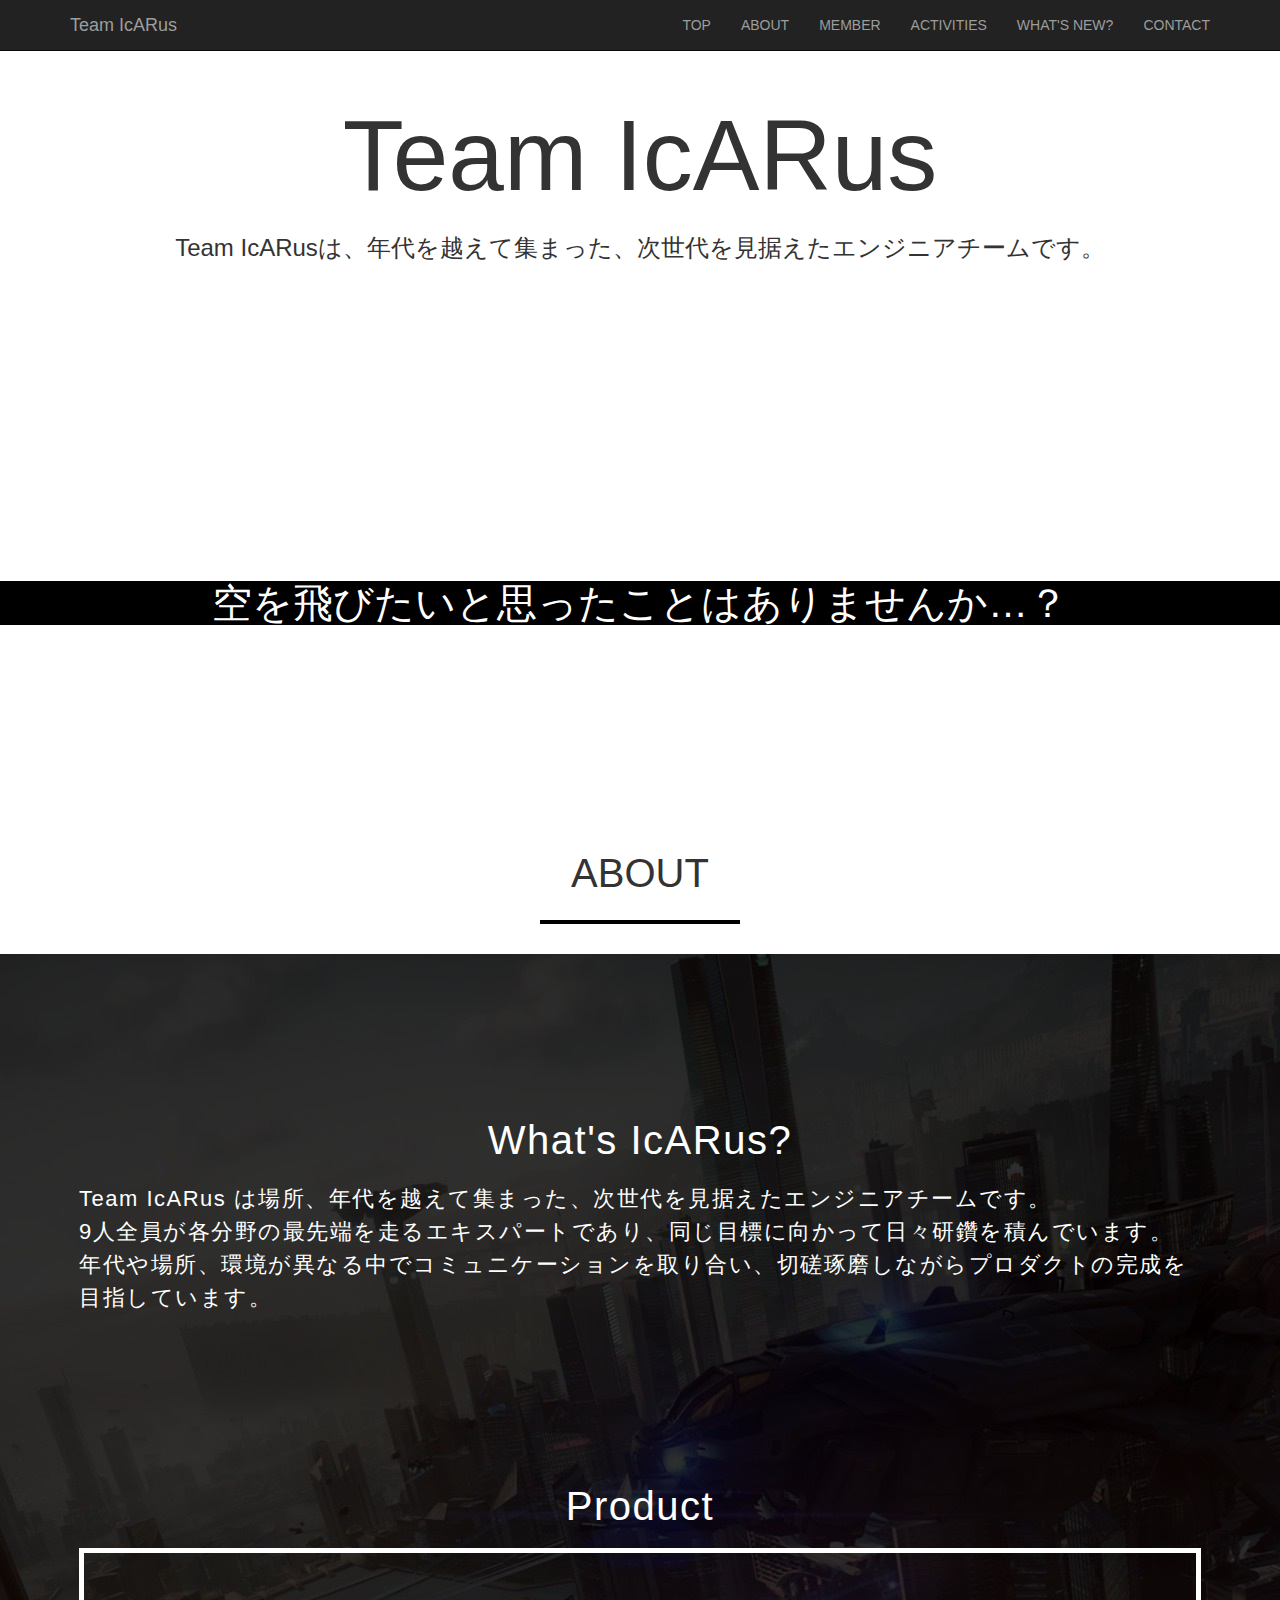
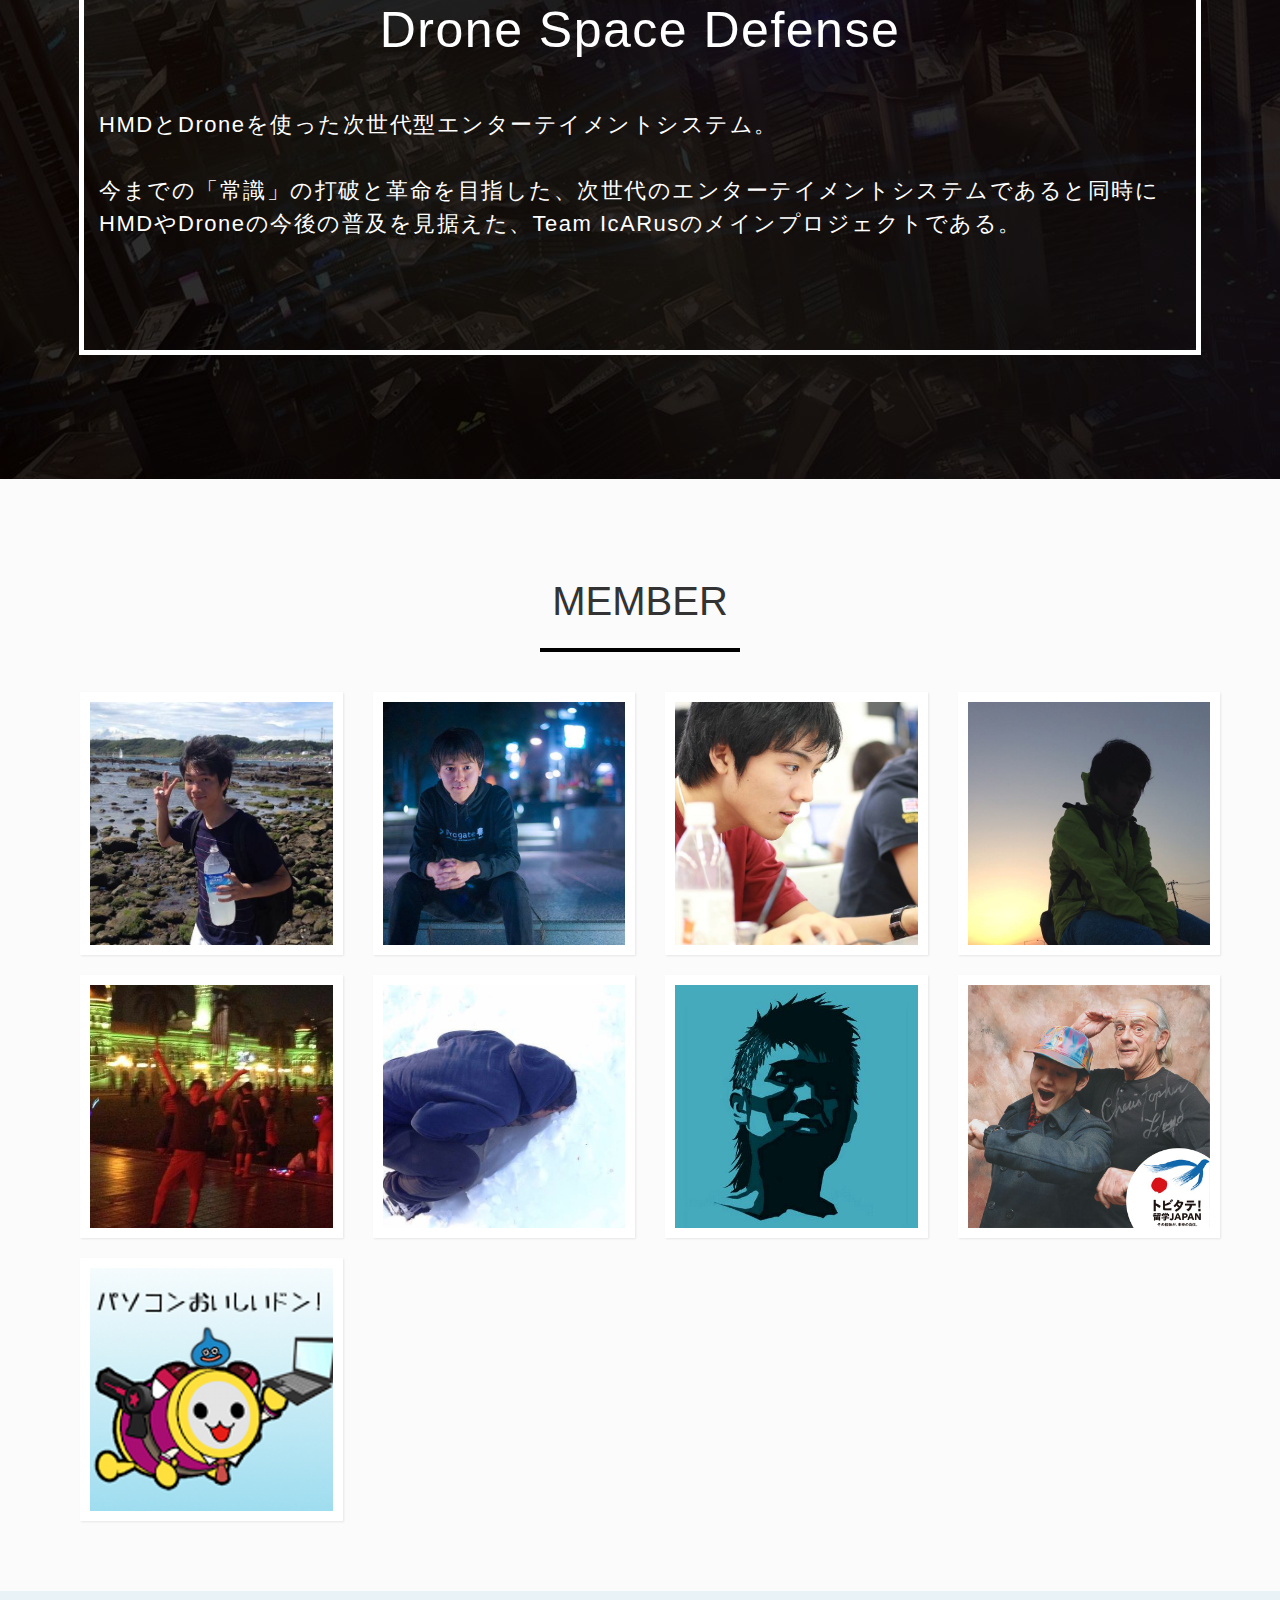
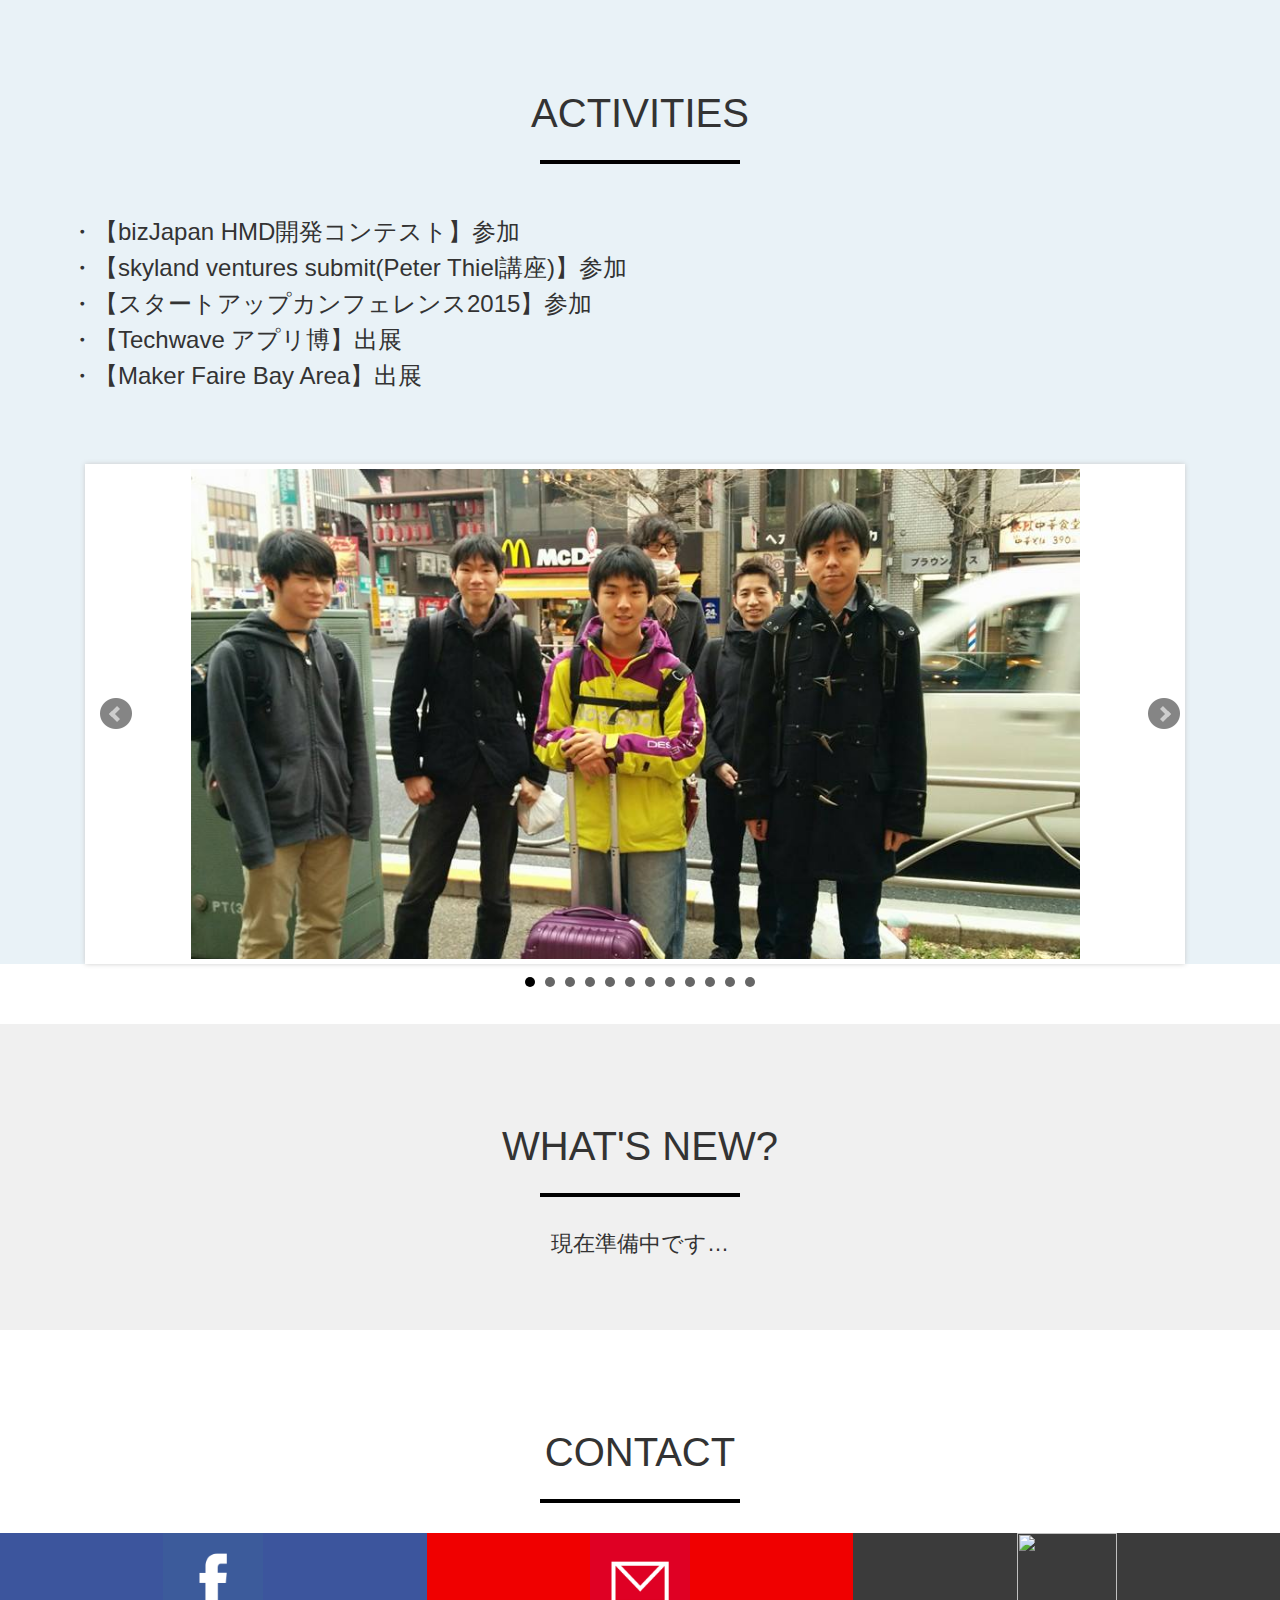
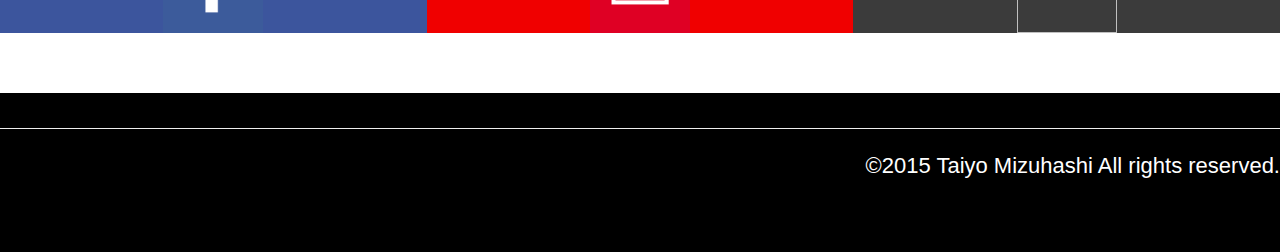
==== index.html @ 560e9fd8 "進捗どうですか" ====
<!DOCTYPE html>
<html lang="ja">
<head>
<meta charset="UTF-8">
<!--  <meta http-equiv="content-type" content="text/html; charset=UTF-8" /> -->
<meta http-equiv="content-language" content="ja" /><!--<meta http-equiv="content-language" content="ja,en" />-->
<meta http-equiv="X-UA-Compatible" content="IE=edge">
<meta name="viewport" content="width=device-width, initial-scale=1">
<title>Team IcARus(チーム イカロス)</title>

<!-- -->

<meta name="description" content="Team IcARusは、年代を越えて集まった、次世代を見据えたエンジニアチームです。">
<meta name="keywords" content="Team IcARus,エンジニア,Drone Space Defense">
<link rel="shortcut icon" href="favicon.ico">
<!-- ここにHPリンクいれろよ！-->
<link rel="canonical" href="">

<!-- 二つもいらねーだろ！-->
<meta name="author" content="Taiyo Mizuhashi">
<link rel="author" content="Taiyo Mizuhashi"/>
<meta name="copyright" content="©2015 Taiyo Mizuhashi All rights reserved." />

<!-- この辺いらなくね？
  <meta name="rating" content="general" />
  <meta name="coverage" content="japan" />
  <meta name="reply-to" content="" />

  -->



<!-- fb:adminみたいなやつ…-->

<meta property="og:title" content="Team IcARus">
<meta property="og:type" content="article">
<meta property="og:description" content="Team IcARusは、年代を越えて集まった、次世代を見据えたエンジニアチームです。">
<meta property="og:url" content="">
<meta property="og:image" content="favicon.ico">
<meta property="og:site_name" content="Team IcARus">
<!-- <meta property="og:email" content="techandlogics@gmail.com"> -->

<meta name="twitter:card" content="summary_large_image">
<meta name="twitter:site" content="">
<meta name="twitter:creator" content="">
<meta name="twitter:title" content="Team IcARus">
<meta name="twitter:description" content="Team IcARusは、年代を越えて集まった、次世代を見据えたエンジニアチームです。">
<meta name="twitter:image:src" content="favicon.ico">
<link href="css/bootstrap.css" rel="stylesheet">
<!--[if lt IE 9]>
                         <script src="https://oss.maxcdn.com/html5shiv/3.7.2/html5shiv.min.js"></script>
                         <script src="https://oss.maxcdn.com/respond/1.4.2/respond.min.js"></script>
<![endif]-->

<link rel="stylesheet" href="css/jquery.remodal.css">

<link rel="stylesheet" href="css/jquery.bxslider.css">

<script src="js/jquery-2.1.3.min.js"></script>
<script src="js/bootstrap.min.js"></script>
<script src="js/jquery.remodal.min.js"></script>
<script src="js/jquery.bxslider.min.js"></script>
<script src="js/main.js"></script>
<link rel="stylesheet" href="css/style.css">
</head>

<body>
<nav class="navbar navbar-inverse navbar-fixed-top">
	<div class="container">
		<div class="navbar-header ">
			<button type="button" class="navbar-toggle"
          data-toggle="collapse" data-target=".navbar-collapse"> <span class="icon-bar"></span> <span class="icon-bar"></span> <span class="icon-bar"></span> </button>
			<a class="navbar-brand" href="#top"> Team IcARus </a> </div>
		<div class="navbar-collapse collapse ">
			<ul class="nav navbar-nav">
				<!--nav右  -->
			</ul>
			<ul class="nav navbar-nav  navbar-right navele">
				<!--nav左  -->
				<li><a href="#top" > TOP </a></li>
				<li><a href="#about" > ABOUT </a></li>
				<li><a href="#member" > MEMBER </a></li>
				<li><a href="#activities" > ACTIVITIES </a></li>
				<li><a href="#whats"> WHAT'S NEW? </a></li>
				<li><a href="#contact" > CONTACT </a></li>
			</ul>
		</div>
	</div>
</nav>
<section class="container-fluid" id="top">
	<strong><h1 class="text-center title">Team IcARus</h1></strong>
	<h3 class="text-center"> Team IcARusは、年代を越えて集まった、次世代を見据えたエンジニアチームです。</h3>

</section>

<div class="container-fluid" id="fly">
	<h3 class="text-center" id="fly_ch"> 空を飛びたいと思ったことはありませんか…？</h3>
</div>

	<h3 class="text-center headline">ABOUT</h3>
		<hr class="small-bar">
	</hr>


<section class="container-fluid" id="about">


			<div class="col-md-12">
				<div id="whatsicarus" class="container-fluid">
					<h3 class="headline"> What's IcARus? </h3>
					<p>Team IcARus は場所、年代を越えて集まった、次世代を見据えたエンジニアチームです。<br>9人全員が各分野の最先端を走るエキスパートであり、同じ目標に向かって日々研鑽を積んでいます。
					年代や場所、環境が異なる中でコミュニケーションを取り合い、切磋琢磨しながらプロダクトの完成を目指しています。</p>
				</div>
				<div class="container-fluid">
					<h3 class="headline"> Product </h3>
					<div id="product">
						<h2> Drone Space Defense</h2>
						<p>HMDとDroneを使った次世代型エンターテイメントシステム。<br>
							<br>
							今までの「常識」の打破と革命を目指した、次世代のエンターテイメントシステムであると同時にHMDやDroneの今後の普及を見据えた、Team IcARusのメインプロジェクトである。</p>
					</div>
				</div>
			</div>

</section>
<section class="container-fluid" id="member">
	<h3 class="text-center headline">MEMBER</h3>
	<hr class="small-bar">
	</hr>
	<div class="container">
		<div class="row">
			<div class="col-xs-12 col-sm-4 col-md-3">
				<div class="view view-first img-responsive" id="view"> <img src="img/murashita.jpg" class="img-responsive">
					<div class="mask">
						<h2>村下 熙</h2>
						<p>Hiroki Murashita</p>
						<a href="#modal-1" class="info">View More</a> </div>
				</div>
			</div>
			<div class="col-xs-12 col-sm-4 col-md-3">
				<div class="view view-first img-responsive"> <img src="img/ushiro.jpg" class="img-responsive">
					<div class="mask">
						<h2>後 雄大</h2>
						<p>Yudai Ushiro</p>
						<a href="#modal-2" class="info">View More</a> </div>
				</div>
			</div>
			<div class="col-xs-12 col-sm-4 col-md-3">
				<div class="view view-first img-responsive"> <img src="img/demura.jpg" class="img-responsive">
					<div class="mask">
						<h2>出村 賢聖</h2>
						<p>Kensei Demura</p>
						<a href="#modal-3" class="info">View More</a> </div>
				</div>
			</div>
			<div class="col-xs-12 col-sm-4 col-md-3">
				<div class="view view-first img-responsive"> <img src="img/hasegawa.jpg" class="img-responsive">
					<div class="mask">
						<h2>長谷川 陸央</h2>
						<p>Rikuo Hasegawa</p>
						<a href="#modal-4" class="info">View More</a> </div>
				</div>
			</div>
			<div class="col-xs-12 col-sm-4 col-md-3">
				<div class="view view-first img-responsive"> <img src="img/sumi.jpg" class="img-responsive">
					<div class="mask">
						<h2>角 拓夢</h2>
						<p>Takumu sumi</p>
						<a href="#modal-5" class="info">View More</a> </div>
				</div>
			</div>
			<div class="col-xs-12 col-sm-4 col-md-3">
				<div class="view view-first img-responsive"> <img src="img/kameishi.jpg" class="img-responsive">
					<div class="mask">
						<h2>亀石 成人</h2>
						<p>Narito Kameishi</p>
						<a href="#modal-6" class="info">View More</a> </div>
				</div>
			</div>
			<div class="col-xs-12 col-sm-4 col-md-3">
				<div class="view view-first img-responsive"> <img src="img/tsuneya.jpg" class="img-responsive">
					<div class="mask">
						<h2>常谷 健人</h2>
						<p>Kenta Tsuneya</p>
						<a href="#modal-7" class="info">View More</a> </div>
				</div>
			</div>
			<div class="col-xs-12 col-sm-4 col-md-3">
				<div class="view view-first img-responsive"> <img src="img/adaniya.jpg" class="img-responsive">
					<div class="mask">
						<h2>安谷屋 樹</h2>
						<p>Tatsuki Adaniya</p>
						<a href="#modal-8" class="info">View More</a> </div>
				</div>
			</div>
			<div class="col-xs-12 col-sm-4 col-md-3">
				<div class="view view-first img-responsive"> <img src="img/mizuhashi.png" class="img-responsive">
					<div class="mask">
						<h2>水橋 大瑶</h2>
						<p>Taiyo Mizuhashi</p>
						<a href="#modal-9" class="info">View More</a> </div>
				</div>
			</div>
		</div>
	</div>
	<!-- ここからmodalのcontent --> 
	
	<!-- -->
	<div class="remodal" data-remodal-id="modal-1">
		<h3 class="h1">村下 照</h3>
		<p > 東京大学 工学部 計数工学科 新3年<br>
			サークル 東大企業サークルZero×One<br>
			C-school講師<br>
			<br>
			プログラミングC/C++ (ruby , java少し)<br>
			マイコン arduino/arduinoADK (pic 少し)<br>
			センサー  GPS,磁気方位センサーなど<br>
			アプリ開発  (android少し)<br>
			<br>
			去年の夏にarduinoを使った自動操縦のオーロラ撮影船を設計製作する。<br>
			<br>
			カフェで開かれる個別指導塾のc.schoolで数学の講師を勤める中で教え子の中学1年生の少年の影響で飛行機に興味を持ち、冬からインドアプレーンの自作に取り組み始める。<br>
			そんな中知り合いからoculusの開発コンテストに誘われる。<br>
			中1の生徒と参加し、「ラジコン飛行機とoculusで本物さながらの空中戦をする」というプロジェクトを立ち上げる。<br>
			その際会場で現在のチームIcARusのメンバーの多くと出会う。<br>
			<br>
			その後チームの主軸はDroneに変更となるが<br>
			自分自身は固定翼飛行機で空中戦をするという当初の中1の少年と思い描いた方向を模索している。<br>
			現在はカメラを乗せて低速飛行ができるような超軽量バルサ製のスケール機の製作を進めている。<br>
			<br>
			ものつくりは昔から好きでしたが作りたいものがあっても知識が追い付かないことが多く諦めていたものが多かったです。しかし大学生になり今まで諦めていたものがそれほど遠い存在ではないような気がして去年の夏から再びなにかを作ってみたいと主な強く思うようになり、実際に行動して「新しいもの」を自分に求める気持ちが今までになくに高まっています。<br>
			<br>
		</p>
		<br />
		<a class="remodal-confirm" href="#">OK</a> </div>
	
	<!-- -->
	<div class="remodal" data-remodal-id="modal-2">
		<h3 class="h1">
		後 雄大
		</h13
		>
		<p> <br>
			早稲田大学先進理工学部電気情報生命工学科4年<br>
			<br>
			2015年2月より株式会社nowall勤務　railsエンジニア<br>
			<br>
			スキル HTML, CSS, javascript, ruby, ruby on rails, unity <br>
			<br>
			株式会社nowallではプログラミング学習サービスを開発しています。<br>
			<br>
			また、世界に通用するプロダクトの開発を目指す、東京大学エンジニアサークルzeroxoneの代表を務めています。<br>
		</p>
		<br />
		<a class="remodal-confirm" href="#">OK</a> </div>
	
	<!-- -->
	<div class="remodal" data-remodal-id="modal-3">
		<h3 class="h1">出村 賢聖</h3>
		<p> 石川県立金沢泉丘高等学校理数科２年（４月から関東に移ります） <br>
			NII(国立情報学研究所) SIGVerse Project Developer <br>
			D.K.T. President (http://dkt.jpn.org) <br>
			<br>
			<br>
			詳しい経歴
			:https://www.wantedly.com/users/6190668 <br>
			スキル<br>
			ロボット開発,組み込みシステム開発、コンピュータネットワーク・セキュリティ、画像処理、３D設計/モデリング、３Dプリンティング、CNC加工、 2D設計、WEBアプリ開発、オブジェクト指向開発、Linux/UNIX、プレゼン、ICT・ロボティクス教育、PM、英語コミュニケーション（技術発表・プレゼン、ロボットの国際会議で発言したり、スピーチ等） <br>
			プログラミング言語<br>
			C/C++で開発中心, bash/shでスクリプト製作中心,  ARMアセンブラ, JavaScript, HTML/XML ,CSS/Sass, python, batchfile,haskell初心者, phpノービス <br>
			フレームワーク<br>
			ROS(Robot Operating System), OpenCV, jQuery, AngularJS, Apache Cordova, Choregraphe, CMAKE, Unity初心者 <br>
			ロボット開発<br>
			PIC開発ボードの自作ロボット、Arduino自作ロボット、Turtlebot,Softbank Pepper <br>
			組み込み<br>
			Arduino, Raspberry Pi,ARMプロセッサのアーキテクチャとアセンブリ命令,Intel Edison, NVIDIA Jetson TK1, PIC, Parallex Propeller <br>
			<br>
			当初はHMDのアプリケーションでロボットの学習データ集めをするためこのプロジェクトに参加したのですが、最近UAVの面白さがわかってきました！ <br>
			UAVはロボティクスとかなり共通する部分があります！ <br>
			<br>
			画像処理、ドローンのソフトウエアインフラ、３Dモデリング等をしていきたいと思います。 <br>
		</p>
		<br />
		<a class="remodal-confirm" href="#">OK</a> </div>
	
	<!-- -->
	<div class="remodal" data-remodal-id="modal-4">
		<h3 class="h1">長谷川 陸央</h3>
		<p> <br>
			都立国際高校2年　<br>
			Salon du Japon（仮）　マネージャー（仮）<br>
			英検１級<br>
			<br>
			<br>
			起業はアメリカから引っ越す直前に「スケートボード会社」を友人と立ち上げようと話したことがきっかけ。<br>
			高校1年生のときは無駄に使ってしまうが、'14年の2月ごろからまた起業へ興味を。<br>
			<br>
			プログラミングも4月頃から始め、基礎的なことの勉強をちょこちょこと行っています。<br>
			PHP/jsでの簡単なゲーム自作/C++/C#、Webのフロント開発の勉強（フレームワークなど禁止状態で・・・）などをしてきました。<br>
			最近はArduinoやRaspberry Piとかを使ったハードウェアなどを使って実際の物理的世界へ目に見える影響が出ることに興味が沸いています。<br>
			<br>
			<br>
			軽い経歴としては、<br>
			アメリカで生まれ、デトロイト郊外で育ち、ゆっとりと原っぱでサバゲーや焚き火、爆弾を作ったりして遊んでました。<br>
			中学生のころから友人とコミュニティーサイトみたいのを作ったりしたり、挫折しまくる・・・<br>
			高校に入ってマーチングバンドでMacy'sParadeに参加し、州大会では惜しくも2位をとって、<br>
			自由に身になった後は知人とツリーハウスを作り、喜び、喧嘩し、1ヶ月以内に放火して文字通り炎上してしまうと。<br>
			日本に来て、静岡の平和に飲まれ、東京に来ては全体的に絶望し、グレて、今に至る。と。<br>
			あまり技術的な話はできないですが世間話は少し盛り上がるという典型的な凡人タイプです。<br>
			<br>
		</p>
		<br />
		<a class="remodal-confirm" href="#">OK</a> </div>
	
	<!-- -->
	<div class="remodal" data-remodal-id="modal-5">
		<h3 class="h1">角 拓夢</h3>
		<p> 都立国際高校2年　
		<p> <br>
			略歴：<br>
			①中央大学（化学専攻）兼  産業総合研究所（ナノテク部門）<br>
			②東京大学大学院（物理化学専攻）兼  理化学研究所（材料科学部門）　<br>
			③Maverick.,inc (adtech企業に所属)<br>
			<br>
			プログラマーではありませんが、個人的に電子工作や作製したデバイスのセンサーからの取得情報のR使った分析などの経験はあります。<br>
			また、Jsは軽くできます。<br>
			<br>
			ただ、参画させて頂いた場合は、技術的な面より、発表・資料作成など、運営周りやユーザー目線でフィードバックさせていただく等でお力に慣れれば、ぜひ協力させていただきたいと思っています！ <br>
		</p>
		<br />
		<a class="remodal-confirm" href="#">OK</a> </div>
	
	<!-- -->
	<div class="remodal" data-remodal-id="modal-6">
		<h3 class="h1">亀石 成人</h3>
		<p><br>
			略歴<br>
			東海大学 理学部 数学科<br>
			アクサス株式会社<br>
			<br>
			現在はPHPプログラマです。<br>
			PHPに関連してくるDB、サーバ(特にLinux)、apacheは触っています。<br>
			あとはクライアント側でJSなども…<br>
			<br>
			今回は主にサーバー周りの開発を担当<br>
		</p>
		<br />
		<a class="remodal-confirm" href="#">OK</a> </div>
	
	<!-- -->
	<div class="remodal" data-remodal-id="modal-7">
		<h3 class="h1">常谷 健人</h3>
		<p><br>
			専門学校HAL東京　ゲームデザイン学科卒<br>
			2015年4月より都内ゲーム会社勤務　ゲームデザイナー<br>
			<br>
			使用ソフトウェア<br>
			autodesk maya<br>
			adobe photoshop / illustlator / aftereffects / premiere<br>
			<br>
			スキル<br>
			ゲームビジュアルコンセプトデザイン / キャラクターデザイン /3Dモデリング<br>
			キャラクターアニメーション / アニメーションセットアップ<br>
			ゲームデザイン(ゲームプランニング) / その他ビジュアルデザインに掛かること<br>
			<br>
			専門学校で４年間ゲーム作りの下積みをしてきました。今春からはゲームデザイナーです。<br>
			下請けでの3Dゲームモデルの制作経験有り。就職に先駆けてプロとして仕事を頂きました。<br>
			ゲームの企画コンセプトとビジュアルのバランスを大切にしながらデザインを手がけるのがモットーです。<br>
		</p>
		<br />
		<a class="remodal-confirm" href="#">OK</a> </div>
	
	<!-- -->
	<div class="remodal" data-remodal-id="modal-8">
		<h3 class="h1">安谷屋 樹</h3>
		<p> ・学部時代に起業経験あり <br>
			・スタンフォード大学留学中<br>
			・Facebook Oculus本社インターン<br>
			・テレイグジステンスデバイス<br>
			・拡張現実の研究開発<br>
			・トビタテ!留学JAPAN 第一期生 登壇<br>
		</p>
		<br />
		<a class="remodal-confirm" href="#">OK</a> </div>
	
	<!-- Taiyo Mizuhashi-->
	<div class="remodal" data-remodal-id="modal-9">
		<h3 class="h1">水橋　大瑶</h3>
		<p> 長野県 の 中学３年<br>
			Cludot. Inc 所属<br>
			Tech & Logics 所属<br>
			筑波大学GFESTサイエンストップリーダー<br>
			基本情報技術者<br>
			<br>
			・プログラミング<br>
			C / C++ / C# / NXC (Mindstorms)/ Python / unity / Swift / HTML / CSS / Javascript / jQuery / PHP / Linux<br>
			・3DCG<br>
			blender / unity / Maya / 3ds Max　その他<br>
			・メディア アート関連<br>
			Adobe After Effects / Adobe Premiere  /  Fusion / Aviutl / NicoVisualEffects /<br>
			・ロボット<br>
			Mindstorms NXT/EV3<br>
			・組み込み<br>
			Intel Edison / arduino / (Raspberry pi)<br>
			<br>
			長野住みということもあって、ネットから得られる情報のみで興味本位でプログラミングをガラパゴス的に勉強する。<br>
			情報オリンピックを一ヶ月勉強して敢闘賞もらったり、基本情報技術者をなんとなく受けてみたり、ロボットをいじってみたり。<br>
			筑波大学の人材育成プロジェクトGFESTで東京にでて、その情報量の多さやIT人口に驚愕し、地方がいかにITの面で遅れているかを思い知らされる。<br>
			また最近そこで出会った本メンバーの出村 賢聖氏に出会い、覚醒する。<br>
			<br>
			最近は、iOS開発をしながらフロントエンドや組み込み、3DCGは継続、デザイン/アートをよくする。<br>
			<br>
			Cloudot IncにMac借りて奮闘中<br>
			<br>
			Tech系以外だと、音楽・数学な人<br>
			IT格差の改善を行うべく東京と長野を往復しながら起業準備中…<br>
			<br>
			詳しい経歴はブログにて（←開発中…）<br>
			<br>
			<br>
		</p>
		<br />
		<a class="remodal-confirm" href="#">OK</a> </div>
	
	<!-- ここまでmodalのcontennt --> 
	
</section>
<section class="container-fluid" id="activities">
	<h3 class="text-center headline">ACTIVITIES</h3>
	<hr class="small-bar">
	</hr>
	<div class="container">
		<div class="row">
			<div class="col-md-11">
				<p class="h3">・【bizJapan HMD開発コンテスト】参加<br>
					・【skyland ventures submit(Peter Thiel講座)】参加<br>
					・【スタートアップカンフェレンス2015】参加<br>
					・【Techwave アプリ博】出展<br>
					・【Maker Faire Bay Area】出展
					<br>
					</p>

			</div>
		</div>
	</div>
	<!-- bxslider --> 
	
</section>
<div class="gallary">
	<ul class="bxslider">
		<li><img src="img/0.jpg" title="" align="center"  /></li>
		<li><img src="img/1.jpg" title="" align="center"/></li>
		<li><img src="img/2.jpg" title="" align="center"/></li>
		<li><img src="img/3.jpg" title="" align="center"/></li>
		<li><img src="img/5.jpg" title="" align="center"/></li>
		<li><img src="img/7.jpg" title="" align="center"/></li>
		<li><img src="img/8.jpg" title="" align="center"/></li>
		<li><img src="img/9.jpg" title="" align="center"/></li>
		<li><img src="img/10.jpg" title="" align="center"/></li>
		<li><img src="img/11.jpg" title="" align="center"/></li>
		<li><img src="img/12.jpg" title="" align="center"/></li>
		<li><img src="img/14.jpg" title="" align="center"/></li>
	</ul>
	<script type="text/javascript">
        		$(document).ready(function(){
            	$('.bxslider').bxSlider({
                auto: true,
                pause:3000,
                controls: true
           	 });
        	});
			</script> 
</div>
<section class="container-fluid" id="whats">
	<h3 class="text-center headline">WHAT'S NEW?</h3>
	<hr class="small-bar">
	</hr>
	<!--
	<center><div id="fb-root"></div><script>window.fbAsyncInit=function(){FB.init({
	appId:'857829227622548',xfbml:true,version:'v2.3'});};(function(a,b,c){var d=a.getElementsByTagName(b)[0];a.getElementById(c)||(a=a.createElement(b),a.id=c,a.src="//connect.facebook.net/ja_JP/sdk.js#xfbml=1&version=v2.3",d.parentNode.insertBefore(a,d))})(document,"script","facebook-jssdk");</script><div class="fb-page" data-href="https://www.facebook.com/pages/Team-Icarus/794220340669886?ref=hl" data-hide-cover="false" data-show-facepile="true" data-show-posts="false"></div></center> -->

<p class="text-center">	現在準備中です… </p>
</section>

<section class="container-fluid" id="contact">
	<h3 class="text-center headline">CONTACT</h3>
	<hr class="small-bar">
	<center class="sns">
			<div class="col-md-4 facebook">
			<a href="https://www.facebook.com/teamicalus.jp"><img src="./img/facebook.png"></a>
			</div>
			<div class="col-md-4 mail">
			<a href="mailto:icarus@freeml.com"><img src="./img/mail.png"></a>
			</div>
			<div class="col-md-4 github">
			<a href="https://github.com/TeamIcARus"><img src="./img/github.png"></a>
			</div>
	</center>





</section>
<div class="footer container-fluid">
	<hr>
	<p class="text-right">©2015 Taiyo Mizuhashi All rights reserved.</p>
</div>
</body>
</html>
---- css/style.css ----
.view {

    height: 300px;
    width: 300px;

    margin: 10px;
    float: left;
    border: 10px solid #fff;
    overflow: hidden;
    position: relative;
    text-align: center;
    box-shadow: 1px 1px 2px #e6e6e6;
    cursor: default;
}
.view .mask, .view .content {
    height: 300px;
    width: 100%;
    margin:auto auto;
    position: absolute;
    overflow: hidden;
    top: 0;
    left: 0;
}
.view img {
    margin : 0 auto;
    display: block;
    position: absolute;
}
.view h2 {
    text-transform: uppercase;
    color: #fff;
    text-align: center;
    position: relative;
    font-size: 25px;
    padding: 10px;
    background: rgba(0, 0, 0, 0.8);
    margin: 20px 0 0 0
}
.view p {
/*    font-family: Georgia, serif;  */
/*  font-style: italic; */
    font-size: 20px;
    position: relative;
    color: #fff;
    padding: 10px 20px 20px;
    text-align: center
}
.view a.info {
    display: inline-block;
    text-decoration: none;
    padding: 7px 14px;
    background: #000;
    color: #fff;
    text-transform: uppercase;
    box-shadow: 0 0 1px #000
}
.view a.info:hover {
    box-shadow: 0 0 5px #000
}

.view-first img { 
    transition: all 0.2s linear;
}
.view-first .mask {
    opacity: 0;
    background-color: rgba(219,127,8, 0.7);
    transition: all 0.4s ease-in-out;
}
.view-first h2 {
    transform: translateY(-100px);
    opacity: 0;
    transition: all 0.2s ease-in-out;
}
.view-first p { 
    transform: translateY(100px);
    opacity: 0;
  transition: all 0.2s linear;
}
.view-first a.info{
    opacity: 0;
  transition: all 0.2s ease-in-out;
}

.view-first:hover img { 
  transform: scale(1.1);
} 
.view-first:hover .mask { 
  opacity: 1;
}
.view-first:hover h2,
.view-first:hover p,
.view-first:hover a.info {
    opacity: 1;
    transform: translateY(0px);
}
.view-first:hover p {
    transition-delay: 0.1s;
}
.view-first:hover a.info {
    transition-delay: 0.2s;
}









.navele>li
{
	text-align:center;
}

.bg {

  /* Set up proportionate scaling */
  width: 100%;
  height: auto;
  /* Set up positioning */
  /* またはabsolute; */
  top: 0;
  left: 0;
}


h1{

margin-bottom: 25px;


}

p
{

    font-size: 20px;
    line-height: 150%;

}

.h3{

    line-height: 1.5;
}

.container-fluid
{
    padding: 80px 0 60px 0;



}





hr.small-bar{


    max-width: 200px;
    margin: 15px auto;
    border-width: 4px;
    border-color: #000;
    margin-bottom: 30px;



}


#fly{

width: 100%;
height: 500px;
background-position: center bottom;
background-image: url(../img/sky.jpg);
background-size: cover /*contain*/;
padding-top: 250px;

}

#fly_ch
{
    color: #FFF;
    margin: auto;
    font-size: 40px;
    background-color:rgb(0,0,0);
}

.gallary
{
    padding:0 7%;
}


.gallary img{

    max-height: 500px;

}


.headline /* 各メニューのコールあれこれ */
{
    font-size: 30px;

}

sns a{

    display: block;
    height: 100%;
    width: 100%;
}

.facebook{


    background-color: rgba(60,85,157,1);
}

.mail{


     background-color: rgba(240,0,0,1);
}

.github{


     background-color: rgba(59,59,59,1);
}


.sns a img
{

    height: 100px;
    width: 100px;
}

.title{
    font-size:100px;
}

.headline{


    text-align: center;
    font-size: 40px;
    padding-bottom: 10px;
}

p{

        border-spacing: 10px;
        font-size: 22px
}

#product{

    border: solid 5px #FFFFFF;
    padding-right: 15px;
    padding-left: 15px;
    padding-bottom: 100px;

}

#product h2{


    font-size: 50px;
    text-align: center;
    margin: 50px;
}


#top
{
	

}

#about
{
    letter-spacing: 1.5px;
        background-color: rgba(250,250,250,1);
        background-image: url("../img/dsd.jpeg");
        width: 100%;
background-position: center bottom;
color: rgb(255,255,255);
padding: 5%;



}

#member
{
background-color: rgba(250,250,250,0.8);

}

#activities
{
    background-color: rgba(233,242,247,1);

 
}

.gallary{

    background-color: rgba(233,242,247,1);   
}



#whats
{
    background-color: rgba(240,240,240,1.0);


}

#contact
{


}

.footer{
    background-color:rgb(0,0,0);
    color: rgb(255,255,255);
    padding-top: 15px;
}
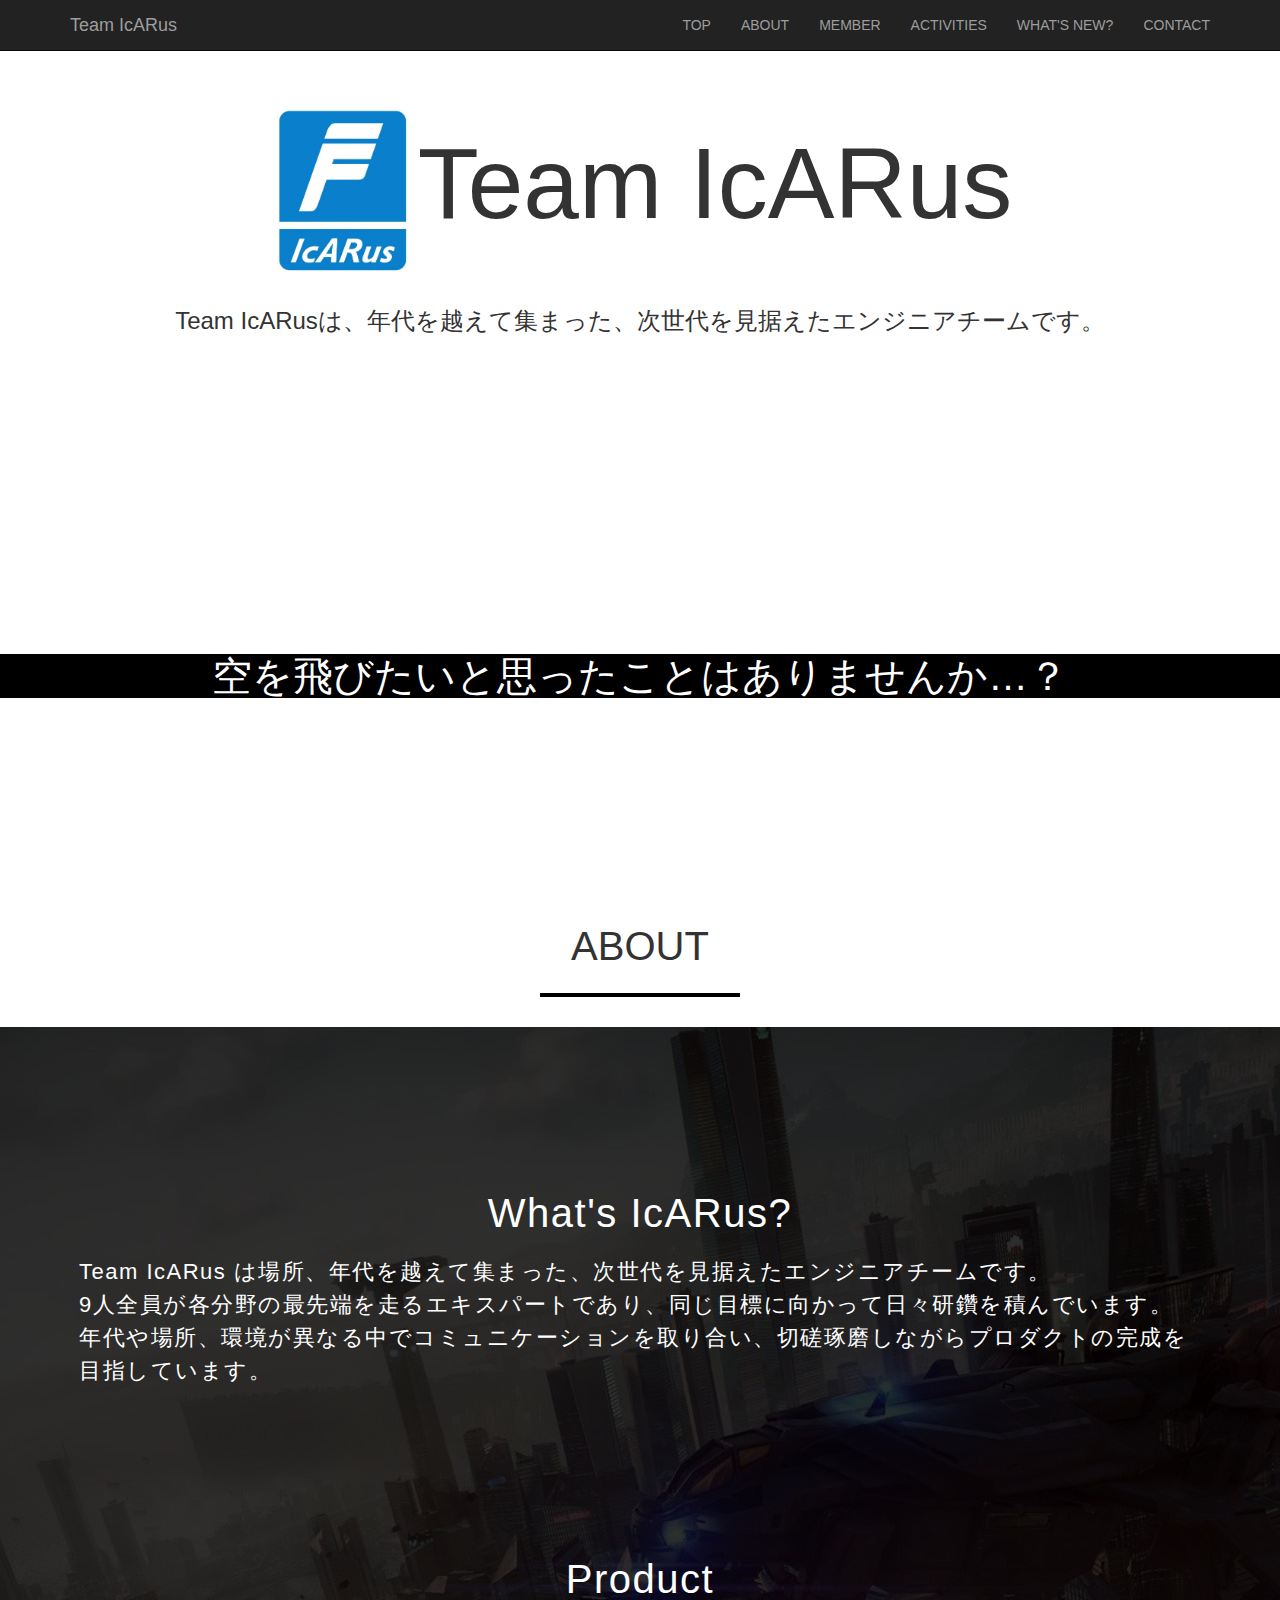
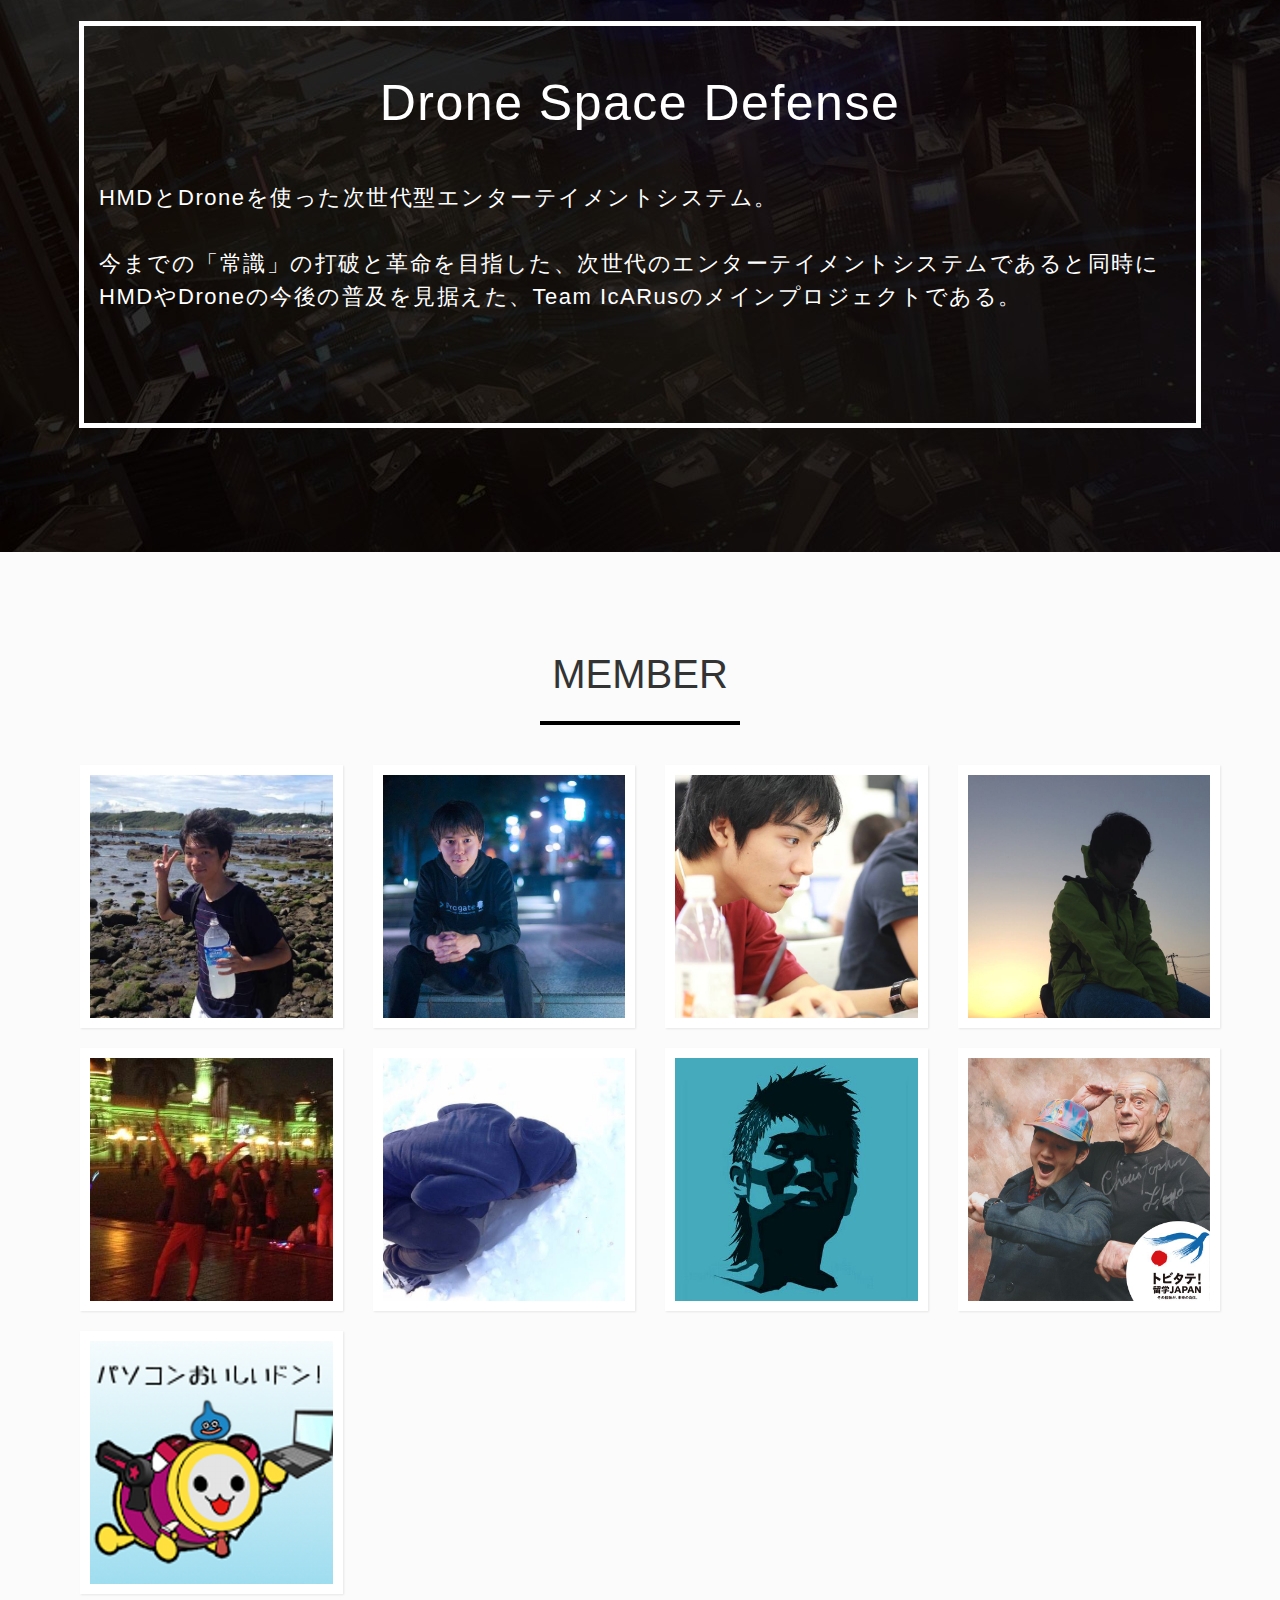
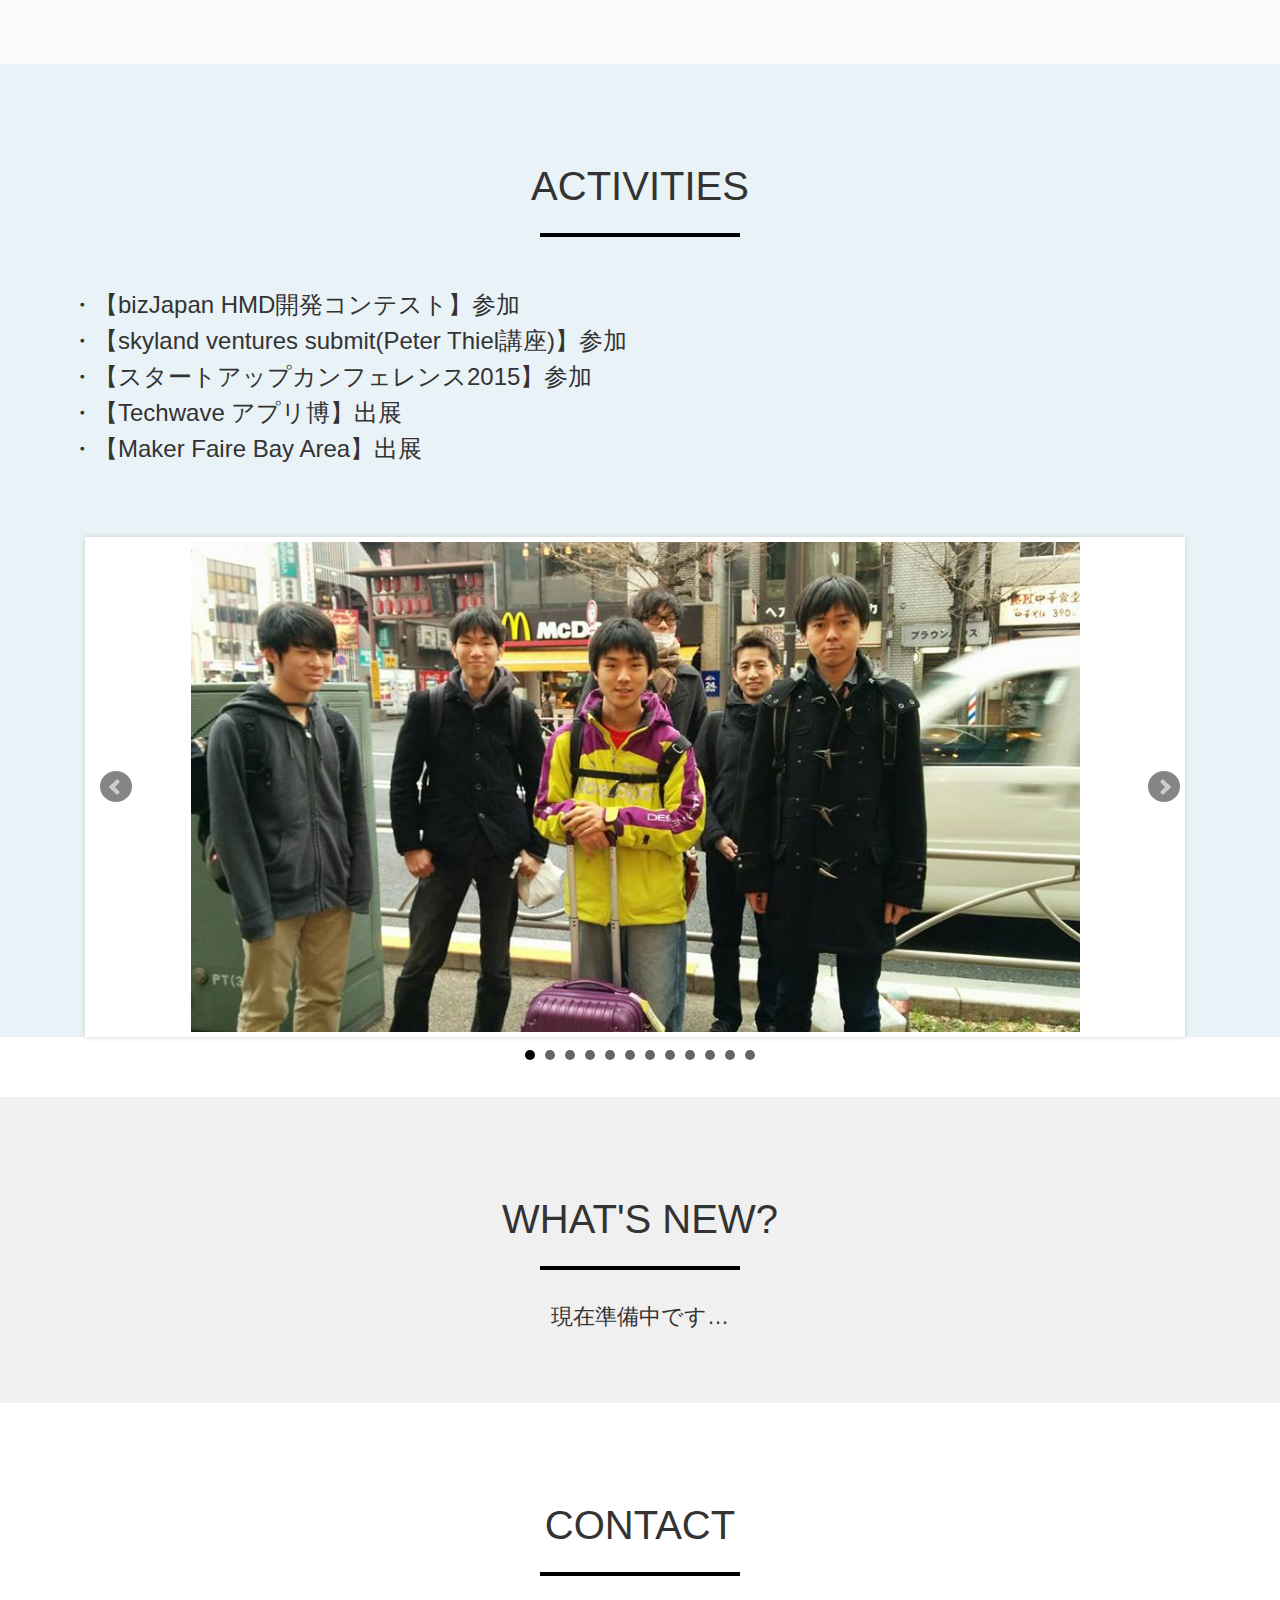
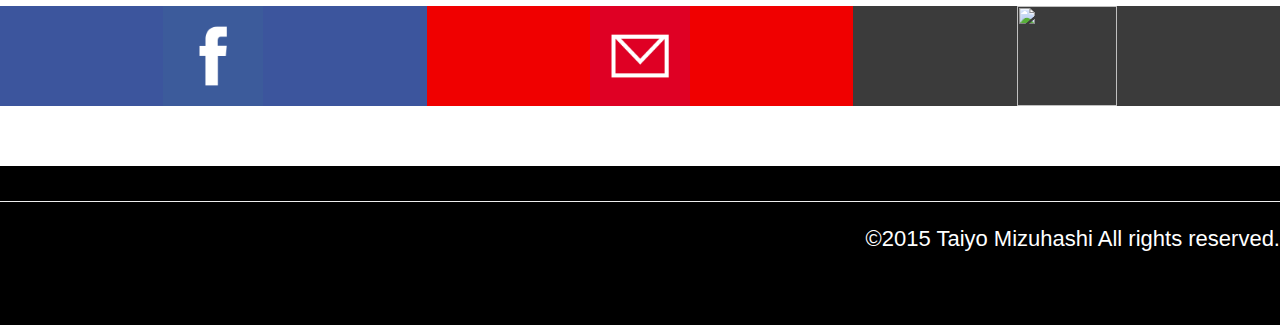
==== commit 06c51634: "ちょこと" ====
--- a/index.html
+++ b/index.html
@@ -88,7 +88,8 @@
 	</div>
 </nav>
 <section class="container-fluid" id="top">
-	<strong><h1 class="text-center title">Team IcARus</h1></strong>
+
+	<strong><h1 class="text-center title"><img src="img/logo.jpg" class="logo">Team IcARus</h1></strong>
 	<h3 class="text-center"> Team IcARusは、年代を越えて集まった、次世代を見据えたエンジニアチームです。</h3>
 
 </section>
--- a/css/style.css
+++ b/css/style.css
@@ -1,3 +1,4 @@
+
 
 
 .view {
@@ -104,7 +105,12 @@
 
 
 
-
+.logo{
+
+
+    width: 150px;
+
+}
 
 
 
@@ -340,3 +346,16 @@
 }
 
 
+h1 {
+    font-size : 12px; 
+}
+ 
+@media screen and (min-width : 768px){
+    h1{ font-size : 14px;}
+}
+ 
+@media screen and (min-width : 1024px) {
+    h1{ font-size : 16px;} 
+}
+
+
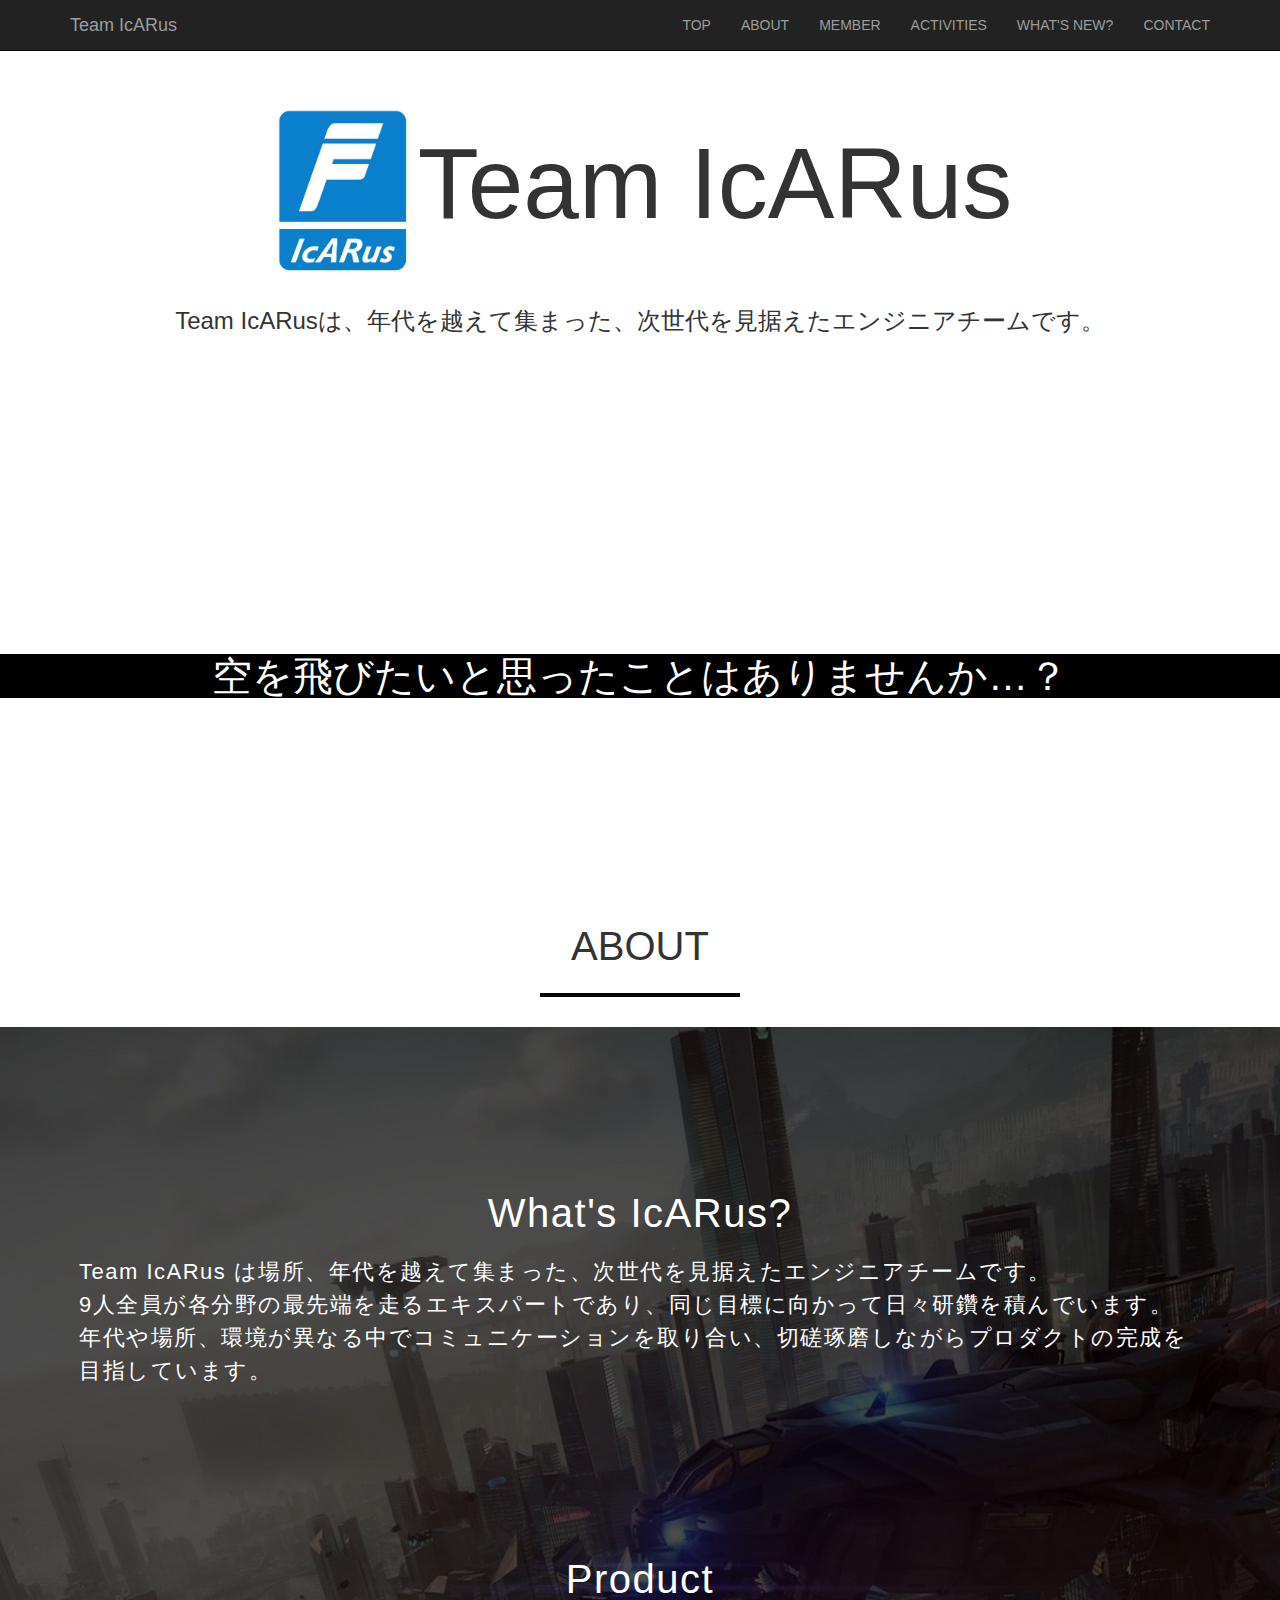
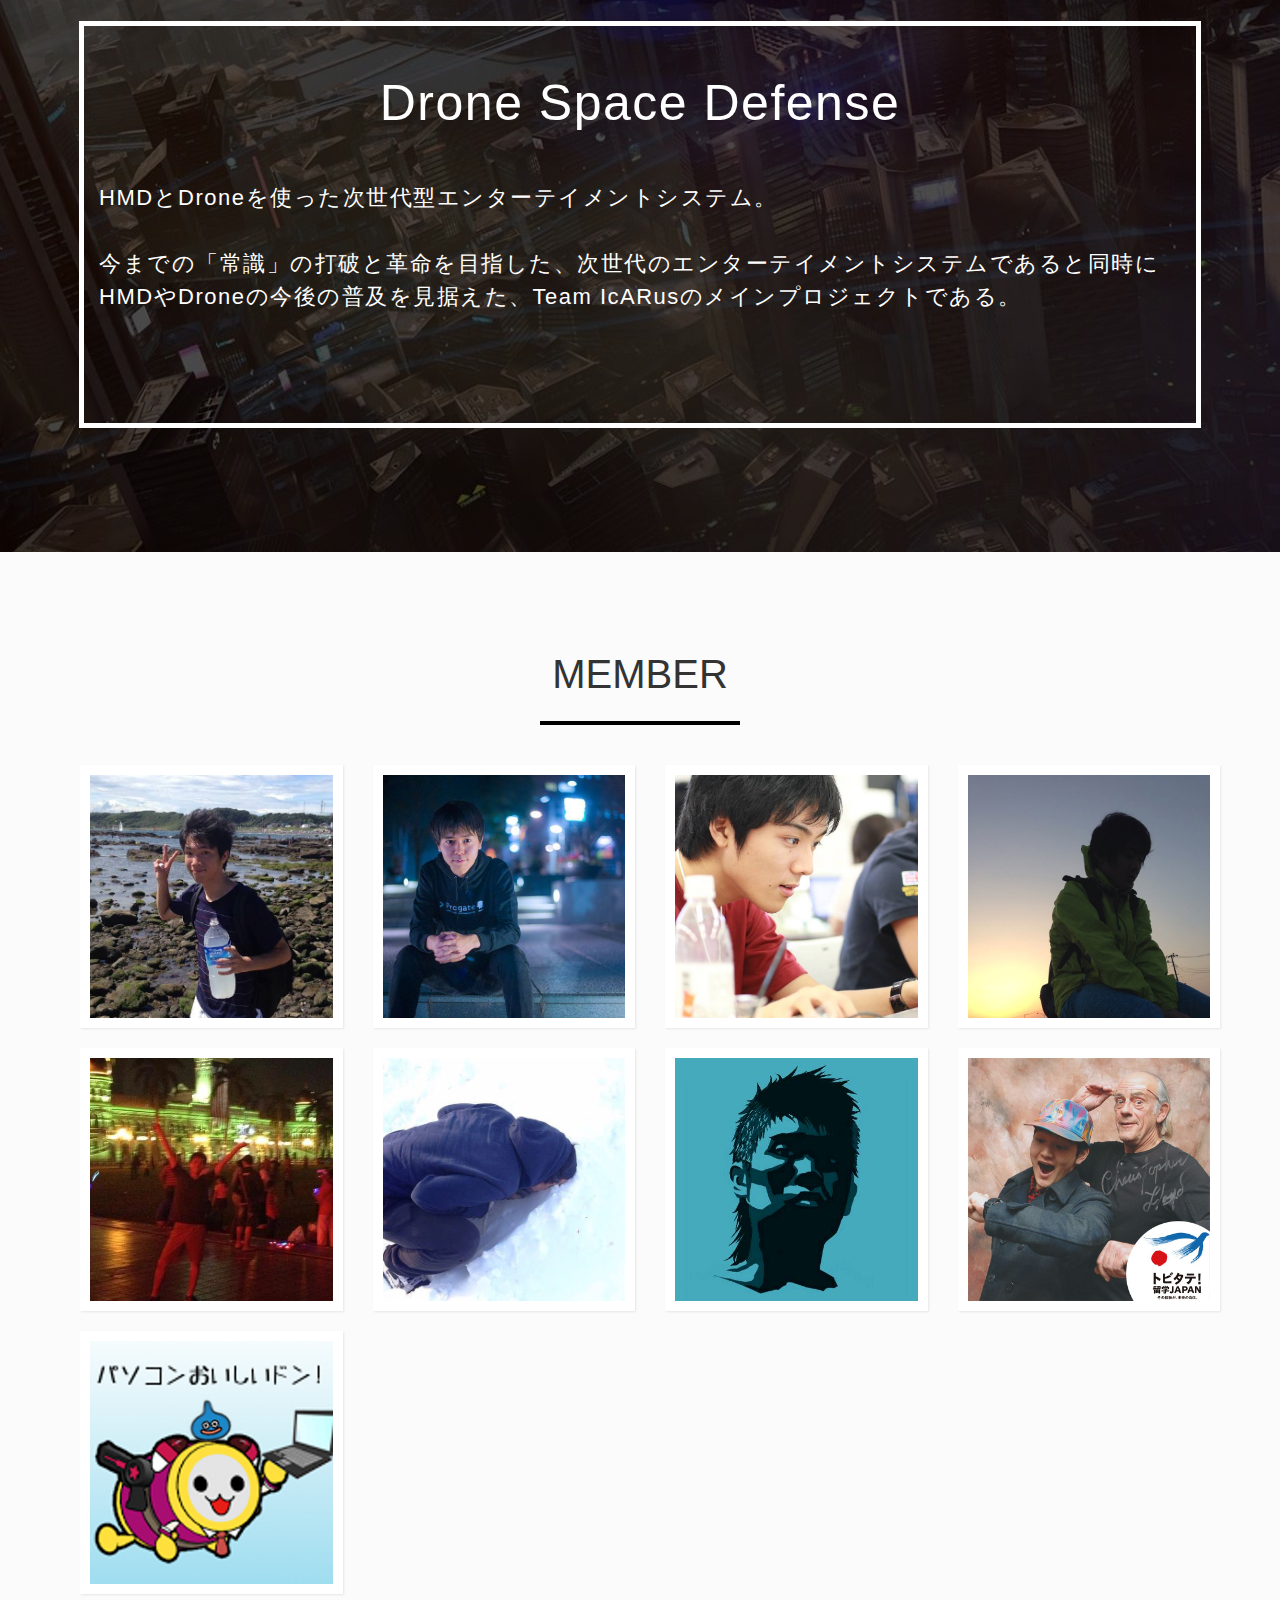
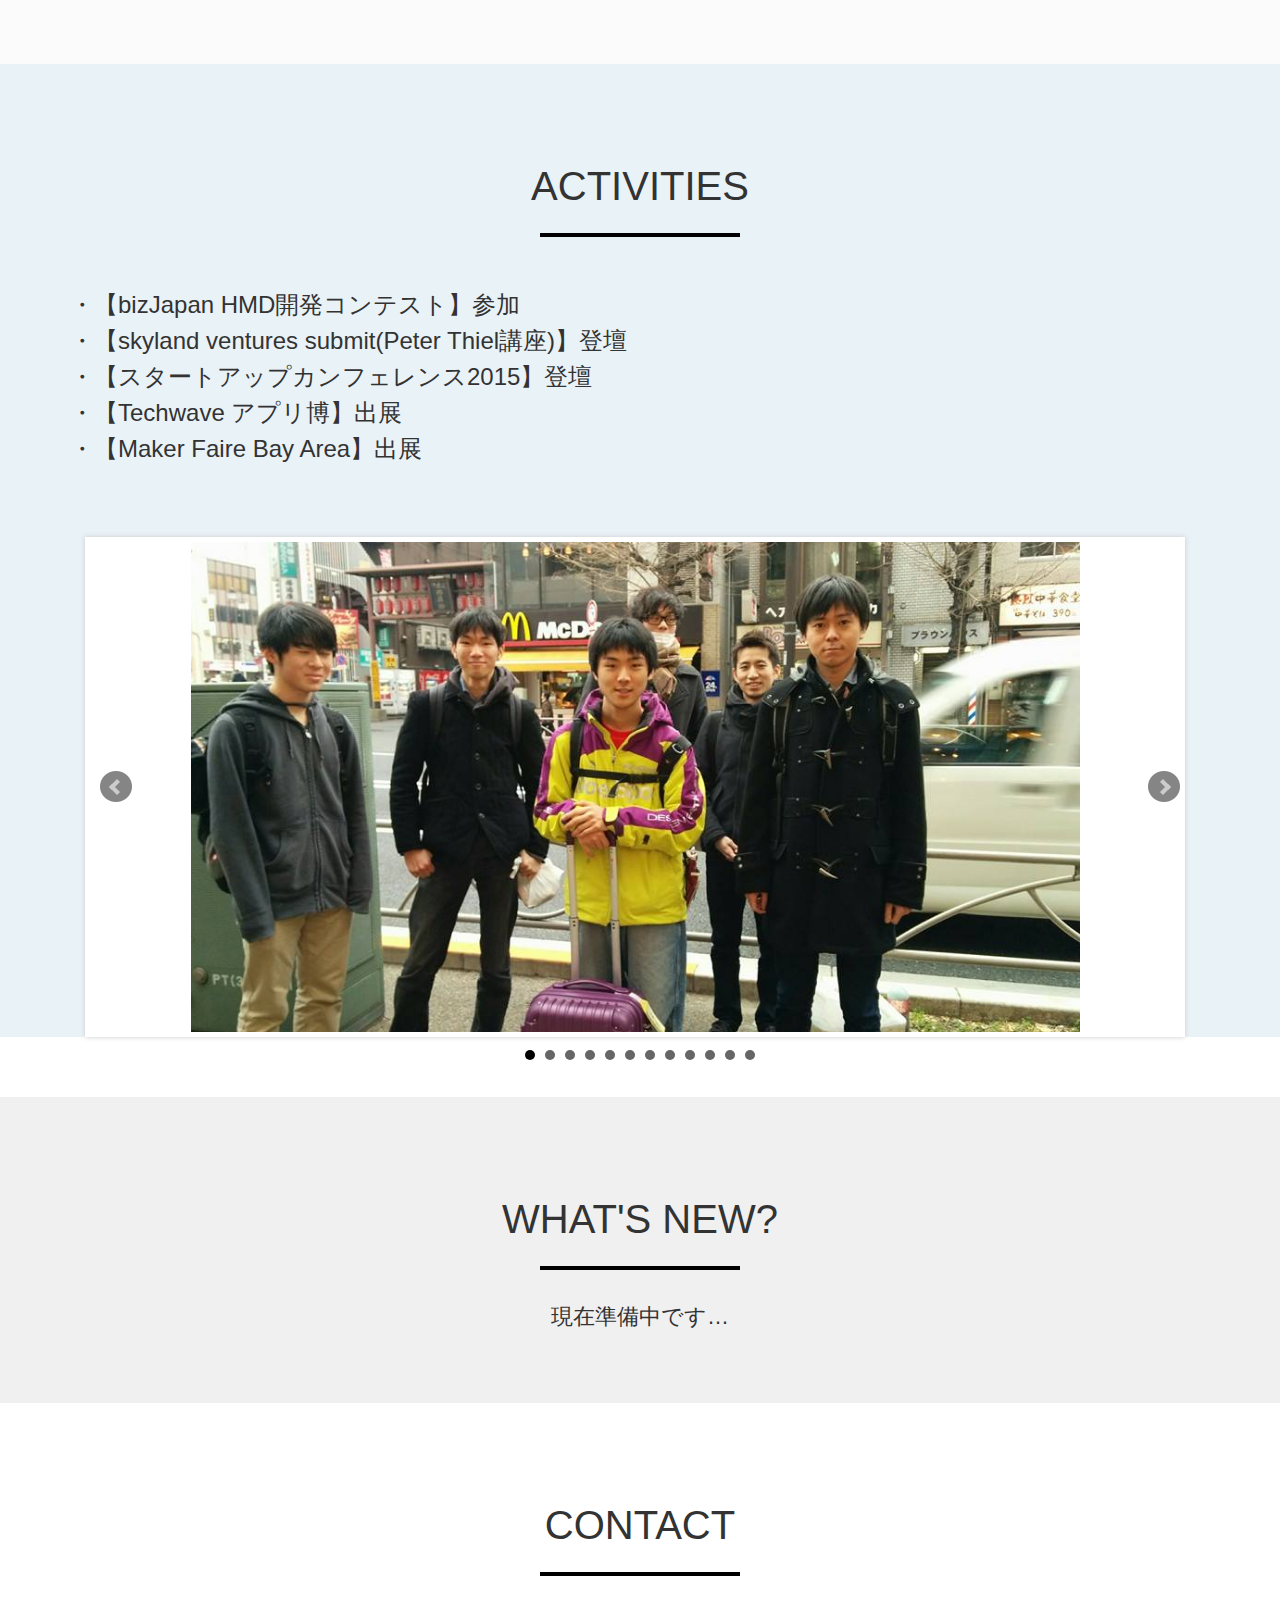
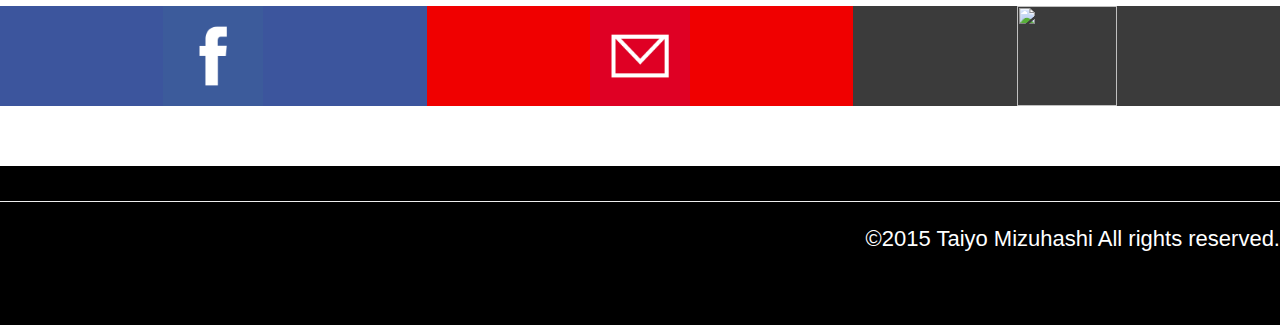
==== commit 537f3d8e: "文章修正" ====
--- a/index.html
+++ b/index.html
@@ -433,9 +433,10 @@
 	<div class="container">
 		<div class="row">
 			<div class="col-md-11">
-				<p class="h3">・【bizJapan HMD開発コンテスト】参加<br>
-					・【skyland ventures submit(Peter Thiel講座)】参加<br>
-					・【スタートアップカンフェレンス2015】参加<br>
+				<p class="h3">
+					・【bizJapan HMD開発コンテスト】参加<br>
+					・【skyland ventures submit(Peter Thiel講座)】登壇<br>
+					・【スタートアップカンフェレンス2015】登壇<br>
 					・【Techwave アプリ博】出展<br>
 					・【Maker Faire Bay Area】出展
 					<br>
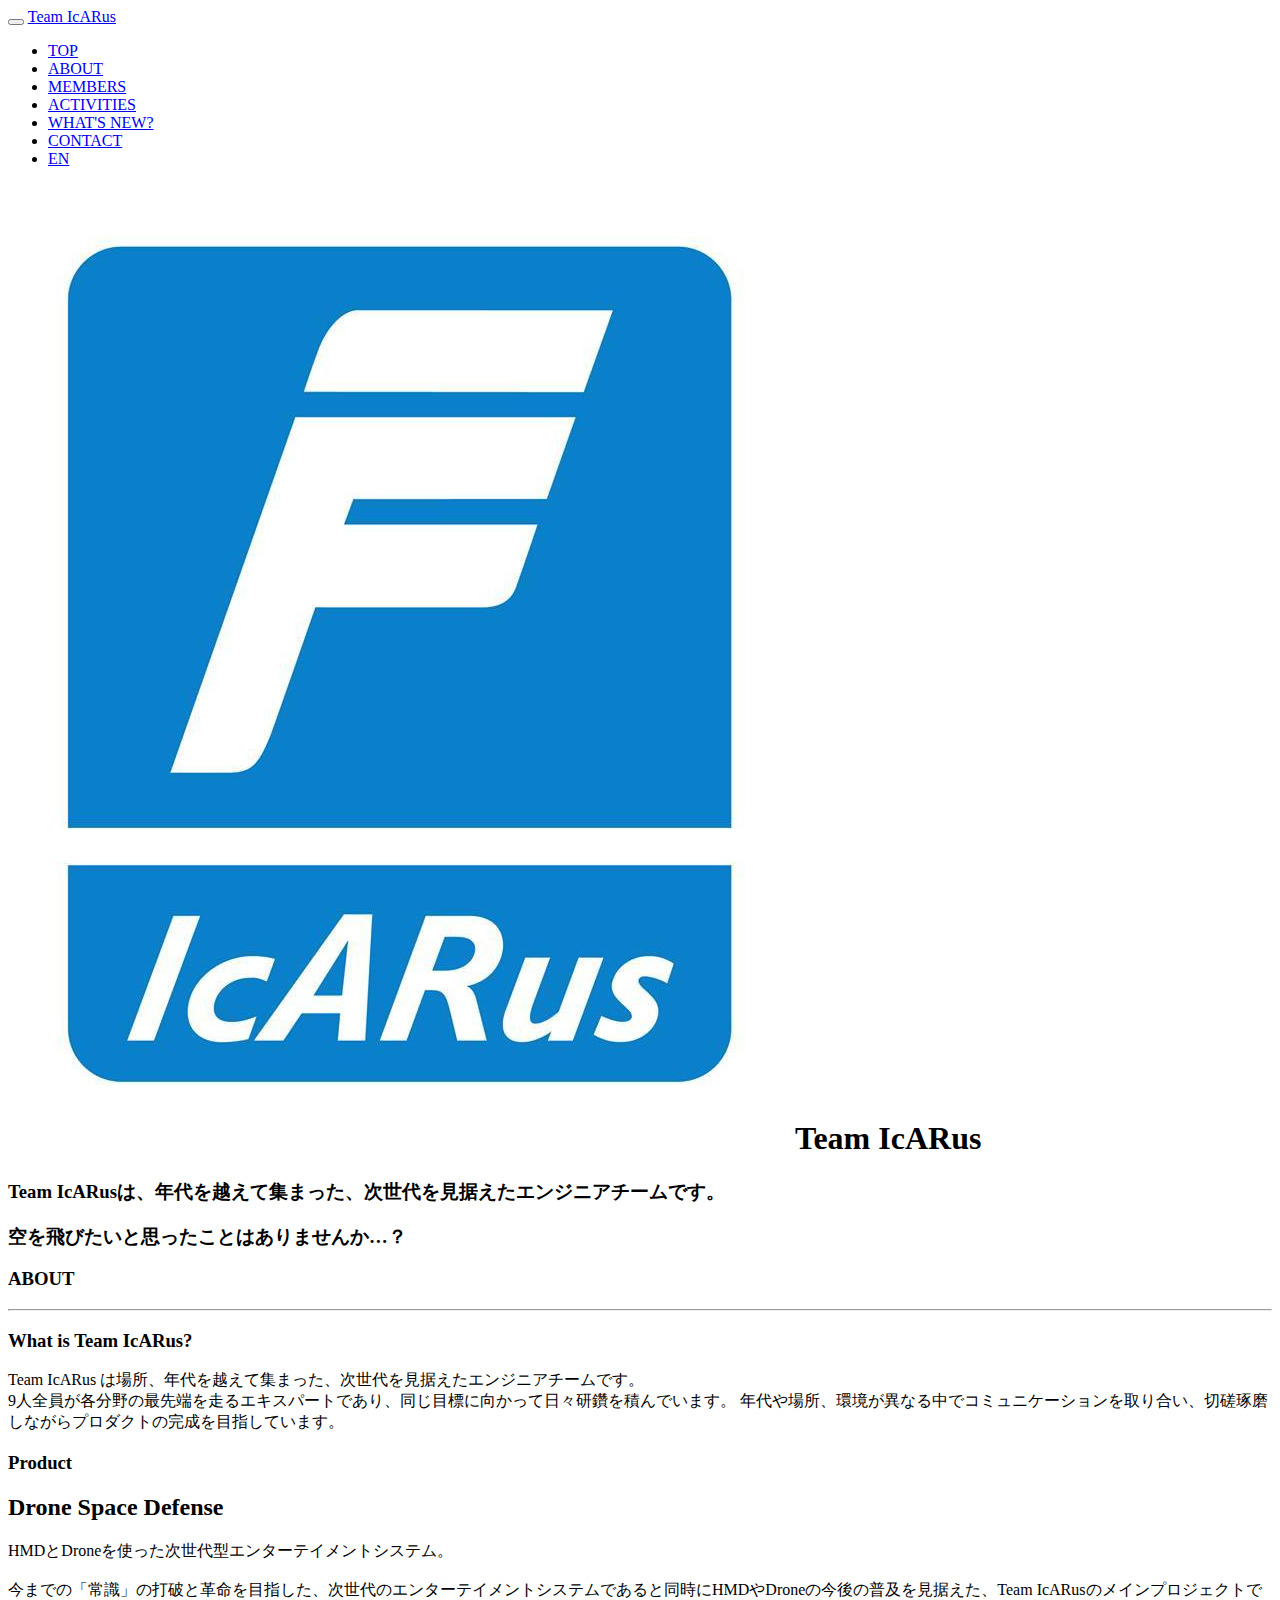
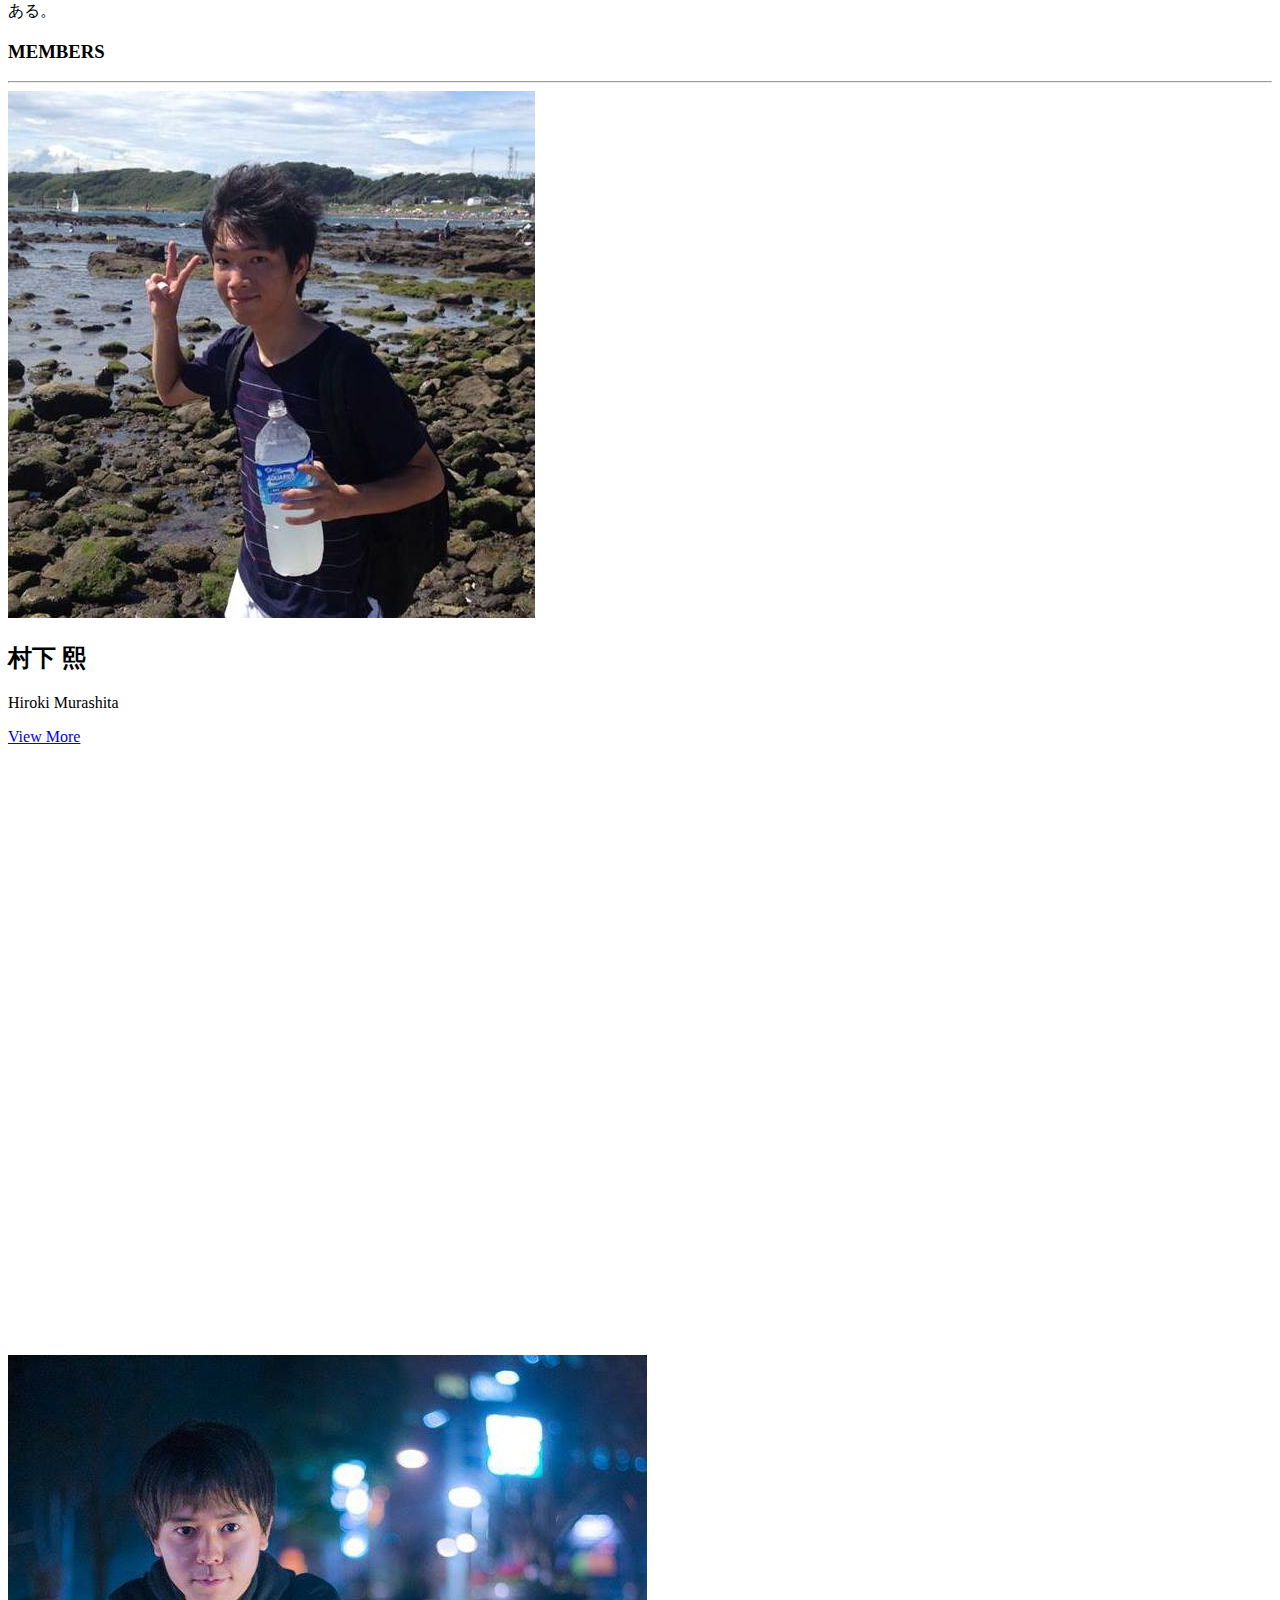
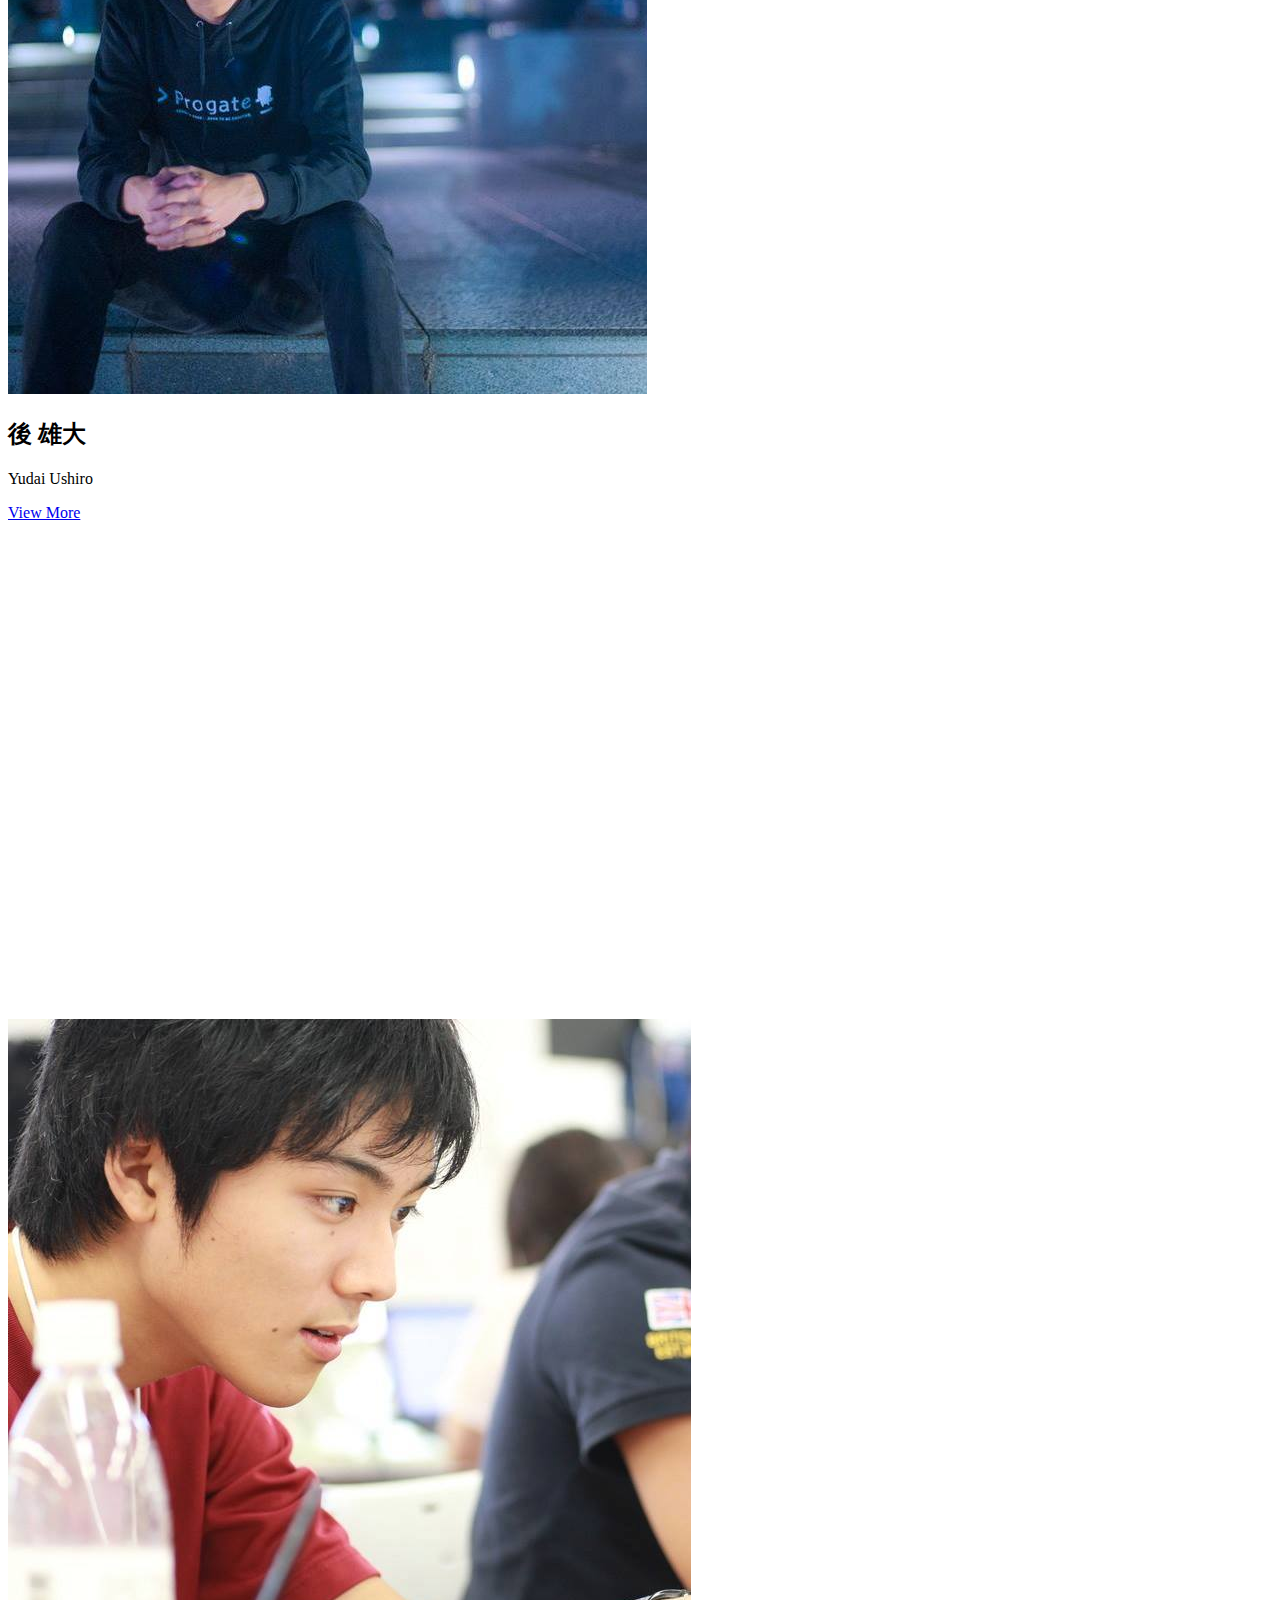
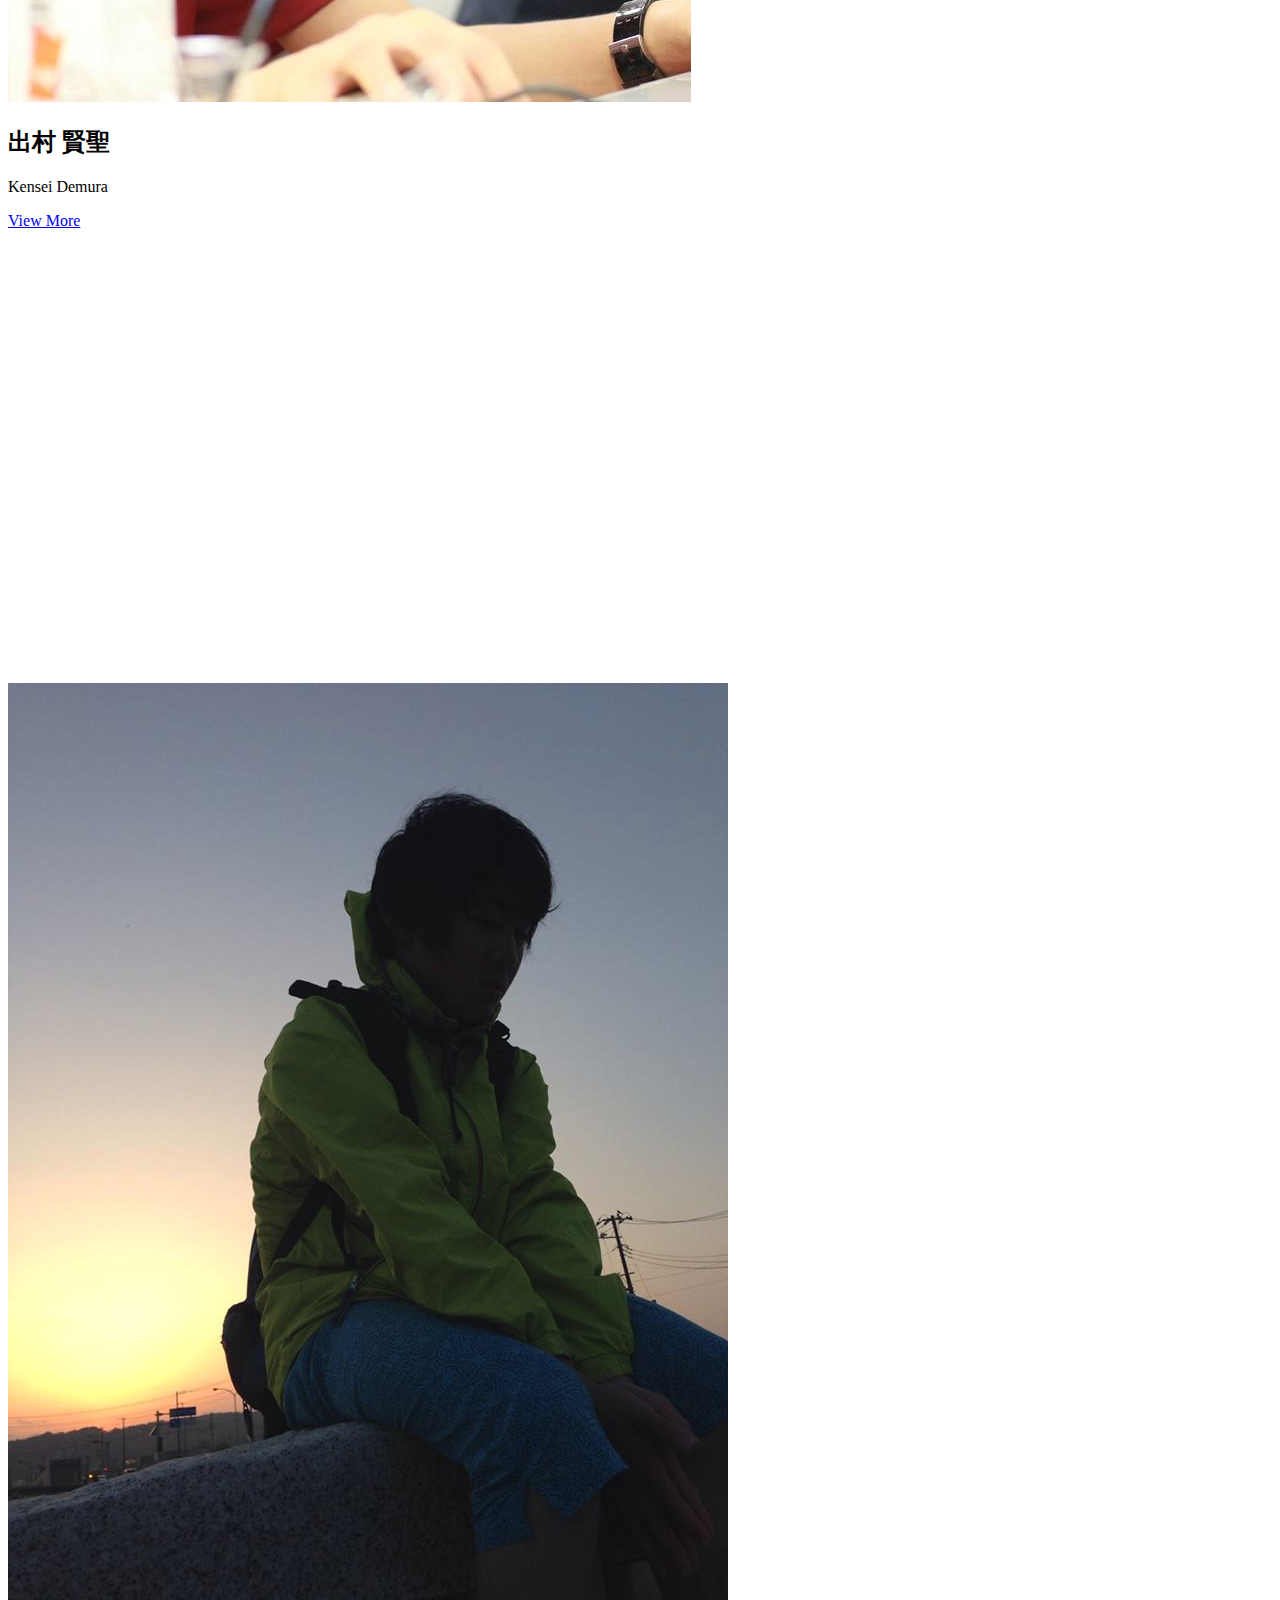
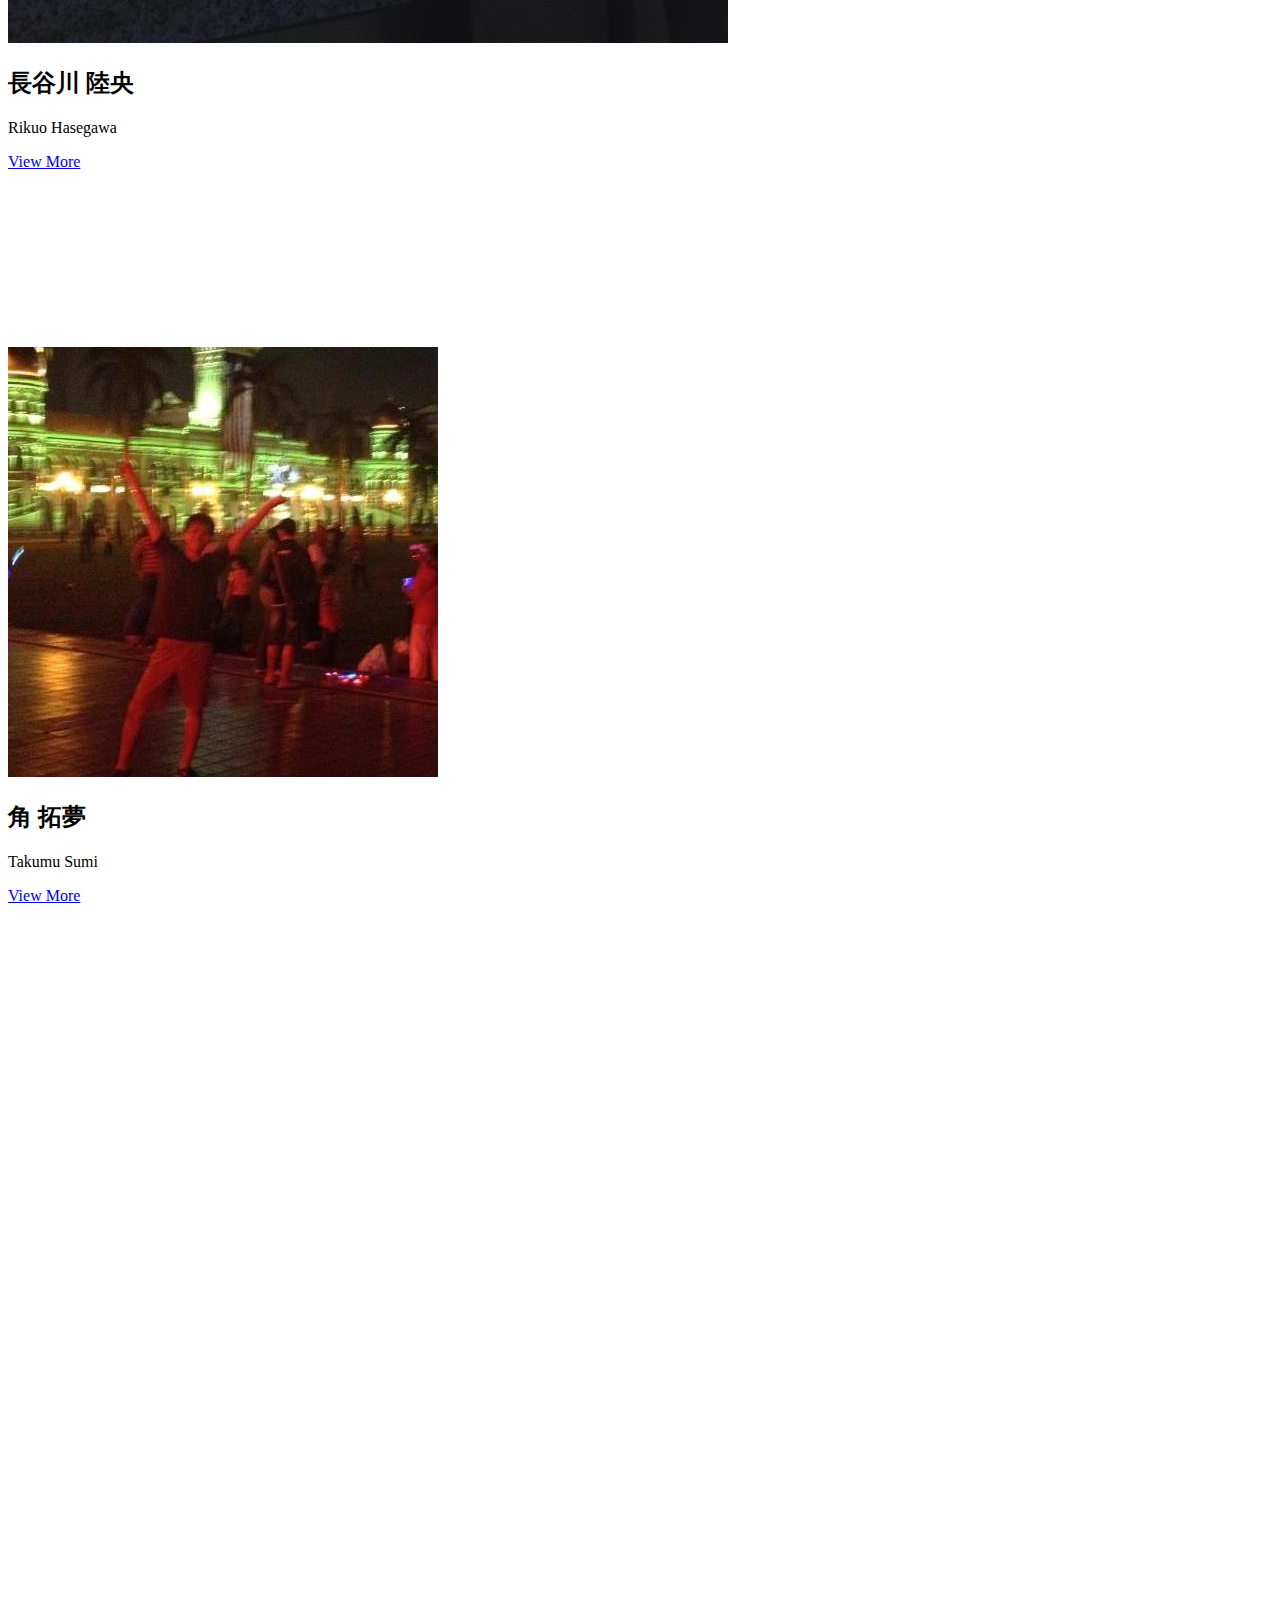
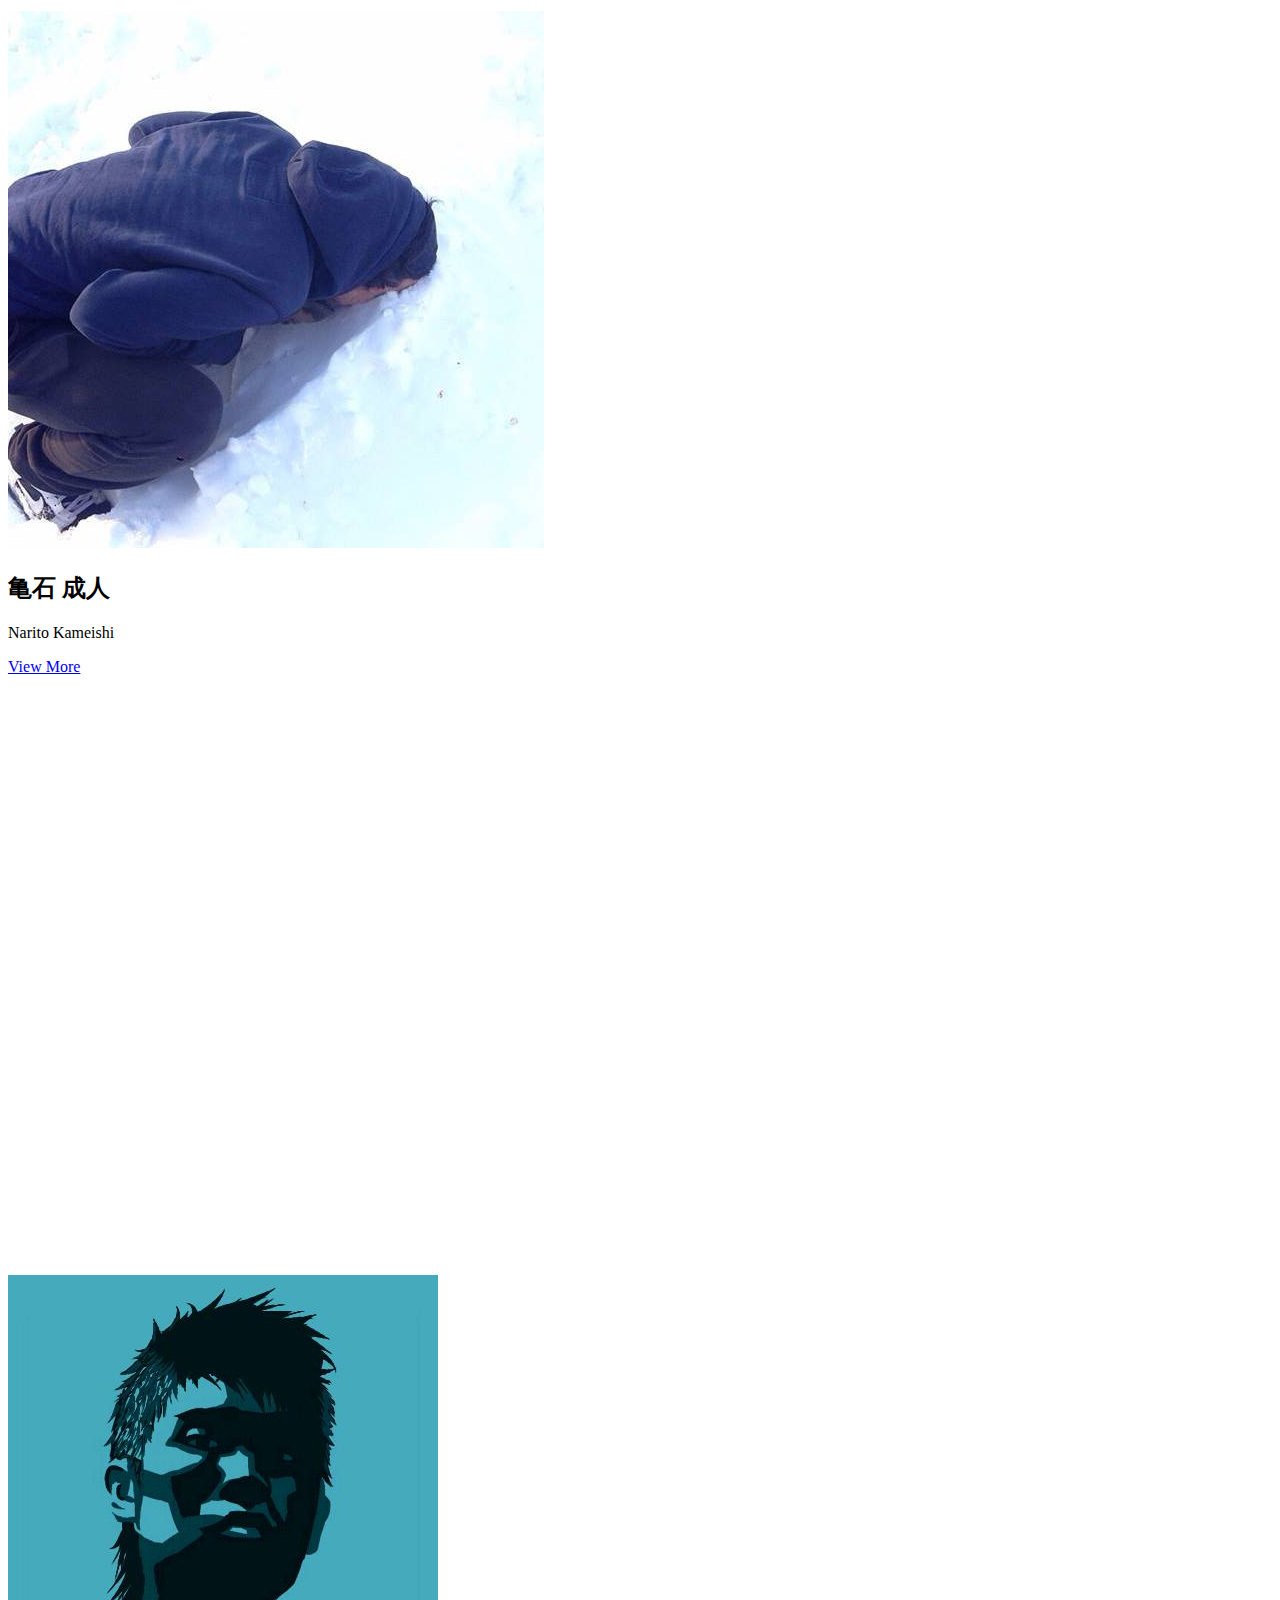
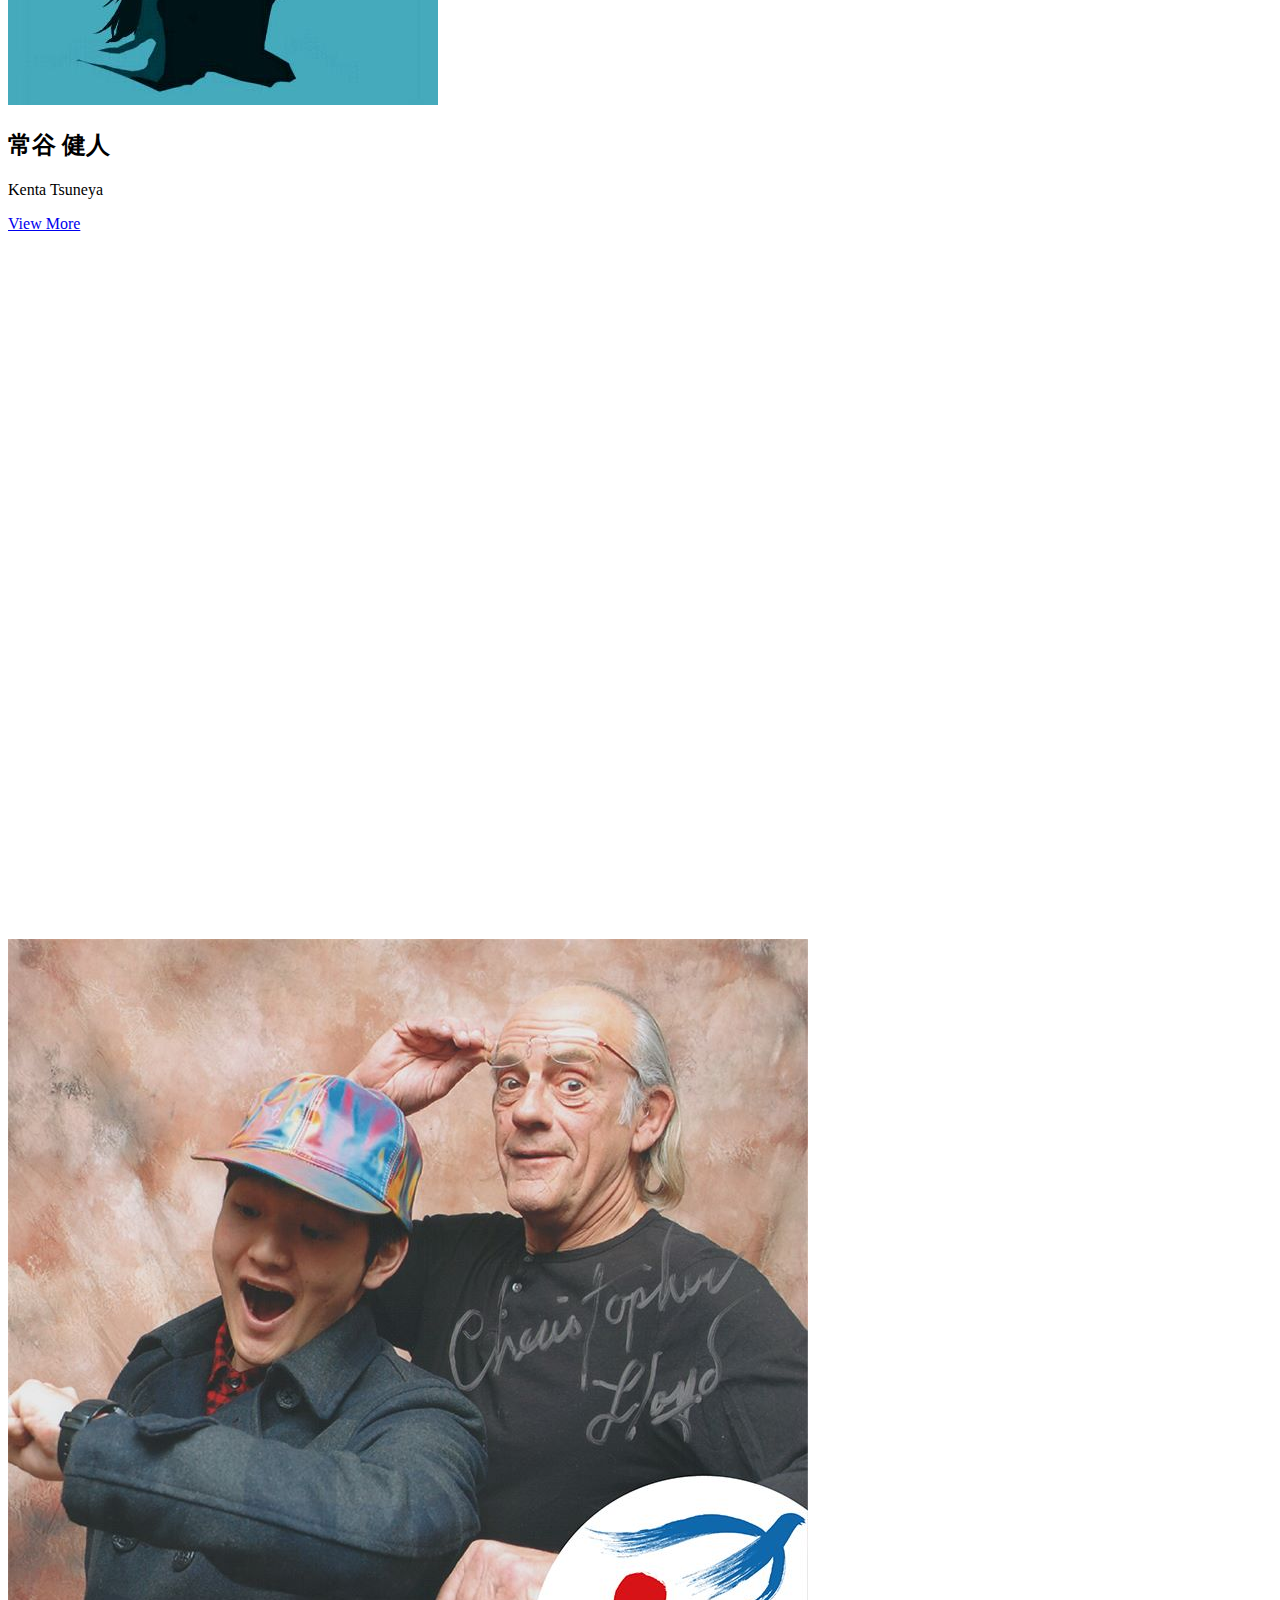
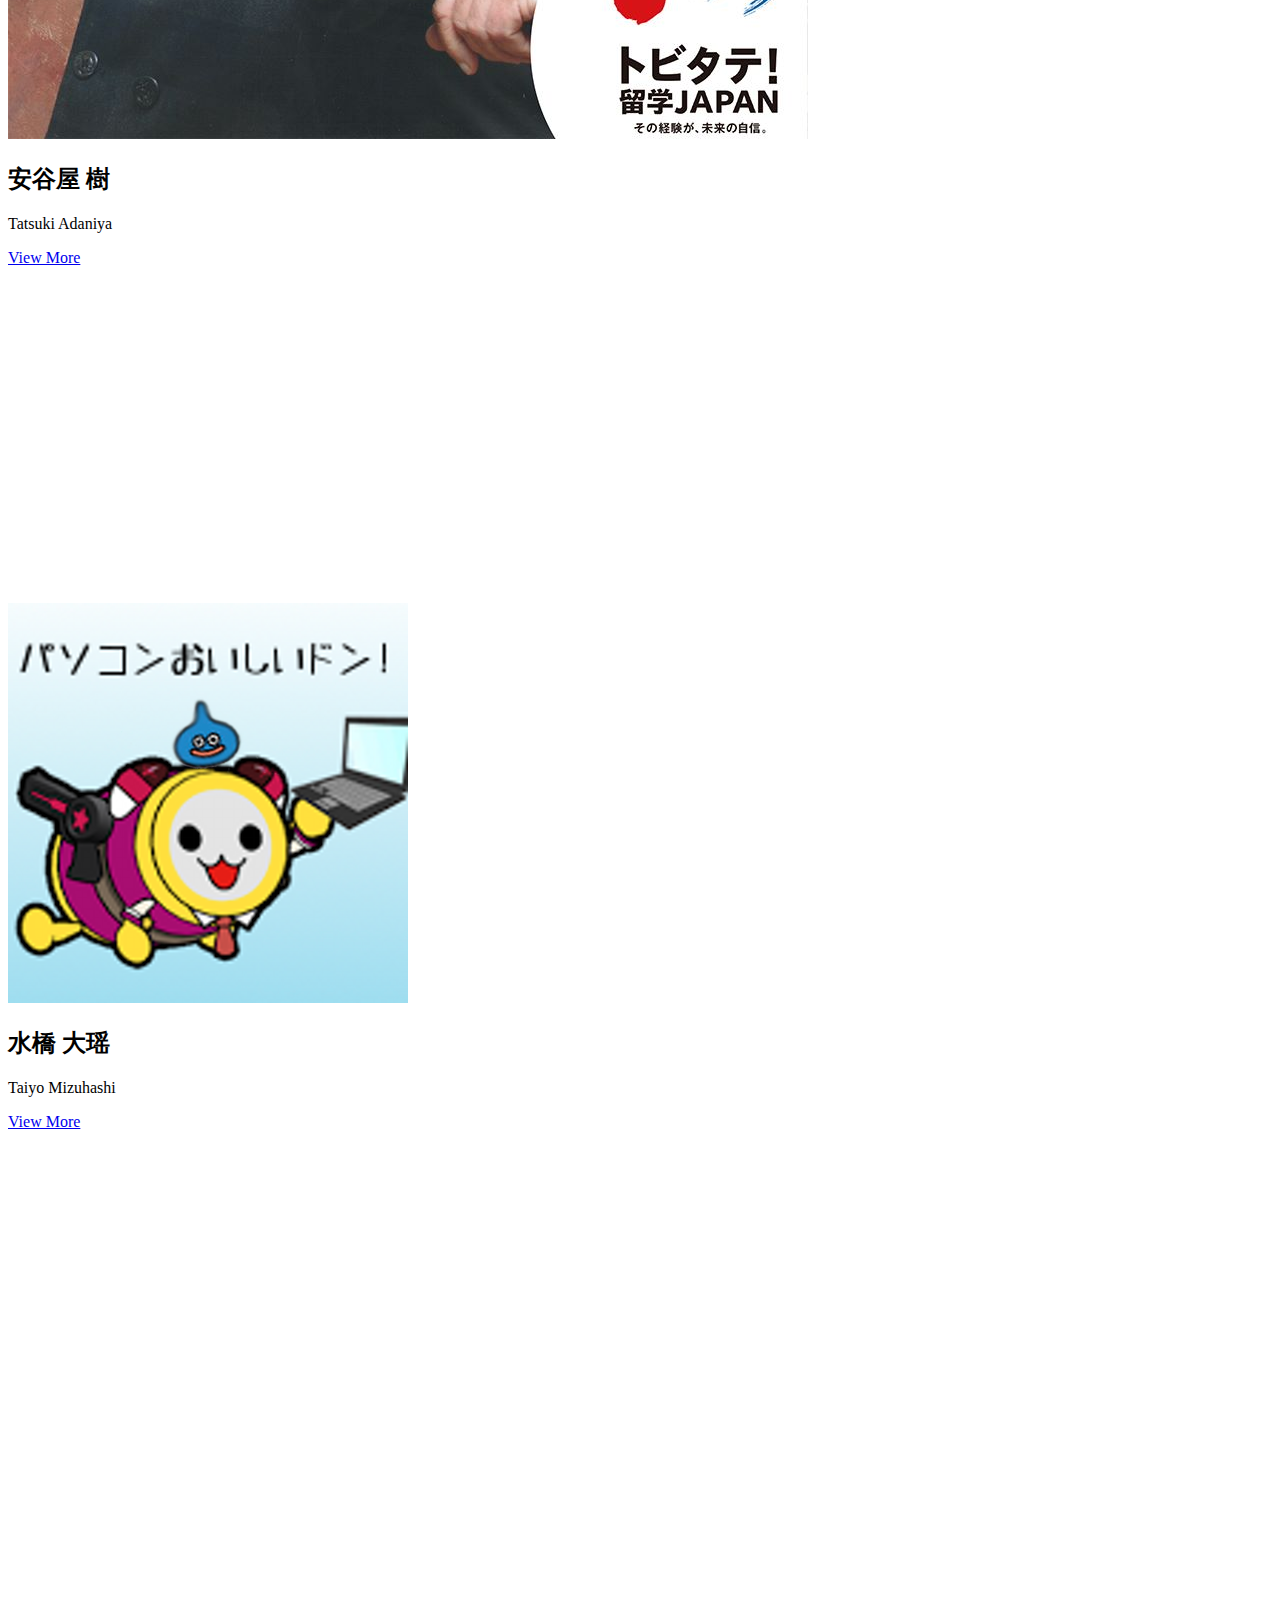
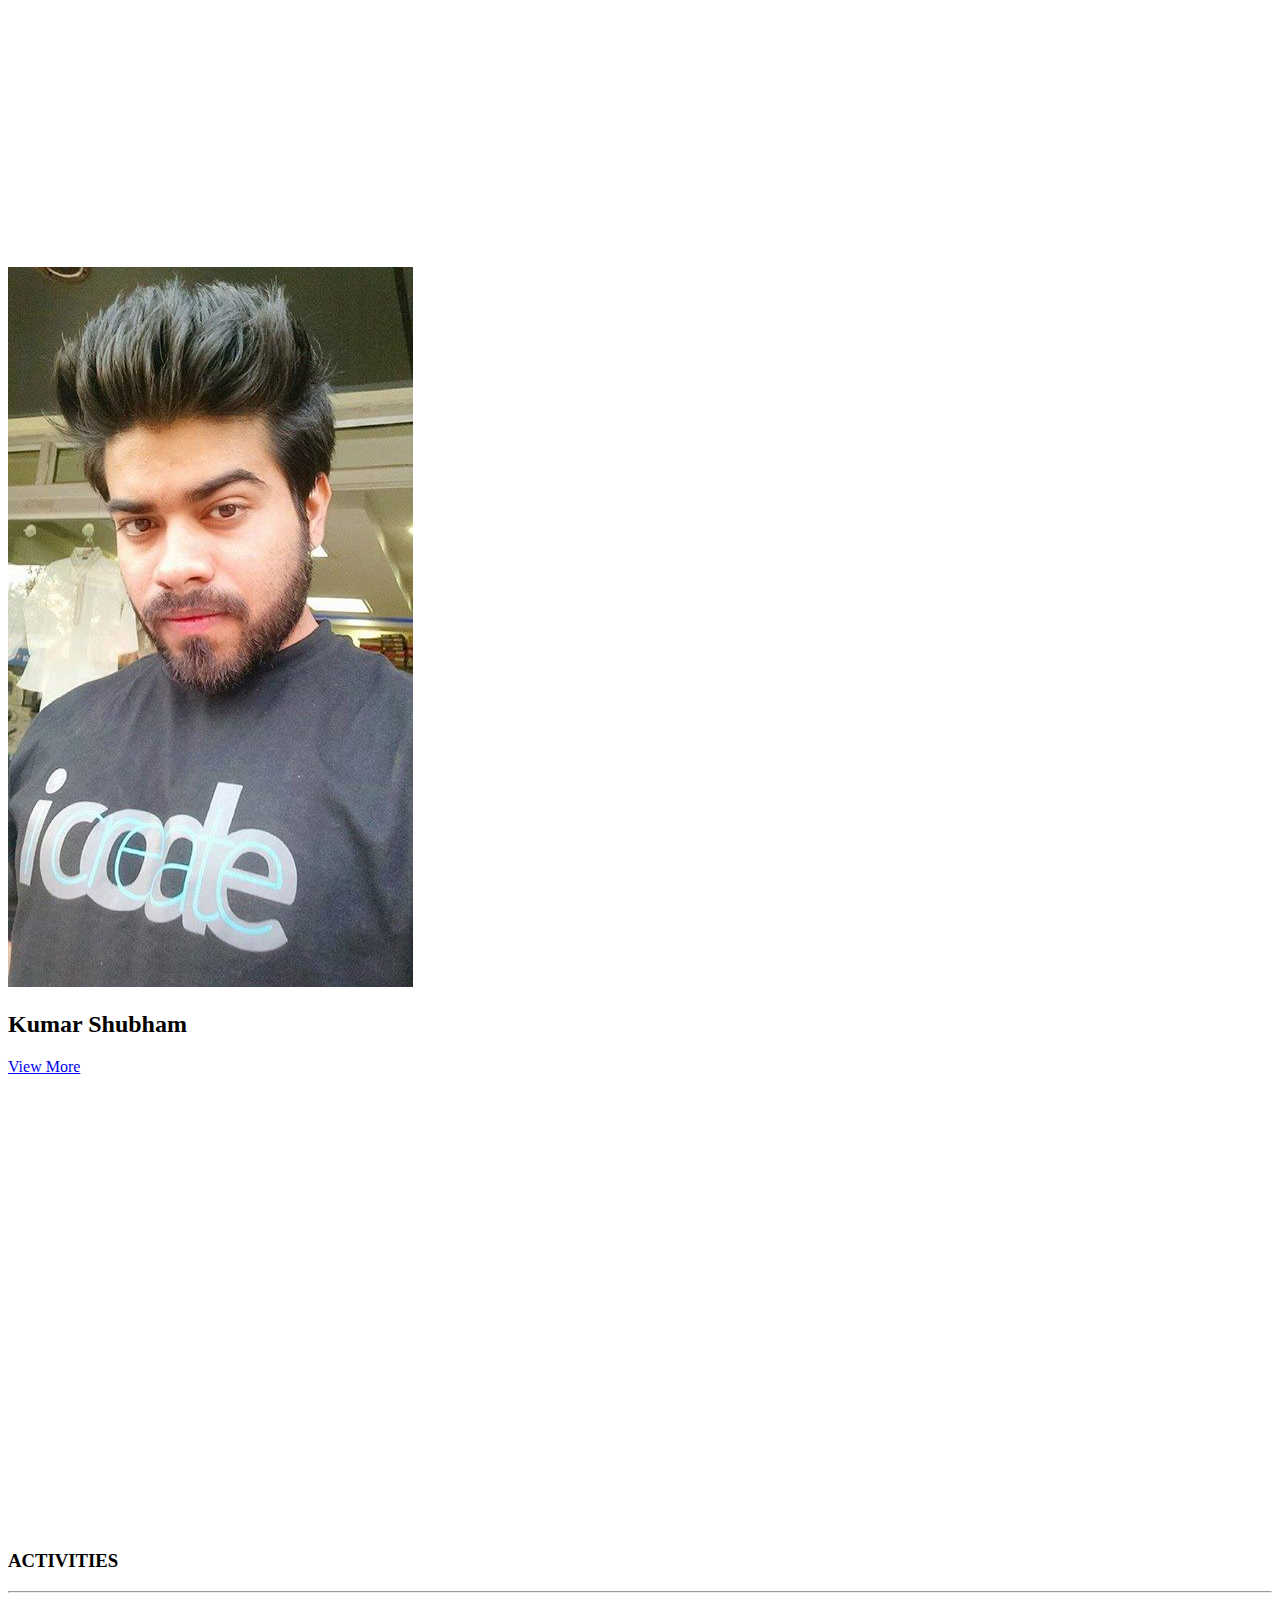
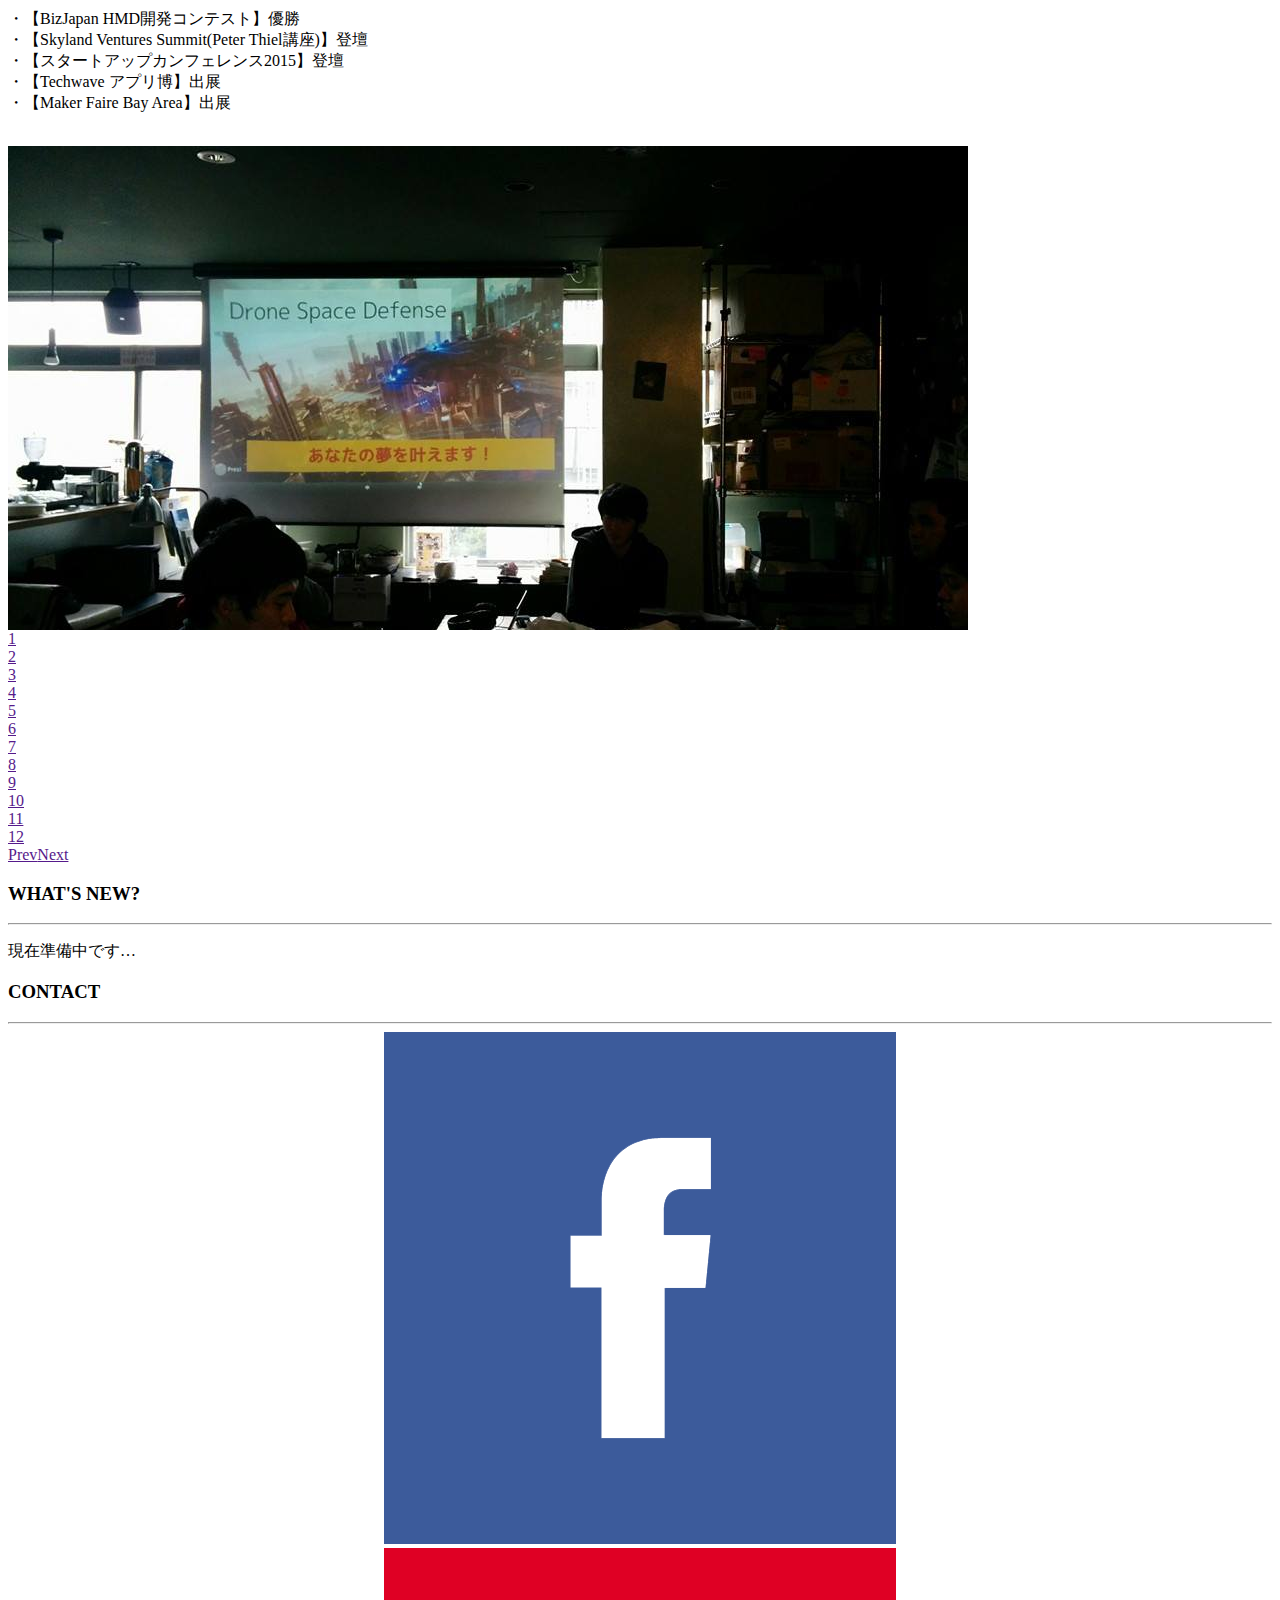
==== commit eca5b382: "github更新、英訳作業" ====
--- a/index.html
+++ b/index.html
@@ -1,95 +1,71 @@
 <!DOCTYPE html>
-<html lang="ja">
-<head>
+<!-- saved from url=(0023)http://teamicarus.net/# -->
+<html lang="ja" class=""><head><meta http-equiv="Content-Type" content="text/html; charset=UTF-8">
 <meta charset="UTF-8">
 <!--  <meta http-equiv="content-type" content="text/html; charset=UTF-8" /> -->
-<meta http-equiv="content-language" content="ja" /><!--<meta http-equiv="content-language" content="ja,en" />-->
+<meta http-equiv="content-language" content="ja"><!--<meta http-equiv="content-language" content="ja,en" />-->
 <meta http-equiv="X-UA-Compatible" content="IE=edge">
 <meta name="viewport" content="width=device-width, initial-scale=1">
 <title>Team IcARus(チーム イカロス)</title>
-
-<!-- -->
-
 <meta name="description" content="Team IcARusは、年代を越えて集まった、次世代を見据えたエンジニアチームです。">
-<meta name="keywords" content="Team IcARus,エンジニア,Drone Space Defense">
-<link rel="shortcut icon" href="favicon.ico">
-<!-- ここにHPリンクいれろよ！-->
-<link rel="canonical" href="">
-
-<!-- 二つもいらねーだろ！-->
-<meta name="author" content="Taiyo Mizuhashi">
-<link rel="author" content="Taiyo Mizuhashi"/>
-<meta name="copyright" content="©2015 Taiyo Mizuhashi All rights reserved." />
-
-<!-- この辺いらなくね？
-  <meta name="rating" content="general" />
-  <meta name="coverage" content="japan" />
-  <meta name="reply-to" content="" />
-
-  -->
-
-
-
-<!-- fb:adminみたいなやつ…-->
-
+<meta name="keywords" content="Team IcARus,teamicarus,Drone Space Defense">
+<link rel="shortcut icon" href="./index_files/logo.jpg">
+<link rel="canonical" href="http://www.teamicarus.net/">
+<meta name="author" content="Taiyo Mizuhashi & Rikuo Hasegawa">
+<meta name="copyright" content="©2015 Taiyo Mizuhashi & Rikuo Hasegawa All rights reserved.">
+<meta name="google-site-verification" content="ZeMHjeMinTCL0TPbTu-j8TyS68Oto9-_1--agJ3uEAs">
 <meta property="og:title" content="Team IcARus">
 <meta property="og:type" content="article">
 <meta property="og:description" content="Team IcARusは、年代を越えて集まった、次世代を見据えたエンジニアチームです。">
-<meta property="og:url" content="">
-<meta property="og:image" content="favicon.ico">
+<meta property="og:url" content="http://www.teamicarus.net">
+<meta property="og:image" content="img/logo.jpg">
 <meta property="og:site_name" content="Team IcARus">
-<!-- <meta property="og:email" content="techandlogics@gmail.com"> -->
-
 <meta name="twitter:card" content="summary_large_image">
-<meta name="twitter:site" content="">
+<meta name="twitter:site" content="http://www.teamicarus.net">
 <meta name="twitter:creator" content="">
 <meta name="twitter:title" content="Team IcARus">
 <meta name="twitter:description" content="Team IcARusは、年代を越えて集まった、次世代を見据えたエンジニアチームです。">
-<meta name="twitter:image:src" content="favicon.ico">
-<link href="css/bootstrap.css" rel="stylesheet">
+<meta name="twitter:image:src" content="img/logo.jpg">
+<link href="http://teamicarus.net/css/bootstrap.css" rel="stylesheet">
 <!--[if lt IE 9]>
                          <script src="https://oss.maxcdn.com/html5shiv/3.7.2/html5shiv.min.js"></script>
                          <script src="https://oss.maxcdn.com/respond/1.4.2/respond.min.js"></script>
 <![endif]-->
-
-<link rel="stylesheet" href="css/jquery.remodal.css">
-
-<link rel="stylesheet" href="css/jquery.bxslider.css">
-
-<script src="js/jquery-2.1.3.min.js"></script>
-<script src="js/bootstrap.min.js"></script>
-<script src="js/jquery.remodal.min.js"></script>
-<script src="js/jquery.bxslider.min.js"></script>
-<script src="js/main.js"></script>
-<link rel="stylesheet" href="css/style.css">
+<link rel="stylesheet" href="http://teamicarus.net/css/jquery.remodal.css">
+<link rel="stylesheet" href="http://teamicarus.net/css/jquery.bxslider.css">
+<script src="./index_files/jquery-2.1.3.min.js"></script><style type="text/css"></style>
+<script src="./index_files/bootstrap.min.js"></script>
+<script src="./index_files/jquery.remodal.min.js"></script>
+<script src="./index_files/jquery.bxslider.min.js"></script>
+<script src="./index_files/main.js"></script>
+<link rel="stylesheet" href="http://teamicarus.net/css/style.css">
 </head>
-
-<body>
+<body style="padding-right: 0px;" class="">
 <nav class="navbar navbar-inverse navbar-fixed-top">
 	<div class="container">
 		<div class="navbar-header ">
-			<button type="button" class="navbar-toggle"
-          data-toggle="collapse" data-target=".navbar-collapse"> <span class="icon-bar"></span> <span class="icon-bar"></span> <span class="icon-bar"></span> </button>
-			<a class="navbar-brand" href="#top"> Team IcARus </a> </div>
+			<button type="button" class="navbar-toggle" data-toggle="collapse" data-target=".navbar-collapse"> <span class="icon-bar"></span> <span class="icon-bar"></span> <span class="icon-bar"></span> </button>
+			<a class="navbar-brand" href="http://teamicarus.net/#top"> Team IcARus </a> </div>
 		<div class="navbar-collapse collapse ">
 			<ul class="nav navbar-nav">
 				<!--nav右  -->
 			</ul>
 			<ul class="nav navbar-nav  navbar-right navele">
 				<!--nav左  -->
-				<li><a href="#top" > TOP </a></li>
-				<li><a href="#about" > ABOUT </a></li>
-				<li><a href="#member" > MEMBER </a></li>
-				<li><a href="#activities" > ACTIVITIES </a></li>
-				<li><a href="#whats"> WHAT'S NEW? </a></li>
-				<li><a href="#contact" > CONTACT </a></li>
+				<li><a href="http://teamicarus.net/#top"> TOP </a></li>
+				<li><a href="http://teamicarus.net/#about"> ABOUT </a></li>
+				<li><a href="http://teamicarus.net/#member"> MEMBERS </a></li>
+				<li><a href="http://teamicarus.net/#activities"> ACTIVITIES </a></li>
+				<li><a href="http://teamicarus.net/#whats"> WHAT'S NEW? </a></li>
+				<li><a href="http://teamicarus.net/#contact"> CONTACT </a></li>
+				<li><a href="english.html">EN </a></li>
 			</ul>
 		</div>
 	</div>
 </nav>
 <section class="container-fluid" id="top">
 
-	<strong><h1 class="text-center title"><img src="img/logo.jpg" class="logo">Team IcARus</h1></strong>
+	<strong><h1 class="text-center title"><img src="./index_files/logo.jpg" class="logo">Team IcARus</h1></strong>
 	<h3 class="text-center"> Team IcARusは、年代を越えて集まった、次世代を見据えたエンジニアチームです。</h3>
 
 </section>
@@ -100,7 +76,7 @@
 
 	<h3 class="text-center headline">ABOUT</h3>
 		<hr class="small-bar">
-	</hr>
+	
 
 
 <section class="container-fluid" id="about">
@@ -108,7 +84,7 @@
 
 			<div class="col-md-12">
 				<div id="whatsicarus" class="container-fluid">
-					<h3 class="headline"> What's IcARus? </h3>
+					<h3 class="headline"> What is Team IcARus? </h3>
 					<p>Team IcARus は場所、年代を越えて集まった、次世代を見据えたエンジニアチームです。<br>9人全員が各分野の最先端を走るエキスパートであり、同じ目標に向かって日々研鑽を積んでいます。
 					年代や場所、環境が異なる中でコミュニケーションを取り合い、切磋琢磨しながらプロダクトの完成を目指しています。</p>
 				</div>
@@ -125,317 +101,106 @@
 
 </section>
 <section class="container-fluid" id="member">
-	<h3 class="text-center headline">MEMBER</h3>
+	<h3 class="text-center headline">MEMBERS</h3>
 	<hr class="small-bar">
-	</hr>
+	
 	<div class="container">
 		<div class="row">
 			<div class="col-xs-12 col-sm-4 col-md-3">
-				<div class="view view-first img-responsive" id="view"> <img src="img/murashita.jpg" class="img-responsive">
+				<div class="view view-first img-responsive" id="view" style="height: 263px;"> <img src="./index_files/murashita.jpg" class="img-responsive">
 					<div class="mask">
 						<h2>村下 熙</h2>
 						<p>Hiroki Murashita</p>
-						<a href="#modal-1" class="info">View More</a> </div>
-				</div>
-			</div>
-			<div class="col-xs-12 col-sm-4 col-md-3">
-				<div class="view view-first img-responsive"> <img src="img/ushiro.jpg" class="img-responsive">
+						<a href="http://teamicarus.net/#modal-1" class="info">View More</a> </div>
+				</div>
+			</div>
+			<div class="col-xs-12 col-sm-4 col-md-3">
+				<div class="view view-first img-responsive" style="height: 263px;"> <img src="./index_files/ushiro.jpg" class="img-responsive">
 					<div class="mask">
 						<h2>後 雄大</h2>
 						<p>Yudai Ushiro</p>
-						<a href="#modal-2" class="info">View More</a> </div>
-				</div>
-			</div>
-			<div class="col-xs-12 col-sm-4 col-md-3">
-				<div class="view view-first img-responsive"> <img src="img/demura.jpg" class="img-responsive">
+						<a href="http://teamicarus.net/#modal-2" class="info">View More</a> </div>
+				</div>
+			</div>
+			<div class="col-xs-12 col-sm-4 col-md-3">
+				<div class="view view-first img-responsive" style="height: 263px;"> <img src="./index_files/demura.jpg" class="img-responsive">
 					<div class="mask">
 						<h2>出村 賢聖</h2>
 						<p>Kensei Demura</p>
-						<a href="#modal-3" class="info">View More</a> </div>
-				</div>
-			</div>
-			<div class="col-xs-12 col-sm-4 col-md-3">
-				<div class="view view-first img-responsive"> <img src="img/hasegawa.jpg" class="img-responsive">
+						<a href="http://teamicarus.net/#modal-3" class="info">View More</a> </div>
+				</div>
+			</div>
+			<div class="col-xs-12 col-sm-4 col-md-3">
+				<div class="view view-first img-responsive" style="height: 263px;"> <img src="./index_files/hasegawa.jpg" class="img-responsive">
 					<div class="mask">
 						<h2>長谷川 陸央</h2>
 						<p>Rikuo Hasegawa</p>
-						<a href="#modal-4" class="info">View More</a> </div>
-				</div>
-			</div>
-			<div class="col-xs-12 col-sm-4 col-md-3">
-				<div class="view view-first img-responsive"> <img src="img/sumi.jpg" class="img-responsive">
+						<a href="http://teamicarus.net/#modal-4" class="info">View More</a> </div>
+				</div>
+			</div>
+			<div class="col-xs-12 col-sm-4 col-md-3">
+				<div class="view view-first img-responsive" style="height: 263px;"> <img src="./index_files/sumi.jpg" class="img-responsive">
 					<div class="mask">
 						<h2>角 拓夢</h2>
-						<p>Takumu sumi</p>
-						<a href="#modal-5" class="info">View More</a> </div>
-				</div>
-			</div>
-			<div class="col-xs-12 col-sm-4 col-md-3">
-				<div class="view view-first img-responsive"> <img src="img/kameishi.jpg" class="img-responsive">
+						<p>Takumu Sumi</p>
+						<a href="http://teamicarus.net/#modal-5" class="info">View More</a> </div>
+				</div>
+			</div>
+			<div class="col-xs-12 col-sm-4 col-md-3">
+				<div class="view view-first img-responsive" style="height: 263px;"> <img src="./index_files/kameishi.jpg" class="img-responsive">
 					<div class="mask">
 						<h2>亀石 成人</h2>
 						<p>Narito Kameishi</p>
-						<a href="#modal-6" class="info">View More</a> </div>
-				</div>
-			</div>
-			<div class="col-xs-12 col-sm-4 col-md-3">
-				<div class="view view-first img-responsive"> <img src="img/tsuneya.jpg" class="img-responsive">
+						<a href="http://teamicarus.net/#modal-6" class="info">View More</a> </div>
+				</div>
+			</div>
+			<div class="col-xs-12 col-sm-4 col-md-3">
+				<div class="view view-first img-responsive" style="height: 263px;"> <img src="./index_files/tsuneya.jpg" class="img-responsive">
 					<div class="mask">
 						<h2>常谷 健人</h2>
 						<p>Kenta Tsuneya</p>
-						<a href="#modal-7" class="info">View More</a> </div>
-				</div>
-			</div>
-			<div class="col-xs-12 col-sm-4 col-md-3">
-				<div class="view view-first img-responsive"> <img src="img/adaniya.jpg" class="img-responsive">
+						<a href="http://teamicarus.net/#modal-7" class="info">View More</a> </div>
+				</div>
+			</div>
+			<div class="col-xs-12 col-sm-4 col-md-3">
+				<div class="view view-first img-responsive" style="height: 263px;"> <img src="./index_files/adaniya.jpg" class="img-responsive">
 					<div class="mask">
 						<h2>安谷屋 樹</h2>
 						<p>Tatsuki Adaniya</p>
-						<a href="#modal-8" class="info">View More</a> </div>
-				</div>
-			</div>
-			<div class="col-xs-12 col-sm-4 col-md-3">
-				<div class="view view-first img-responsive"> <img src="img/mizuhashi.png" class="img-responsive">
+						<a href="http://teamicarus.net/#modal-8" class="info">View More</a> </div>
+				</div>
+			</div>
+			<div class="col-xs-12 col-sm-4 col-md-3">
+				<div class="view view-first img-responsive" style="height: 263px;"> <img src="./index_files/mizuhashi.png" class="img-responsive">
 					<div class="mask">
 						<h2>水橋 大瑶</h2>
 						<p>Taiyo Mizuhashi</p>
-						<a href="#modal-9" class="info">View More</a> </div>
-				</div>
-			</div>
+						<a href="http://teamicarus.net/#modal-9" class="info">View More</a> </div>
+				</div>
+			</div>
+	                <div class="col-xs-12 col-sm-4 col-md-3">
+                                <div class="view view-first img-responsive" style="height: 263px;"> <img src="./index_files/kumar.jpg" class="img-responsive">
+                                        <div class="mask">
+                                                <h2>Kumar Shubham</h2>
+                                                <p></p>
+                                                <a href="http://teamicarus.net/#modal-10" class="info">View More</a> </div>
+                                </div>
+                        </div>
 		</div>
 	</div>
-	<!-- ここからmodalのcontent --> 
-	
-	<!-- -->
-	<div class="remodal" data-remodal-id="modal-1">
-		<h3 class="h1">村下 照</h3>
-		<p > 東京大学 工学部 計数工学科 新3年<br>
-			サークル 東大企業サークルZero×One<br>
-			C-school講師<br>
-			<br>
-			プログラミングC/C++ (ruby , java少し)<br>
-			マイコン arduino/arduinoADK (pic 少し)<br>
-			センサー  GPS,磁気方位センサーなど<br>
-			アプリ開発  (android少し)<br>
-			<br>
-			去年の夏にarduinoを使った自動操縦のオーロラ撮影船を設計製作する。<br>
-			<br>
-			カフェで開かれる個別指導塾のc.schoolで数学の講師を勤める中で教え子の中学1年生の少年の影響で飛行機に興味を持ち、冬からインドアプレーンの自作に取り組み始める。<br>
-			そんな中知り合いからoculusの開発コンテストに誘われる。<br>
-			中1の生徒と参加し、「ラジコン飛行機とoculusで本物さながらの空中戦をする」というプロジェクトを立ち上げる。<br>
-			その際会場で現在のチームIcARusのメンバーの多くと出会う。<br>
-			<br>
-			その後チームの主軸はDroneに変更となるが<br>
-			自分自身は固定翼飛行機で空中戦をするという当初の中1の少年と思い描いた方向を模索している。<br>
-			現在はカメラを乗せて低速飛行ができるような超軽量バルサ製のスケール機の製作を進めている。<br>
-			<br>
-			ものつくりは昔から好きでしたが作りたいものがあっても知識が追い付かないことが多く諦めていたものが多かったです。しかし大学生になり今まで諦めていたものがそれほど遠い存在ではないような気がして去年の夏から再びなにかを作ってみたいと主な強く思うようになり、実際に行動して「新しいもの」を自分に求める気持ちが今までになくに高まっています。<br>
-			<br>
-		</p>
-		<br />
-		<a class="remodal-confirm" href="#">OK</a> </div>
-	
-	<!-- -->
-	<div class="remodal" data-remodal-id="modal-2">
-		<h3 class="h1">
-		後 雄大
-		</h13
-		>
-		<p> <br>
-			早稲田大学先進理工学部電気情報生命工学科4年<br>
-			<br>
-			2015年2月より株式会社nowall勤務　railsエンジニア<br>
-			<br>
-			スキル HTML, CSS, javascript, ruby, ruby on rails, unity <br>
-			<br>
-			株式会社nowallではプログラミング学習サービスを開発しています。<br>
-			<br>
-			また、世界に通用するプロダクトの開発を目指す、東京大学エンジニアサークルzeroxoneの代表を務めています。<br>
-		</p>
-		<br />
-		<a class="remodal-confirm" href="#">OK</a> </div>
-	
-	<!-- -->
-	<div class="remodal" data-remodal-id="modal-3">
-		<h3 class="h1">出村 賢聖</h3>
-		<p> 石川県立金沢泉丘高等学校理数科２年（４月から関東に移ります） <br>
-			NII(国立情報学研究所) SIGVerse Project Developer <br>
-			D.K.T. President (http://dkt.jpn.org) <br>
-			<br>
-			<br>
-			詳しい経歴
-			:https://www.wantedly.com/users/6190668 <br>
-			スキル<br>
-			ロボット開発,組み込みシステム開発、コンピュータネットワーク・セキュリティ、画像処理、３D設計/モデリング、３Dプリンティング、CNC加工、 2D設計、WEBアプリ開発、オブジェクト指向開発、Linux/UNIX、プレゼン、ICT・ロボティクス教育、PM、英語コミュニケーション（技術発表・プレゼン、ロボットの国際会議で発言したり、スピーチ等） <br>
-			プログラミング言語<br>
-			C/C++で開発中心, bash/shでスクリプト製作中心,  ARMアセンブラ, JavaScript, HTML/XML ,CSS/Sass, python, batchfile,haskell初心者, phpノービス <br>
-			フレームワーク<br>
-			ROS(Robot Operating System), OpenCV, jQuery, AngularJS, Apache Cordova, Choregraphe, CMAKE, Unity初心者 <br>
-			ロボット開発<br>
-			PIC開発ボードの自作ロボット、Arduino自作ロボット、Turtlebot,Softbank Pepper <br>
-			組み込み<br>
-			Arduino, Raspberry Pi,ARMプロセッサのアーキテクチャとアセンブリ命令,Intel Edison, NVIDIA Jetson TK1, PIC, Parallex Propeller <br>
-			<br>
-			当初はHMDのアプリケーションでロボットの学習データ集めをするためこのプロジェクトに参加したのですが、最近UAVの面白さがわかってきました！ <br>
-			UAVはロボティクスとかなり共通する部分があります！ <br>
-			<br>
-			画像処理、ドローンのソフトウエアインフラ、３Dモデリング等をしていきたいと思います。 <br>
-		</p>
-		<br />
-		<a class="remodal-confirm" href="#">OK</a> </div>
-	
-	<!-- -->
-	<div class="remodal" data-remodal-id="modal-4">
-		<h3 class="h1">長谷川 陸央</h3>
-		<p> <br>
-			都立国際高校2年　<br>
-			Salon du Japon（仮）　マネージャー（仮）<br>
-			英検１級<br>
-			<br>
-			<br>
-			起業はアメリカから引っ越す直前に「スケートボード会社」を友人と立ち上げようと話したことがきっかけ。<br>
-			高校1年生のときは無駄に使ってしまうが、'14年の2月ごろからまた起業へ興味を。<br>
-			<br>
-			プログラミングも4月頃から始め、基礎的なことの勉強をちょこちょこと行っています。<br>
-			PHP/jsでの簡単なゲーム自作/C++/C#、Webのフロント開発の勉強（フレームワークなど禁止状態で・・・）などをしてきました。<br>
-			最近はArduinoやRaspberry Piとかを使ったハードウェアなどを使って実際の物理的世界へ目に見える影響が出ることに興味が沸いています。<br>
-			<br>
-			<br>
-			軽い経歴としては、<br>
-			アメリカで生まれ、デトロイト郊外で育ち、ゆっとりと原っぱでサバゲーや焚き火、爆弾を作ったりして遊んでました。<br>
-			中学生のころから友人とコミュニティーサイトみたいのを作ったりしたり、挫折しまくる・・・<br>
-			高校に入ってマーチングバンドでMacy'sParadeに参加し、州大会では惜しくも2位をとって、<br>
-			自由に身になった後は知人とツリーハウスを作り、喜び、喧嘩し、1ヶ月以内に放火して文字通り炎上してしまうと。<br>
-			日本に来て、静岡の平和に飲まれ、東京に来ては全体的に絶望し、グレて、今に至る。と。<br>
-			あまり技術的な話はできないですが世間話は少し盛り上がるという典型的な凡人タイプです。<br>
-			<br>
-		</p>
-		<br />
-		<a class="remodal-confirm" href="#">OK</a> </div>
-	
-	<!-- -->
-	<div class="remodal" data-remodal-id="modal-5">
-		<h3 class="h1">角 拓夢</h3>
-		<p> 都立国際高校2年　
-		<p> <br>
-			略歴：<br>
-			①中央大学（化学専攻）兼  産業総合研究所（ナノテク部門）<br>
-			②東京大学大学院（物理化学専攻）兼  理化学研究所（材料科学部門）　<br>
-			③Maverick.,inc (adtech企業に所属)<br>
-			<br>
-			プログラマーではありませんが、個人的に電子工作や作製したデバイスのセンサーからの取得情報のR使った分析などの経験はあります。<br>
-			また、Jsは軽くできます。<br>
-			<br>
-			ただ、参画させて頂いた場合は、技術的な面より、発表・資料作成など、運営周りやユーザー目線でフィードバックさせていただく等でお力に慣れれば、ぜひ協力させていただきたいと思っています！ <br>
-		</p>
-		<br />
-		<a class="remodal-confirm" href="#">OK</a> </div>
-	
-	<!-- -->
-	<div class="remodal" data-remodal-id="modal-6">
-		<h3 class="h1">亀石 成人</h3>
-		<p><br>
-			略歴<br>
-			東海大学 理学部 数学科<br>
-			アクサス株式会社<br>
-			<br>
-			現在はPHPプログラマです。<br>
-			PHPに関連してくるDB、サーバ(特にLinux)、apacheは触っています。<br>
-			あとはクライアント側でJSなども…<br>
-			<br>
-			今回は主にサーバー周りの開発を担当<br>
-		</p>
-		<br />
-		<a class="remodal-confirm" href="#">OK</a> </div>
-	
-	<!-- -->
-	<div class="remodal" data-remodal-id="modal-7">
-		<h3 class="h1">常谷 健人</h3>
-		<p><br>
-			専門学校HAL東京　ゲームデザイン学科卒<br>
-			2015年4月より都内ゲーム会社勤務　ゲームデザイナー<br>
-			<br>
-			使用ソフトウェア<br>
-			autodesk maya<br>
-			adobe photoshop / illustlator / aftereffects / premiere<br>
-			<br>
-			スキル<br>
-			ゲームビジュアルコンセプトデザイン / キャラクターデザイン /3Dモデリング<br>
-			キャラクターアニメーション / アニメーションセットアップ<br>
-			ゲームデザイン(ゲームプランニング) / その他ビジュアルデザインに掛かること<br>
-			<br>
-			専門学校で４年間ゲーム作りの下積みをしてきました。今春からはゲームデザイナーです。<br>
-			下請けでの3Dゲームモデルの制作経験有り。就職に先駆けてプロとして仕事を頂きました。<br>
-			ゲームの企画コンセプトとビジュアルのバランスを大切にしながらデザインを手がけるのがモットーです。<br>
-		</p>
-		<br />
-		<a class="remodal-confirm" href="#">OK</a> </div>
-	
-	<!-- -->
-	<div class="remodal" data-remodal-id="modal-8">
-		<h3 class="h1">安谷屋 樹</h3>
-		<p> ・学部時代に起業経験あり <br>
-			・スタンフォード大学留学中<br>
-			・Facebook Oculus本社インターン<br>
-			・テレイグジステンスデバイス<br>
-			・拡張現実の研究開発<br>
-			・トビタテ!留学JAPAN 第一期生 登壇<br>
-		</p>
-		<br />
-		<a class="remodal-confirm" href="#">OK</a> </div>
-	
-	<!-- Taiyo Mizuhashi-->
-	<div class="remodal" data-remodal-id="modal-9">
-		<h3 class="h1">水橋　大瑶</h3>
-		<p> 長野県 の 中学３年<br>
-			Cludot. Inc 所属<br>
-			Tech & Logics 所属<br>
-			筑波大学GFESTサイエンストップリーダー<br>
-			基本情報技術者<br>
-			<br>
-			・プログラミング<br>
-			C / C++ / C# / NXC (Mindstorms)/ Python / unity / Swift / HTML / CSS / Javascript / jQuery / PHP / Linux<br>
-			・3DCG<br>
-			blender / unity / Maya / 3ds Max　その他<br>
-			・メディア アート関連<br>
-			Adobe After Effects / Adobe Premiere  /  Fusion / Aviutl / NicoVisualEffects /<br>
-			・ロボット<br>
-			Mindstorms NXT/EV3<br>
-			・組み込み<br>
-			Intel Edison / arduino / (Raspberry pi)<br>
-			<br>
-			長野住みということもあって、ネットから得られる情報のみで興味本位でプログラミングをガラパゴス的に勉強する。<br>
-			情報オリンピックを一ヶ月勉強して敢闘賞もらったり、基本情報技術者をなんとなく受けてみたり、ロボットをいじってみたり。<br>
-			筑波大学の人材育成プロジェクトGFESTで東京にでて、その情報量の多さやIT人口に驚愕し、地方がいかにITの面で遅れているかを思い知らされる。<br>
-			また最近そこで出会った本メンバーの出村 賢聖氏に出会い、覚醒する。<br>
-			<br>
-			最近は、iOS開発をしながらフロントエンドや組み込み、3DCGは継続、デザイン/アートをよくする。<br>
-			<br>
-			Cloudot IncにMac借りて奮闘中<br>
-			<br>
-			Tech系以外だと、音楽・数学な人<br>
-			IT格差の改善を行うべく東京と長野を往復しながら起業準備中…<br>
-			<br>
-			詳しい経歴はブログにて（←開発中…）<br>
-			<br>
-			<br>
-		</p>
-		<br />
-		<a class="remodal-confirm" href="#">OK</a> </div>
-	
-	<!-- ここまでmodalのcontennt --> 
+
 	
 </section>
 <section class="container-fluid" id="activities">
 	<h3 class="text-center headline">ACTIVITIES</h3>
 	<hr class="small-bar">
-	</hr>
+	
 	<div class="container">
 		<div class="row">
 			<div class="col-md-11">
 				<p class="h3">
-					・【bizJapan HMD開発コンテスト】参加<br>
-					・【skyland ventures submit(Peter Thiel講座)】登壇<br>
+					・【BizJapan HMD開発コンテスト】優勝<br>
+					・【Skyland Ventures Summit(Peter Thiel講座)】登壇<br>
 					・【スタートアップカンフェレンス2015】登壇<br>
 					・【Techwave アプリ博】出展<br>
 					・【Maker Faire Bay Area】出展
@@ -449,20 +214,20 @@
 	
 </section>
 <div class="gallary">
-	<ul class="bxslider">
-		<li><img src="img/0.jpg" title="" align="center"  /></li>
-		<li><img src="img/1.jpg" title="" align="center"/></li>
-		<li><img src="img/2.jpg" title="" align="center"/></li>
-		<li><img src="img/3.jpg" title="" align="center"/></li>
-		<li><img src="img/5.jpg" title="" align="center"/></li>
-		<li><img src="img/7.jpg" title="" align="center"/></li>
-		<li><img src="img/8.jpg" title="" align="center"/></li>
-		<li><img src="img/9.jpg" title="" align="center"/></li>
-		<li><img src="img/10.jpg" title="" align="center"/></li>
-		<li><img src="img/11.jpg" title="" align="center"/></li>
-		<li><img src="img/12.jpg" title="" align="center"/></li>
-		<li><img src="img/14.jpg" title="" align="center"/></li>
-	</ul>
+	<div class="bx-wrapper" style="max-width: 100%;"><div class="bx-viewport" style="width: 100%; overflow: hidden; position: relative; height: 500px;"><ul class="bxslider" style="width: 1415%; position: relative; -webkit-transition-duration: 0s; transition-duration: 0s; -webkit-transform: translate3d(-9802px, 0px, 0px);"><li style="float: left; list-style: none; position: relative; width: 1627px;" class="bx-clone"><img src="./index_files/14.jpg" title="" align="center"></li>
+		<li style="float: left; list-style: none; position: relative; width: 1627px;"><img src="./index_files/0.jpg" title="" align="center"></li>
+		<li style="float: left; list-style: none; position: relative; width: 1627px;"><img src="./index_files/1.jpg" title="" align="center"></li>
+		<li style="float: left; list-style: none; position: relative; width: 1627px;"><img src="./index_files/2.jpg" title="" align="center"></li>
+		<li style="float: left; list-style: none; position: relative; width: 1627px;"><img src="./index_files/3.jpg" title="" align="center"></li>
+		<li style="float: left; list-style: none; position: relative; width: 1627px;"><img src="./index_files/5.jpg" title="" align="center"></li>
+		<li style="float: left; list-style: none; position: relative; width: 1627px;"><img src="./index_files/7.jpg" title="" align="center"></li>
+		<li style="float: left; list-style: none; position: relative; width: 1627px;"><img src="./index_files/8.jpg" title="" align="center"></li>
+		<li style="float: left; list-style: none; position: relative; width: 1627px;"><img src="./index_files/9.jpg" title="" align="center"></li>
+		<li style="float: left; list-style: none; position: relative; width: 1627px;"><img src="./index_files/10.jpg" title="" align="center"></li>
+		<li style="float: left; list-style: none; position: relative; width: 1627px;"><img src="./index_files/11.jpg" title="" align="center"></li>
+		<li style="float: left; list-style: none; position: relative; width: 1627px;"><img src="./index_files/12.jpg" title="" align="center"></li>
+		<li style="float: left; list-style: none; position: relative; width: 1627px;"><img src="./index_files/14.jpg" title="" align="center"></li>
+	<li style="float: left; list-style: none; position: relative; width: 1627px;" class="bx-clone"><img src="./index_files/0.jpg" title="" align="center"></li></ul></div><div class="bx-controls bx-has-pager bx-has-controls-direction"><div class="bx-pager bx-default-pager"><div class="bx-pager-item"><a href="" data-slide-index="0" class="bx-pager-link">1</a></div><div class="bx-pager-item"><a href="" data-slide-index="1" class="bx-pager-link">2</a></div><div class="bx-pager-item"><a href="" data-slide-index="2" class="bx-pager-link">3</a></div><div class="bx-pager-item"><a href="" data-slide-index="3" class="bx-pager-link">4</a></div><div class="bx-pager-item"><a href="" data-slide-index="4" class="bx-pager-link">5</a></div><div class="bx-pager-item"><a href="" data-slide-index="5" class="bx-pager-link active">6</a></div><div class="bx-pager-item"><a href="" data-slide-index="6" class="bx-pager-link">7</a></div><div class="bx-pager-item"><a href="" data-slide-index="7" class="bx-pager-link">8</a></div><div class="bx-pager-item"><a href="" data-slide-index="8" class="bx-pager-link">9</a></div><div class="bx-pager-item"><a href="" data-slide-index="9" class="bx-pager-link">10</a></div><div class="bx-pager-item"><a href="" data-slide-index="10" class="bx-pager-link">11</a></div><div class="bx-pager-item"><a href="" data-slide-index="11" class="bx-pager-link">12</a></div></div><div class="bx-controls-direction"><a class="bx-prev" href="">Prev</a><a class="bx-next" href="">Next</a></div></div></div>
 	<script type="text/javascript">
         		$(document).ready(function(){
             	$('.bxslider').bxSlider({
@@ -476,7 +241,7 @@
 <section class="container-fluid" id="whats">
 	<h3 class="text-center headline">WHAT'S NEW?</h3>
 	<hr class="small-bar">
-	</hr>
+	
 	<!--
 	<center><div id="fb-root"></div><script>window.fbAsyncInit=function(){FB.init({
 	appId:'857829227622548',xfbml:true,version:'v2.3'});};(function(a,b,c){var d=a.getElementsByTagName(b)[0];a.getElementById(c)||(a=a.createElement(b),a.id=c,a.src="//connect.facebook.net/ja_JP/sdk.js#xfbml=1&version=v2.3",d.parentNode.insertBefore(a,d))})(document,"script","facebook-jssdk");</script><div class="fb-page" data-href="https://www.facebook.com/pages/Team-Icarus/794220340669886?ref=hl" data-hide-cover="false" data-show-facepile="true" data-show-posts="false"></div></center> -->
@@ -489,13 +254,13 @@
 	<hr class="small-bar">
 	<center class="sns">
 			<div class="col-md-4 facebook">
-			<a href="https://www.facebook.com/teamicalus.jp"><img src="./img/facebook.png"></a>
+			<a href="https://www.facebook.com/teamicalus.jp"><img src="./index_files/facebook.png"></a>
 			</div>
 			<div class="col-md-4 mail">
-			<a href="mailto:icarus@freeml.com"><img src="./img/mail.png"></a>
+			<a href="mailto:icarus@freeml.com"><img src="./index_files/mail.png"></a>
 			</div>
 			<div class="col-md-4 github">
-			<a href="https://github.com/TeamIcARus"><img src="./img/github.png"></a>
+			<a href="https://github.com/TeamIcARus"><img src="./index_files/github.png"></a>
 			</div>
 	</center>
 
@@ -506,7 +271,211 @@
 </section>
 <div class="footer container-fluid">
 	<hr>
-	<p class="text-right">©2015 Taiyo Mizuhashi All rights reserved.</p>
+	<p class="text-right">©2015 Taiyo Mizuhashi & Rikuo Hasegawa All rights reserved.</p>
 </div>
-</body>
-</html>+
+
+<div class="remodal-overlay" style="display: none;"></div><div class="remodal-wrapper"><div class="remodal" data-remodal-id="modal-1" style="visibility: visible;">
+		<h3 class="h1">村下 照</h3>
+		<p> 固定翼機製作<br>
+			東京大学 工学部 計数工学科 新3年<br>
+			東大エンジニアサークル ZEROxONE 所属<br>
+			C-school講師<br>
+			<br>
+			プログラミングC/C++ (ruby , java少し)<br>
+			マイコン arduino/arduinoADK (pic 少し)<br>
+			センサー  GPS,磁気方位センサーなど<br>
+			アプリ開発  (android少し)<br>
+			<br>
+			去年の夏にarduinoを使った自動操縦のオーロラ撮影船を設計製作する。<br>
+			<br>
+			カフェで開かれる個別指導塾のc.schoolで数学の講師を勤める中で教え子の中学1年生の少年の影響で飛行機に興味を持ち、冬からインドアプレーンの自作に取り組み始める。<br>
+			そんな中知り合いからoculusの開発コンテストに誘われる。<br>
+			中1の生徒と参加し、「ラジコン飛行機とoculusで本物さながらの空中戦をする」というプロジェクトを立ち上げる。<br>
+			その際会場で現在のチームIcARusのメンバーの多くと出会う。<br>
+			<br>
+			その後チームの主軸はDroneに変更となるが<br>
+			自分自身は固定翼飛行機で空中戦をするという当初の中1の少年と思い描いた方向を模索している。<br>
+			現在はカメラを乗せて低速飛行ができるような超軽量バルサ製のスケール機の製作を進めている。<br>
+			<br>
+			ものつくりは昔から好きでしたが作りたいものがあっても知識が追い付かないことが多く諦めていたものが多かったです。
+			しかし大学生になり今まで諦めていたものがそれほど遠い存在ではないような気がして去年の夏から再びなにかを作ってみたいと主な強く思うようになり、実際に行動して「新しいもの」を自分に求める気持ちが今までになくに高まっています。<br>
+			<br>
+		</p>
+		<br>
+		<a class="remodal-confirm" href="./index_files/index.html">OK</a> <a href="./index_files/index.html" class="remodal-close"></a></div></div><div class="remodal-wrapper"><div class="remodal" data-remodal-id="modal-2" style="visibility: visible;">
+		<h3 class="h1">
+		後 雄大
+		<p> Unity Game Dev.
+			<br>
+			早稲田大学先進理工学部電気情報生命工学科4年<br>
+			東京大学エンジニアサークルZEROxONE代表
+			<br>
+			2015年2月より株式会社nowall勤務　railsエンジニア<br>
+			<br>
+			スキル HTML, CSS, javascript, ruby, ruby on rails, unity <br>
+			<br>
+			株式会社nowallではプログラミング学習サービスを開発しています。<br>
+			<br>
+		</p>
+		<br>
+		<a class="remodal-confirm" href="./index_files/index.html">OK</a> </h3><a href="./index_files/index.html" class="remodal-close"></a></div></div><div class="remodal-wrapper"><div class="remodal" data-remodal-id="modal-3" style="visibility: visible;">
+		<h3 class="h1">出村 賢聖</h3>
+		<p> チーフエンジニア<br>
+			石川県立金沢泉丘高等学校理数科２年（４月から関東に移ります） <br>
+			NII(国立情報学研究所) SIGVerse Project Developer <br>
+			D.K.T. President (http://dkt.jpn.org) <br>
+			<br>
+			<br>
+			詳しい経歴
+			:https://www.wantedly.com/users/6190668 <br>
+			スキル<br>
+			ロボット開発,組み込みシステム開発、コンピュータネットワーク・セキュリティ、画像処理、３D設計/モデリング、３Dプリンティング、CNC加工、 2D設計、WEBアプリ開発、オブジェクト指向開発、Linux/UNIX、プレゼン、ICT・ロボティクス教育、PM、英語コミュニケーション（技術発表・プレゼン、ロボットの国際会議で発言したり、スピーチ等） <br>
+			プログラミング言語<br>
+			C/C++で開発中心, bash/shでスクリプト製作中心,  ARMアセンブラ, JavaScript, HTML/XML ,CSS/Sass, python, batchfile,haskell初心者, phpノービス <br>
+			フレームワーク<br>
+			ROS(Robot Operating System), OpenCV, jQuery, AngularJS, Apache Cordova, Choregraphe, CMAKE, Unity初心者 <br>
+			ロボット開発<br>
+			PIC開発ボードの自作ロボット、Arduino自作ロボット、Turtlebot,Softbank Pepper <br>
+			組み込み<br>
+			Arduino, Raspberry Pi,ARMプロセッサのアーキテクチャとアセンブリ命令,Intel Edison, NVIDIA Jetson TK1, PIC, Parallex Propeller <br>
+			<br>
+			当初はHMDのアプリケーションでロボットの学習データ集めをするためこのプロジェクトに参加したのですが、最近UAVの面白さがわかってきました！ <br>
+			UAVはロボティクスとかなり共通する部分があります！ <br>
+			<br>
+			画像処理、ドローンのソフトウエアインフラ、３Dモデリング等をしていきたいと思います。 <br>
+		</p>
+		<br>
+		<a class="remodal-confirm" href="./index_files/index.html">OK</a> <a href="./index_files/index.html" class="remodal-close"></a></div></div><div class="remodal-wrapper"><div class="remodal" data-remodal-id="modal-4" style="visibility: visible;">
+		<h3 class="h1">長谷川 陸央</h3>
+		<p> Unity Game Dev., Web制作,広報<br>
+			<br>
+			都立国際高校25期　<br>
+			東大エンジニアサークル ZEROxONE 所属<br>
+			英検１級,TOEIC ip 985点<br>
+			<br>
+			<br>
+			中学校の頃からマーケティングなどの本を読み、ビジネスについての勉強をよくしていました。<br>
+			プログラミングを'14年の4月ごろから始めて、さまざまなプログラミング言語や環境を放浪してきました、PHP, javascriptを使ったゲーム制作,C++,visual C#,webのフロントエンド開発の勉強、Unity(C#スクリプト）<br>
+			IcARusではUnityのスクリプトを書いたり、雑務をこなしております。
+			<br>
+		</p>
+		<br>
+		<a class="remodal-confirm" href="./index_files/index.html">OK</a> <a href="./index_files/index.html" class="remodal-close"></a></div></div><div class="remodal-wrapper"><div class="remodal" data-remodal-id="modal-5" style="visibility: visible;">
+		<h3 class="h1">角 拓夢</h3>
+		<p> 資料制作<br>
+			略歴：<br>
+			①中央大学（化学専攻）兼  産業総合研究所（ナノテク部門）<br>
+			②東京大学大学院（物理化学専攻）兼  理化学研究所（材料科学部門）　<br>
+			③Maverick.,inc (adtech企業に所属)<br>
+			<br>
+			プログラマーではありませんが、個人的に電子工作や作製したデバイスのセンサーからの取得情報のR使った分析などの経験はあります。<br>
+			また、Jsは軽くできます。<br>
+			<br>
+			技術的な面より、発表・資料作成など、運営周りやユーザー目線でフィードバックを行います！ <br>
+		</p>
+		<br>
+		<a class="remodal-confirm" href="./index_files/index.html">OK</a> <a href="./index_files/index.html" class="remodal-close"></a></div></div><div class="remodal-wrapper"><div class="remodal" data-remodal-id="modal-6" style="visibility: visible;">
+		<h3 class="h1">亀石 成人</h3>
+		<p>サーバーエンジニア<br>
+			略歴<br>
+			東海大学 理学部 数学科<br>
+			アクサス株式会社<br>
+			<br>
+			現在はPHPプログラマです。<br>
+			PHPに関連してくるDB、サーバ(特にLinux)、apacheは触っています。<br>
+			あとはクライアント側でJSなども…<br>
+			<br>
+			今回は主にサーバー周りの開発を担当<br>
+		</p>
+		<br>
+		<a class="remodal-confirm" href="./index_files/index.html">OK</a> <a href="./index_files/index.html" class="remodal-close"></a></div></div><div class="remodal-wrapper"><div class="remodal" data-remodal-id="modal-7" style="visibility: visible;">
+		<h3 class="h1">常谷 健人</h3>
+		<p>3DCG制作、チーフデザイナー
+			<br>
+			専門学校HAL東京　ゲームデザイン学科卒<br>
+			2015年4月より都内ゲーム会社勤務　ゲームデザイナー<br>
+			<br>
+			使用ソフトウェア<br>
+			autodesk maya<br>
+			adobe photoshop / illustlator / aftereffects / premiere<br>
+			<br>
+			スキル:<br>
+			ゲームビジュアルコンセプトデザイン / キャラクターデザイン /3Dモデリング<br>
+			キャラクターアニメーション / アニメーションセットアップ<br>
+			ゲームデザイン(ゲームプランニング) / その他ビジュアルデザインに掛かること<br>
+			<br>
+			専門学校で４年間ゲーム作りの下積みをしてきました。今春からはゲームデザイナーです。<br>
+			下請けでの3Dゲームモデルの制作経験有り。就職に先駆けてプロとして仕事を頂きました。<br>
+			ゲームの企画コンセプトとビジュアルのバランスを大切にしながらデザインを手がけるのがモットーです。<br>
+		</p>
+		<br>
+		<a class="remodal-confirm" href="./index_files/index.html">OK</a> <a href="./index_files/index.html" class="remodal-close"></a></div></div><div class="remodal-wrapper"><div class="remodal" data-remodal-id="modal-8" style="visibility: visible;">
+		<h3 class="h1">安谷屋 樹</h3>
+		<p> Silicon Valley支部<br>
+			・学部時代に起業経験あり <br>
+			・スタンフォード大学留学中<br>
+			・Facebook Oculus本社インターン<br>
+			・テレイグジステンスデバイス<br>
+			・拡張現実の研究開発<br>
+			・トビタテ!留学JAPAN 第一期生 登壇<br>
+		</p>
+		<br>
+		<a class="remodal-confirm" href="./index_files/index.html">OK</a> 
+	<a href="./index_files/index.html" class="remodal-close"></a></div></div><div class="remodal-wrapper"><div class="remodal" data-remodal-id="modal-9" style="visibility: visible;">
+		<h3 class="h1">水橋　大瑶</h3>
+		<p> Web制作、Unity Game Dev.<br>
+			長野県 の 中学３年<br>
+			Cludot. Inc 所属<br>
+			Tech &amp; Logics 所属<br>
+			筑波大学GFESTサイエンストップリーダー<br>
+			基本情報技術者<br>
+			<br>
+			・プログラミング<br>
+			C / C++ / C# / NXC (Mindstorms)/ Python / unity / Swift / HTML / CSS / Javascript / jQuery / PHP / Linux<br>
+			・3DCG<br>
+			blender / unity / Maya / 3ds Max　その他<br>
+			・メディア アート関連<br>
+			Adobe After Effects / Adobe Premiere  /  Fusion / Aviutl / NicoVisualEffects /<br>
+			・ロボット<br>
+			Mindstorms NXT/EV3<br>
+			・組み込み<br>
+			Intel Edison / arduino / (Raspberry pi)<br>
+			<br>
+			長野住みということもあって、ネットから得られる情報のみで興味本位でプログラミングをガラパゴス的に勉強する。<br>
+			情報オリンピックを一ヶ月勉強して敢闘賞もらったり、基本情報技術者をなんとなく受けてみたり、ロボットをいじってみたり。<br>
+			筑波大学の人材育成プロジェクトGFESTで東京にでて、その情報量の多さやIT人口に驚愕し、地方がいかにITの面で遅れているかを思い知らされる。<br>
+			また最近そこで出会った本メンバーの出村 賢聖氏に出会い、覚醒する。<br>
+			<br>
+			最近は、iOS開発をしながらフロントエンドや組み込み、3DCGは継続、デザイン/アートをよくする。<br>
+			<br>
+			Cloudot IncにMac借りて奮闘中<br>
+			<br>
+			Tech系以外だと、音楽・数学な人<br>
+			IT格差の改善を行うべく東京と長野を往復しながら起業準備中…<br>
+			<br>
+			詳しい経歴はブログにて（←開発中…）<br>
+			<br>
+			<br>
+		</p>
+		<br>
+		<a class="remodal-confirm" href="./index_files/index.html">OK</a>
+	<a href="./index_files/index.html" class="remodal-close"></a></div></div><div class="remodal-wrapper" style="display: none;"><div class="remodal" data-remodal-id="modal-10" style="visibility: visible;">
+                <h3 class="h1">Kumar Shubham</h3>
+                <p>バンガロール支部<br>
+Founder of <a href="http://hackaholic.info%22%22/">http://hackaholic.info</a>, a cyber-based firm, I am a computer Science graduate from  Dayananda Sagar College of Engineering, Bangalore, India. Have been very passionate about programming and coding.
+<br><br>
+I am an open-source software development enthusiast. My greatest expertise revolve in the worlds of cyberspace, home automation, ethical Hacking, Shell scripting, other web based programming languages and Linux. I also love working with my little powerful tool - Raspberry pi and Arduino, and have developed interesting skills in robotics.
+<br><br>
+ My wish is to combine my knowledge and experience in these areas, to deliver the best in the world of cyberspace. I have a strong personal following of over 3k Facebook followers and 4k+ YouTube subscribers.Also a regular contributer to stackoverflow.
+<br><br>
+Link to my website and profile:
+<a href="http://hackaholic.info/">http://hackaholic.info</a><br>
+<a href="http://teamicarus.net/www.youtube.com/juniourkawasakicool">www.youtube.com/juniourkawasakicool</a><br>
+<a href="http://stackoverflow.com/users/2294755/hackaholic">http://stackoverflow.com/users/2294755/hackaholic</a><br>
+<br><br>
+ I also love Redbull. ;-)
+                </p>
+                <br>
+                <a class="remodal-confirm" href="./index_files/index.html">OK</a> 
+        <a href="./index_files/index.html" class="remodal-close"></a></div></div></body></html>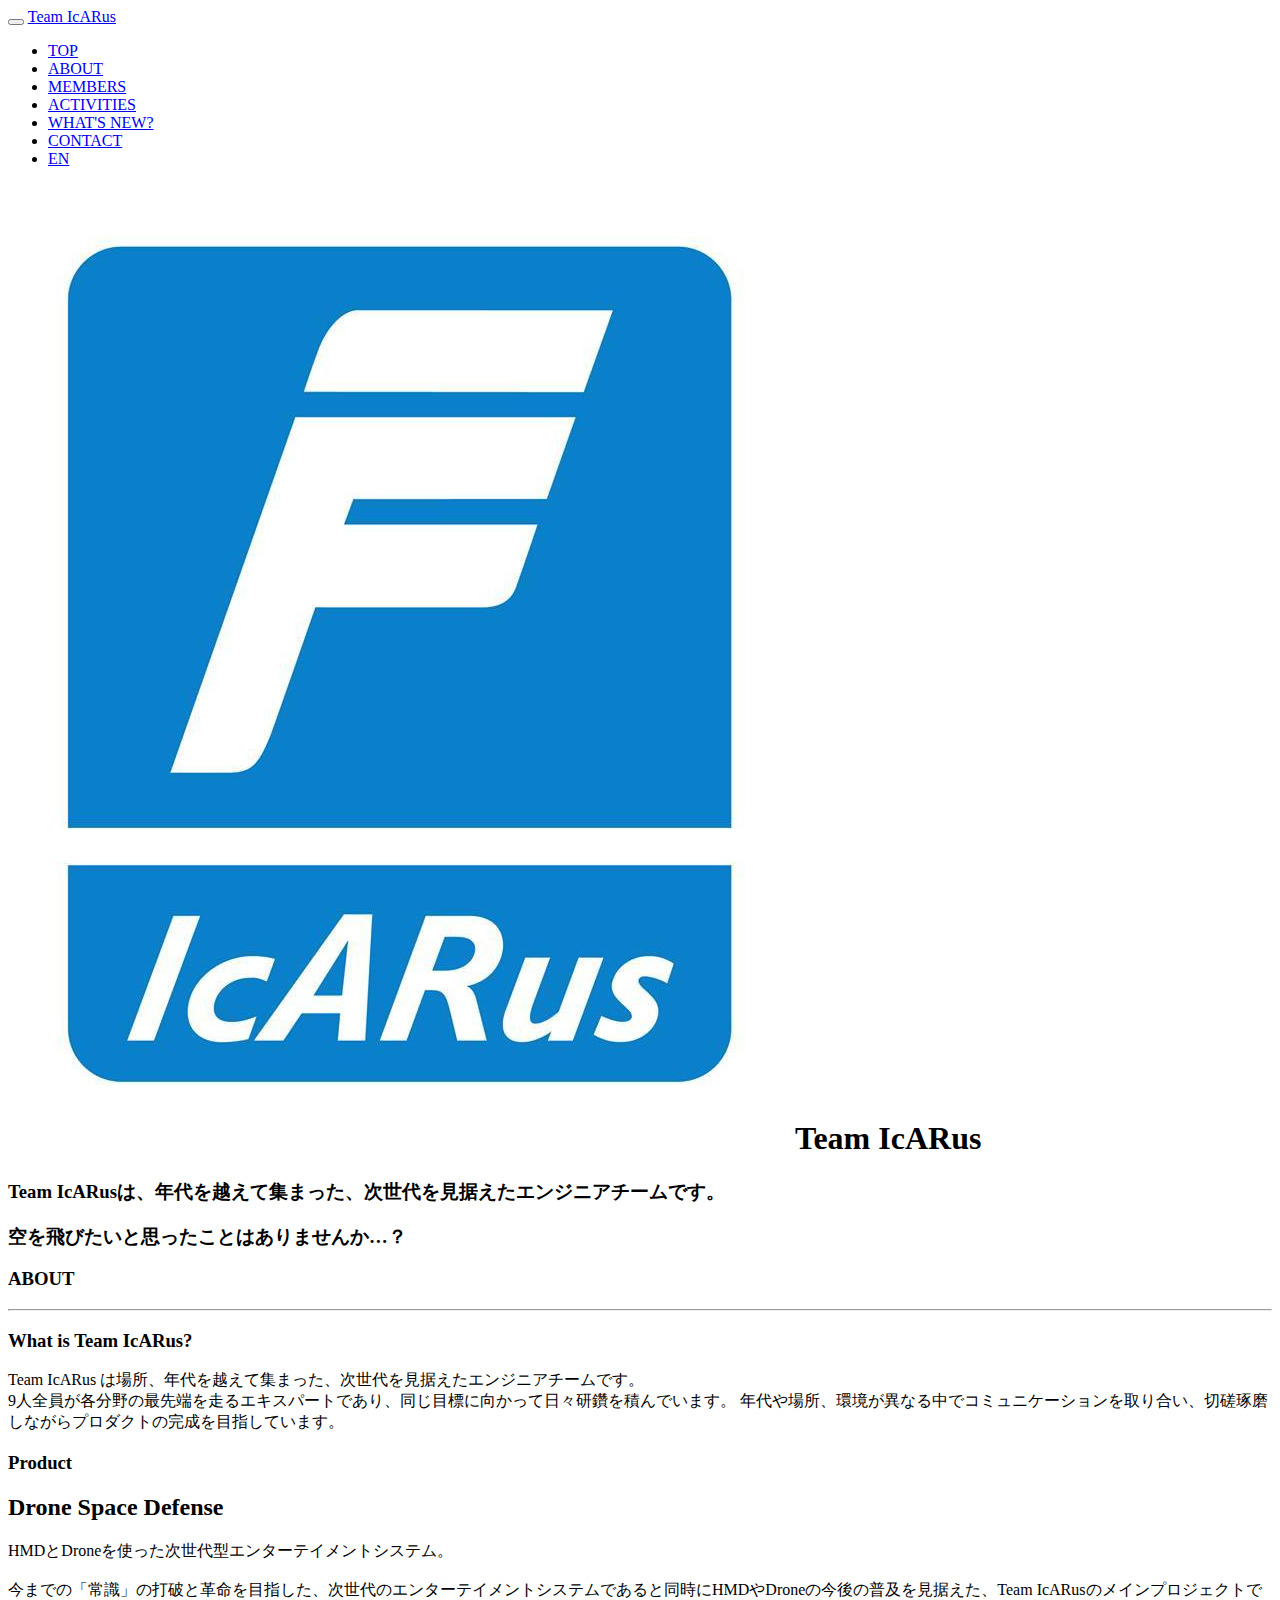
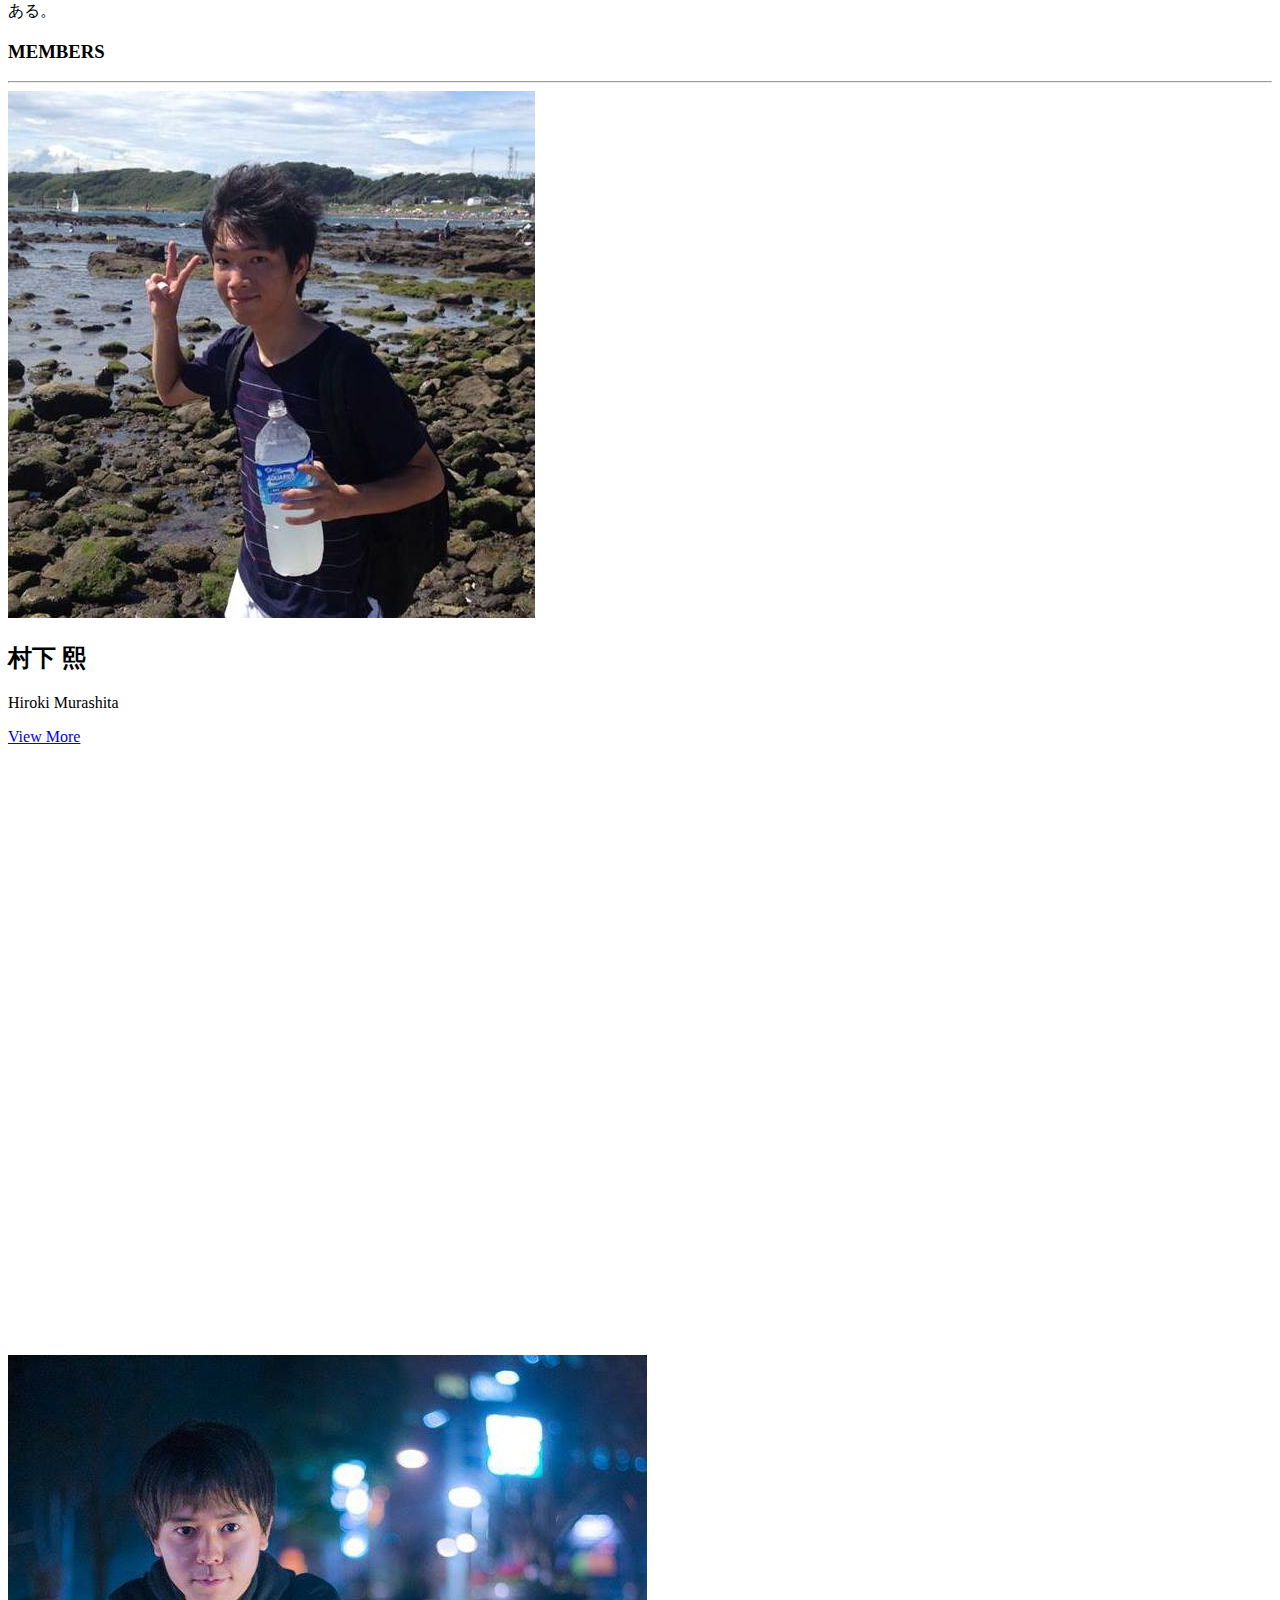
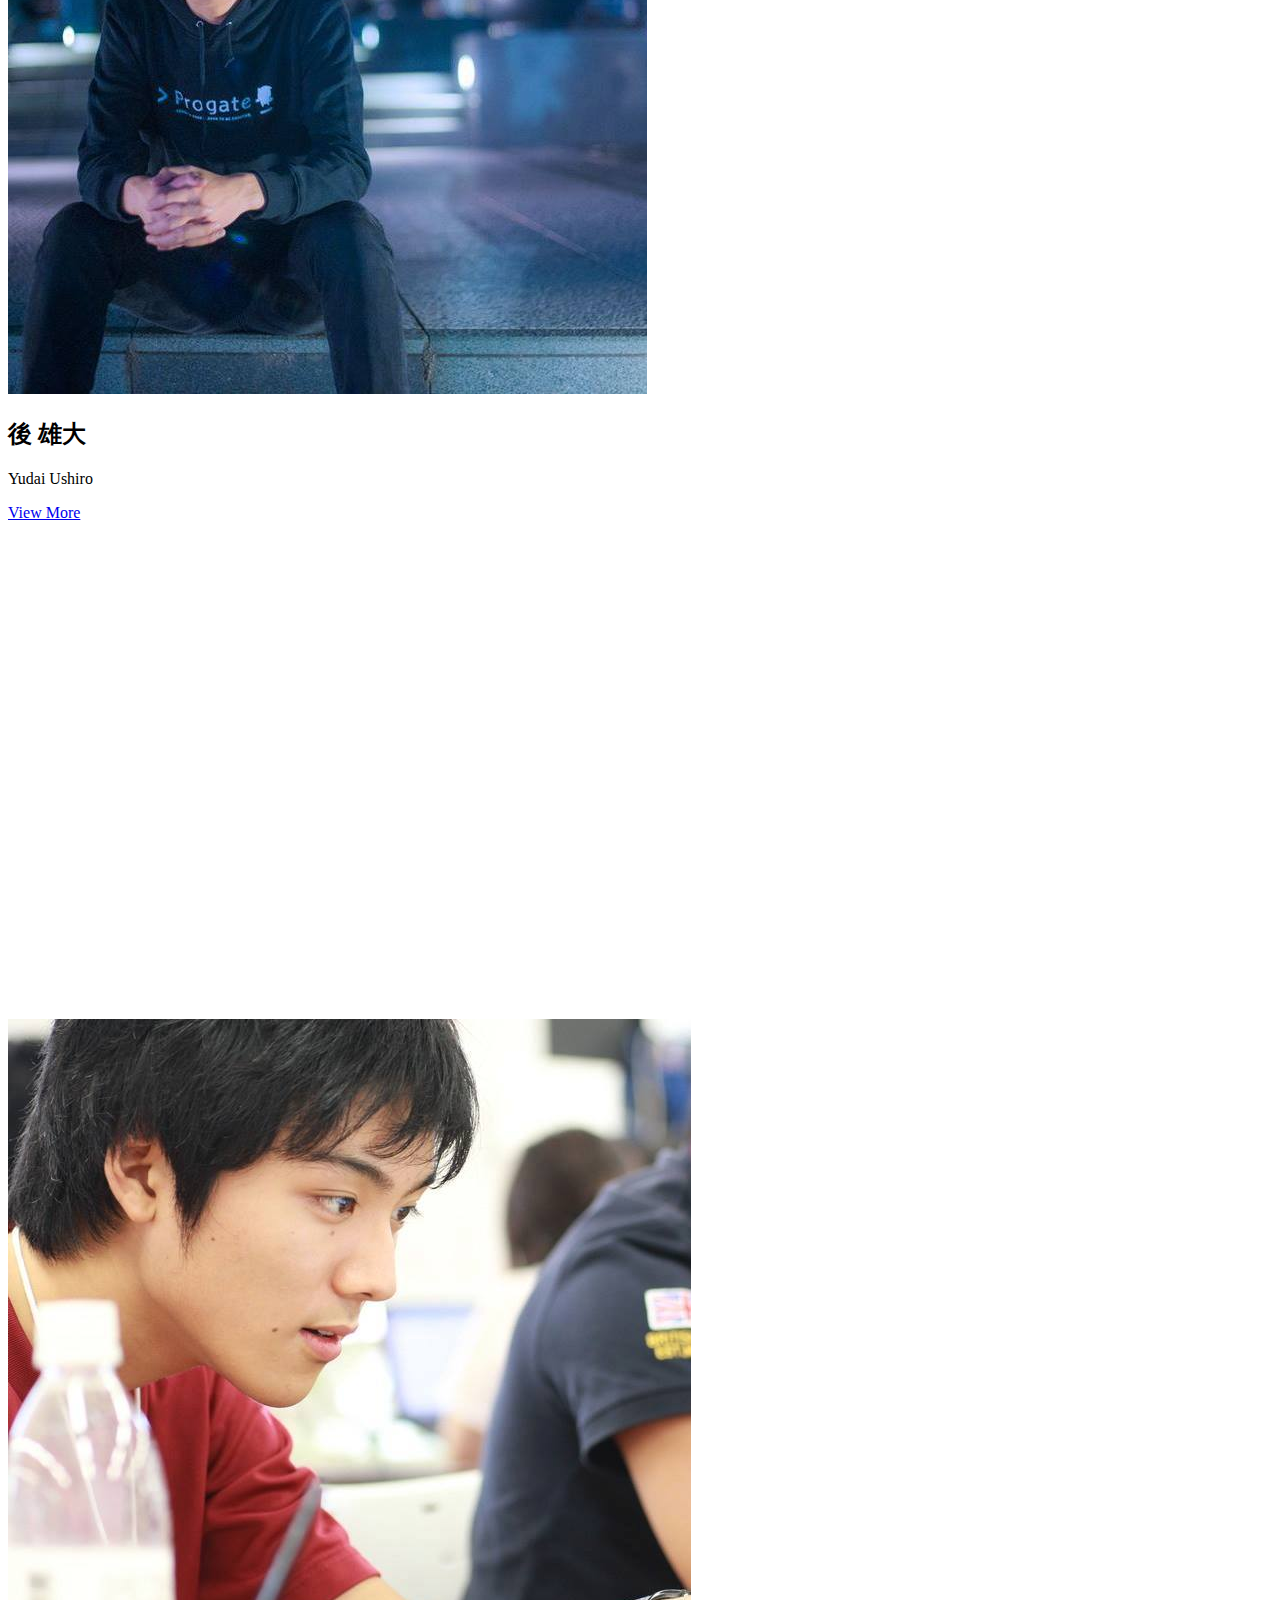
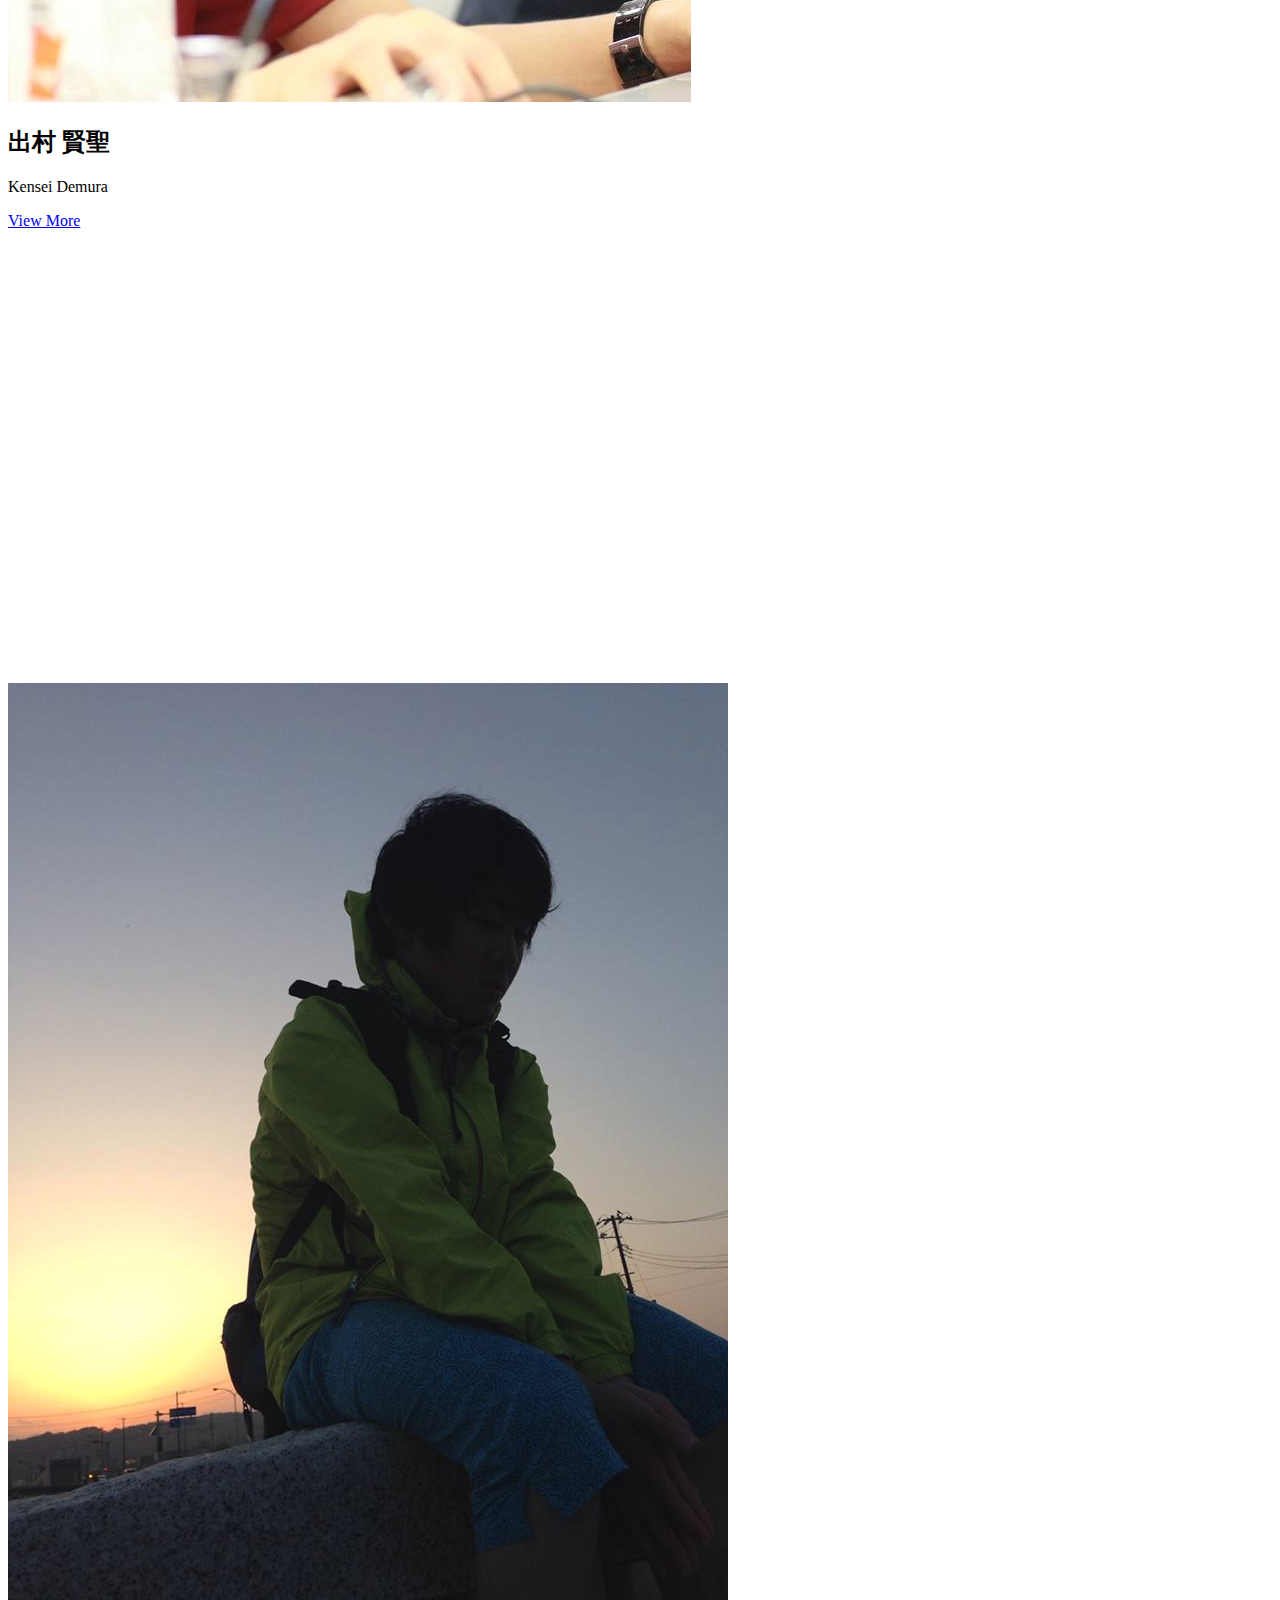
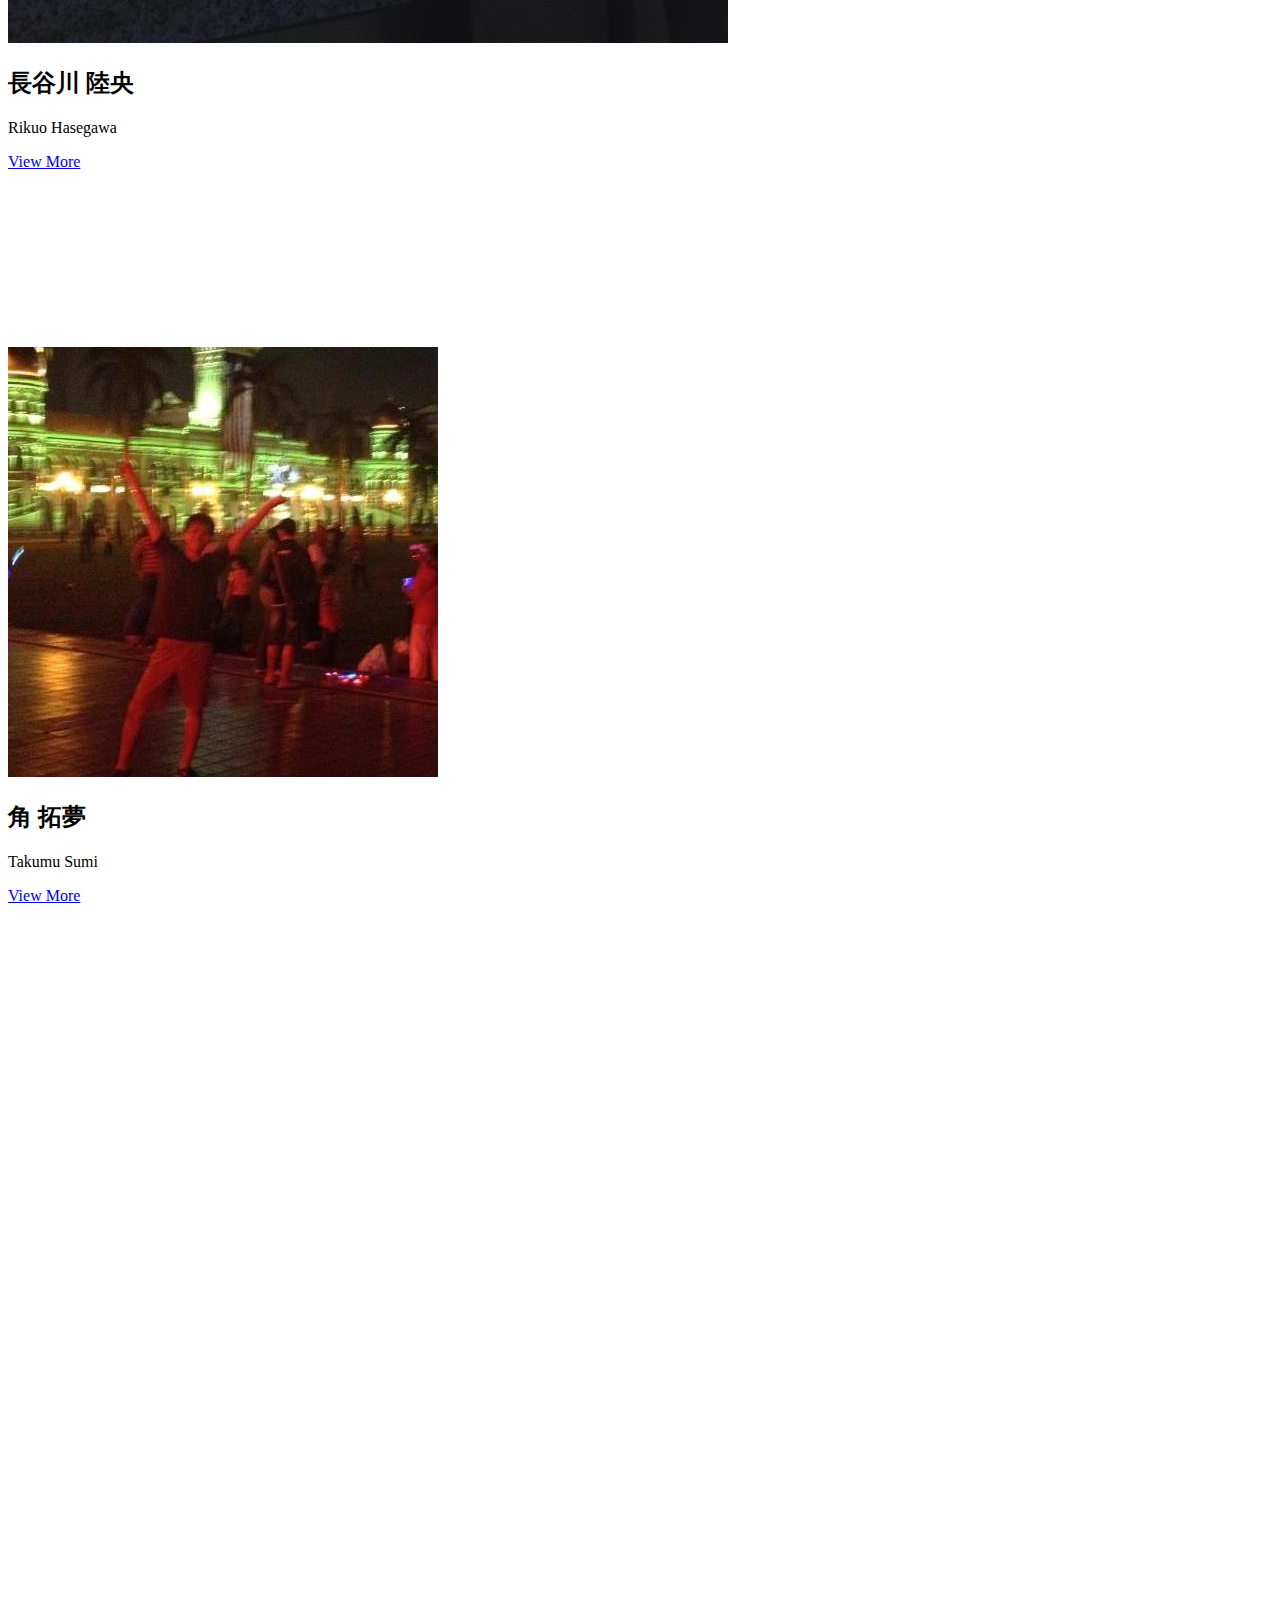
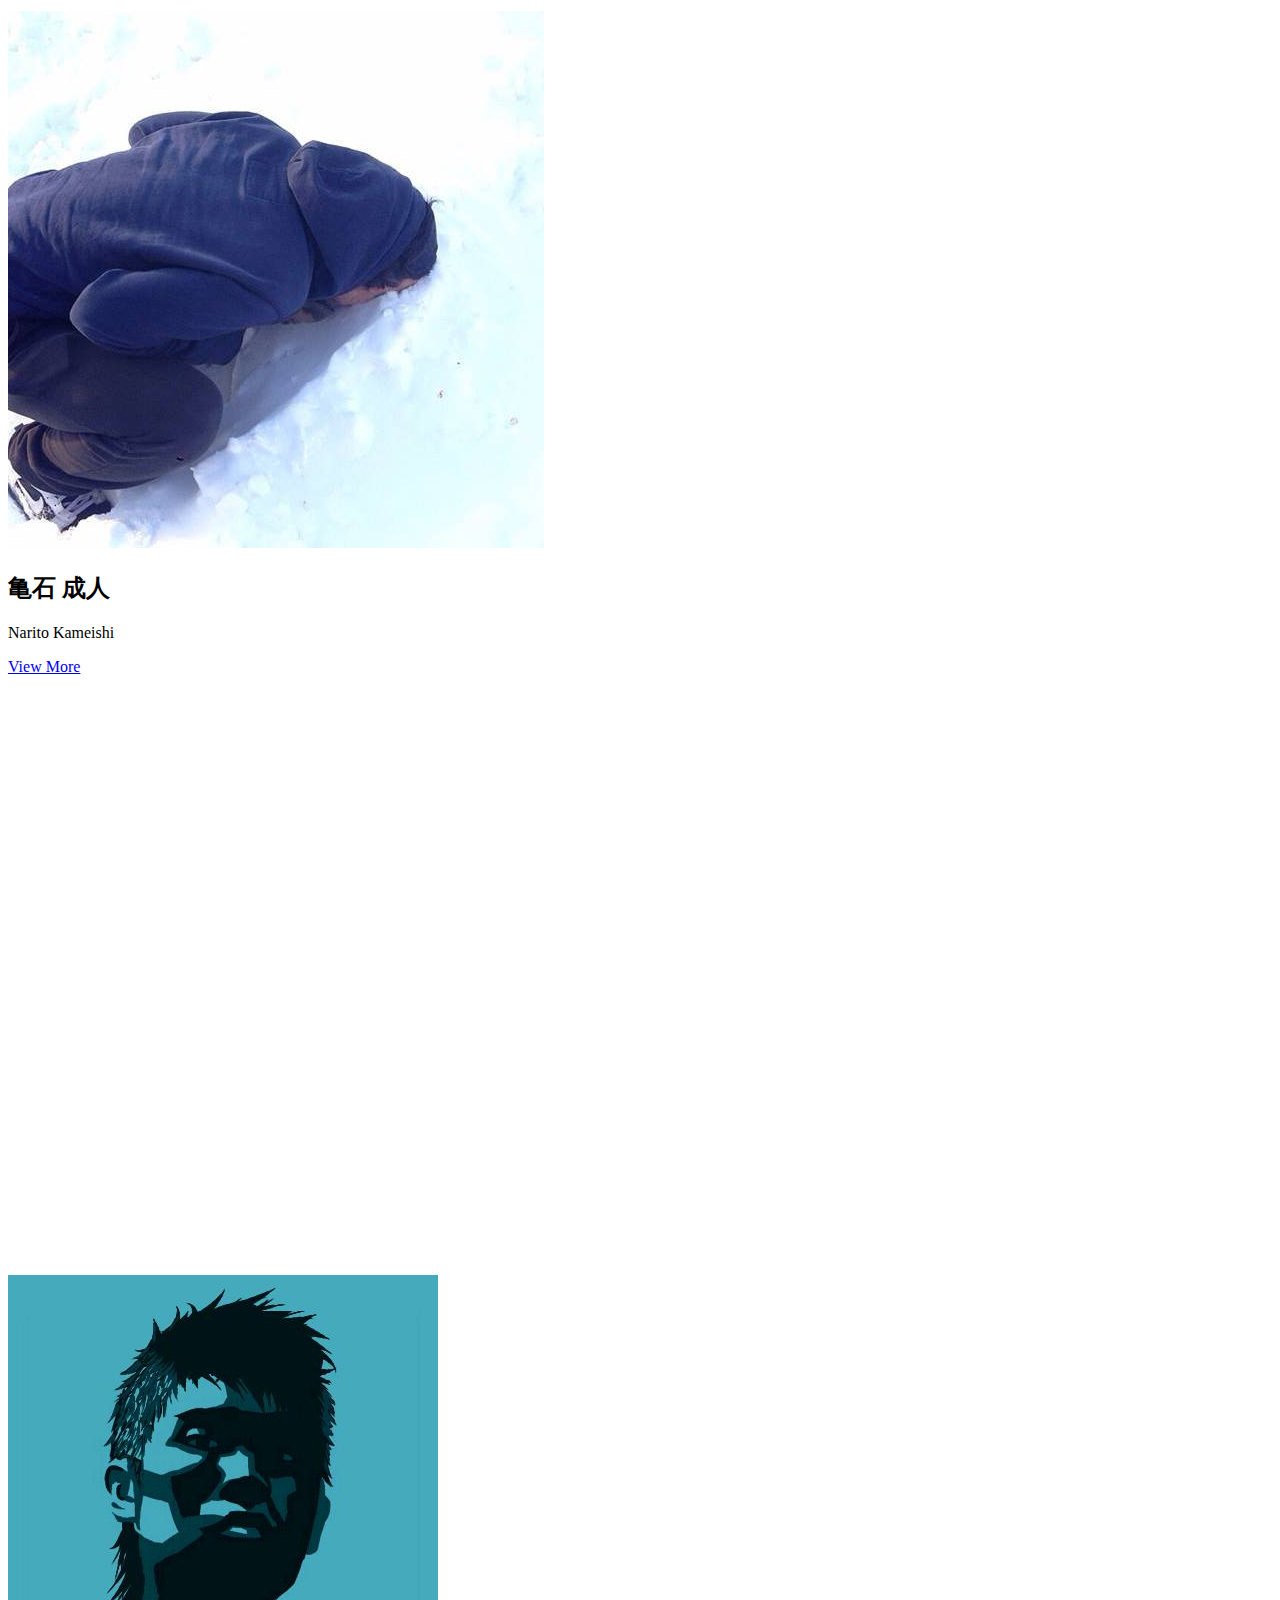
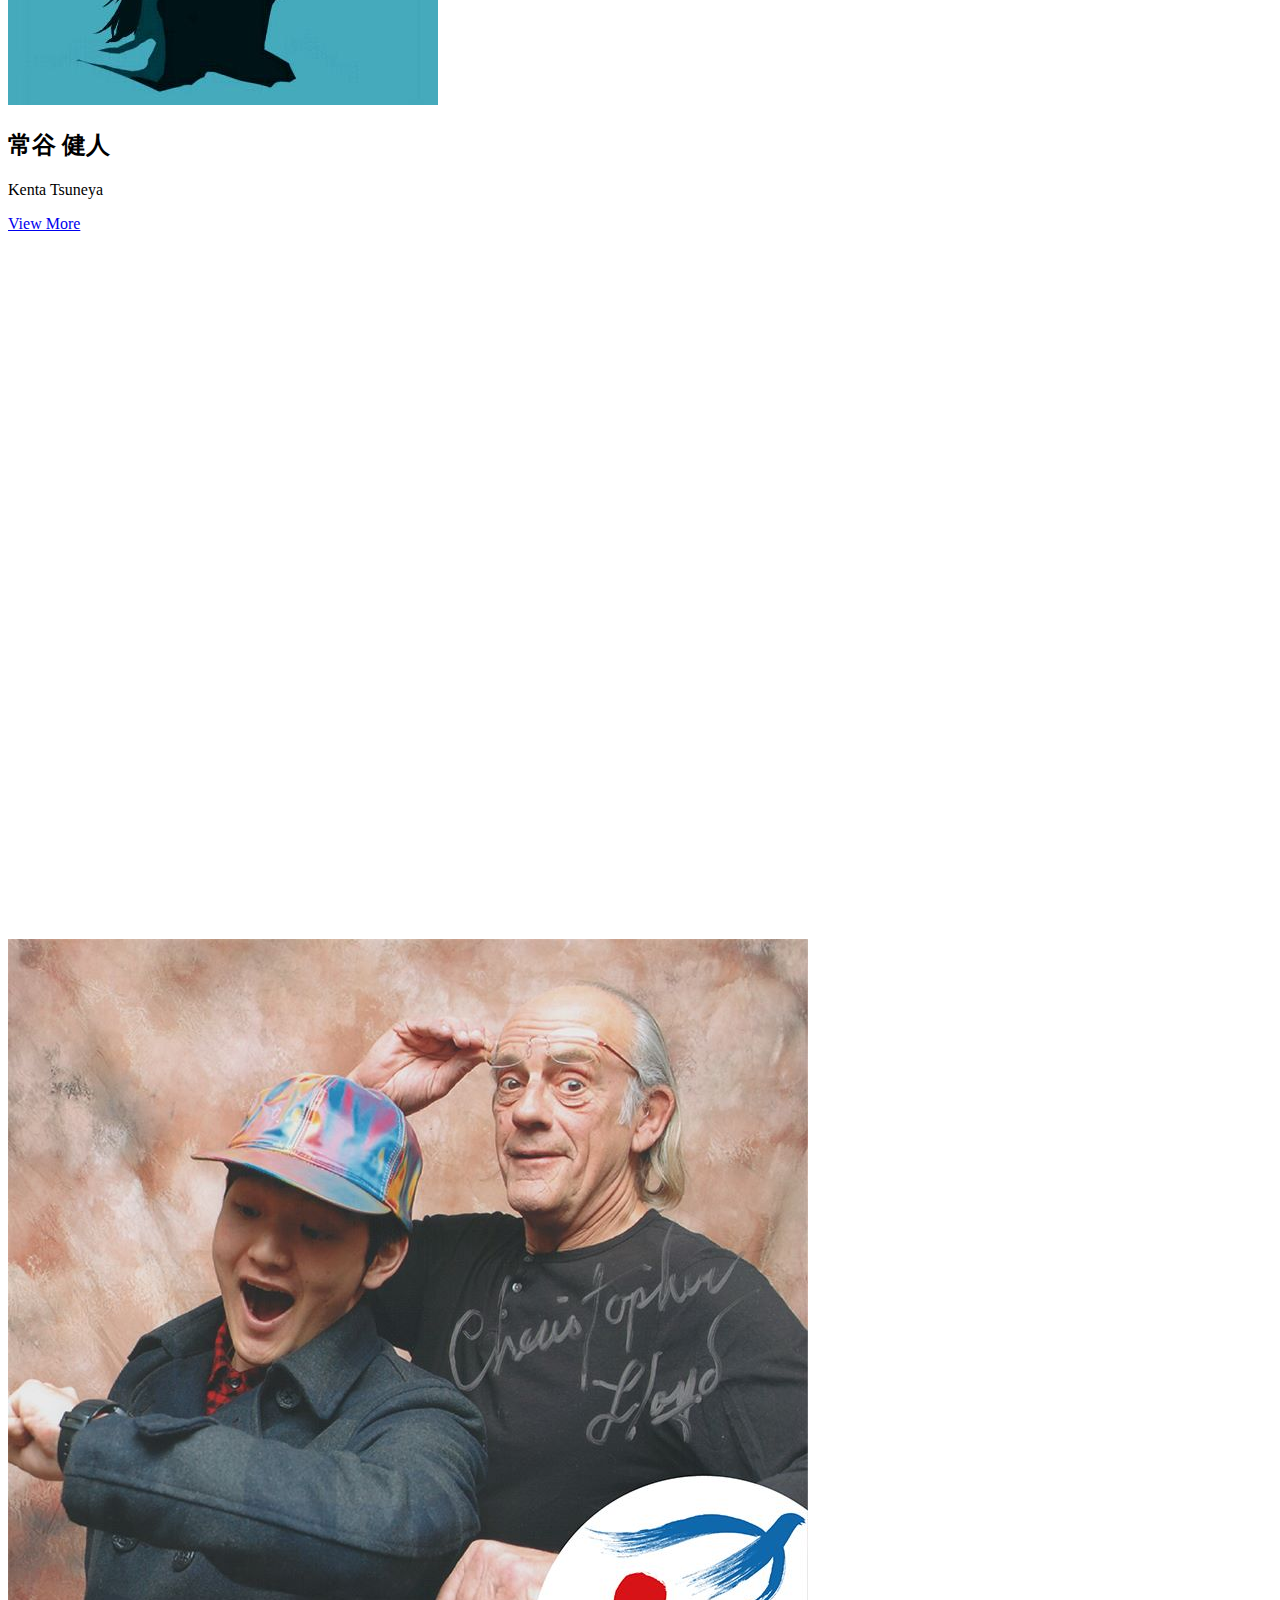
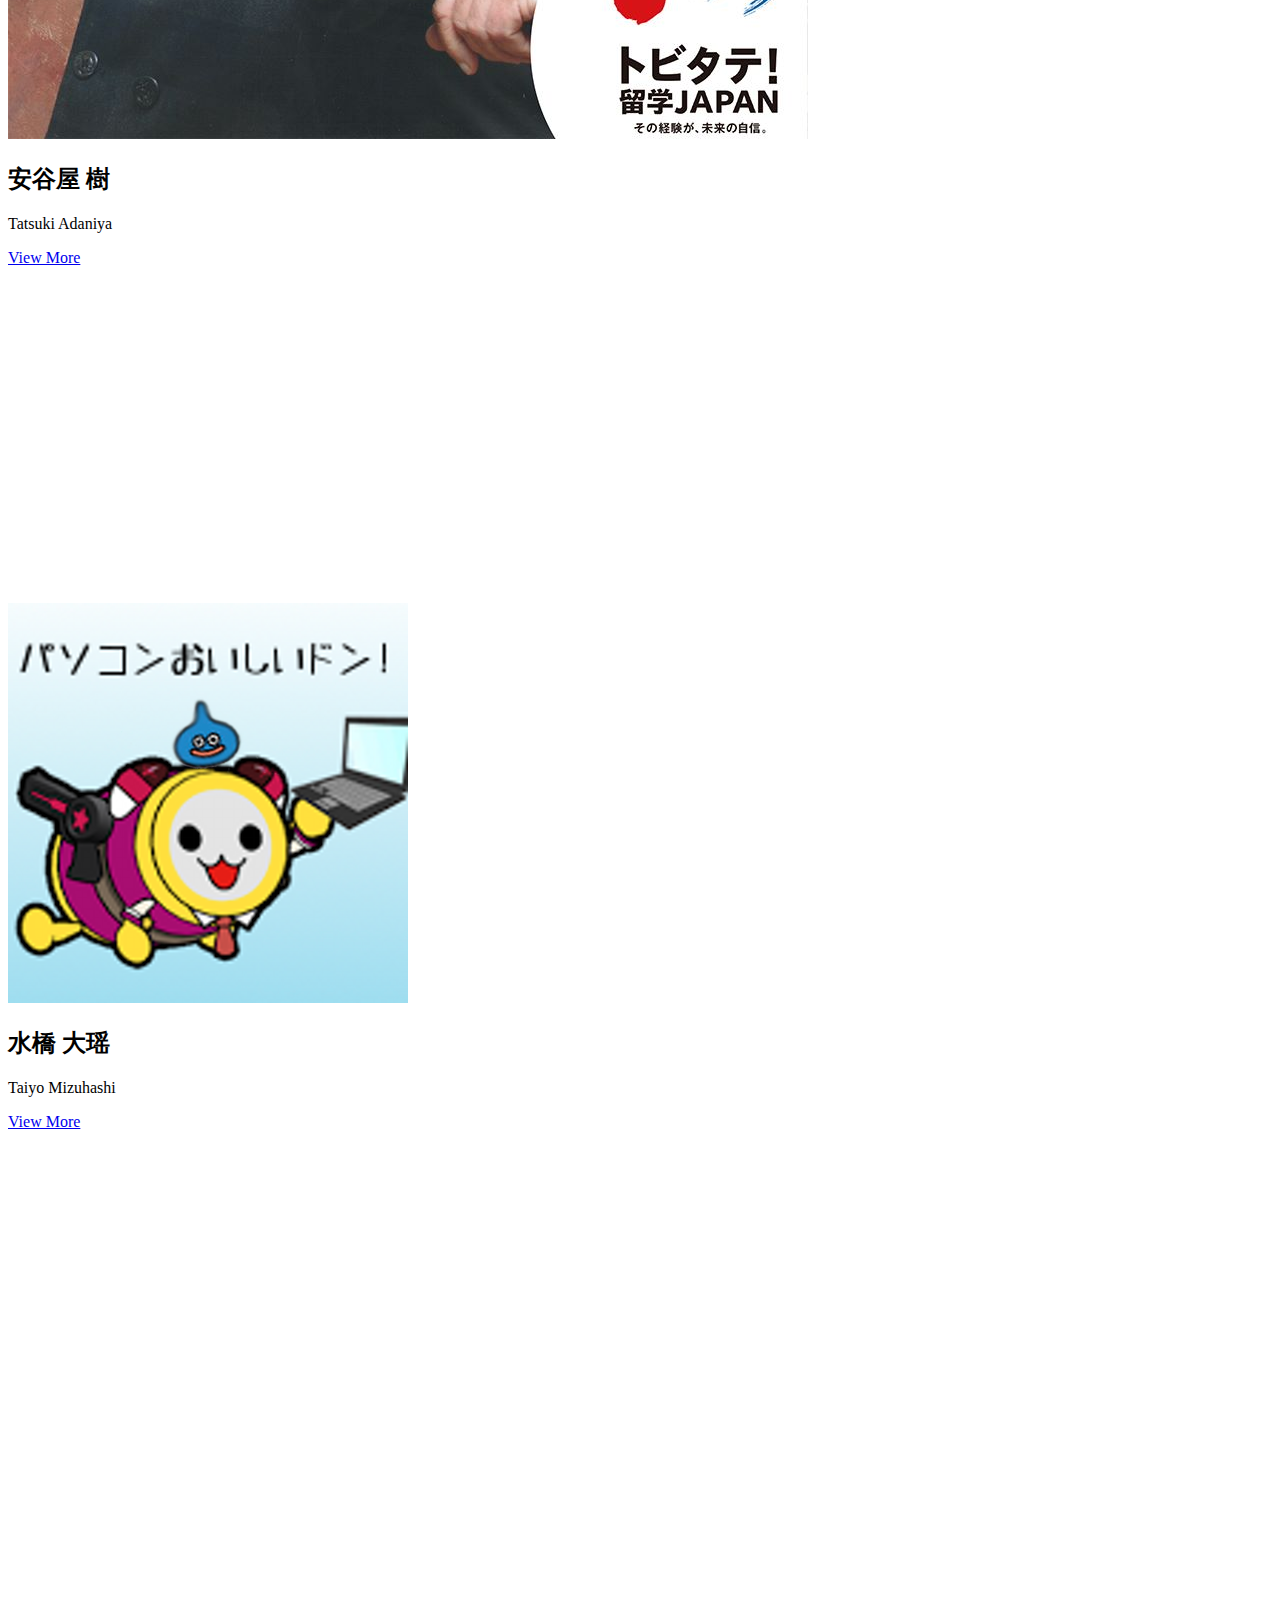
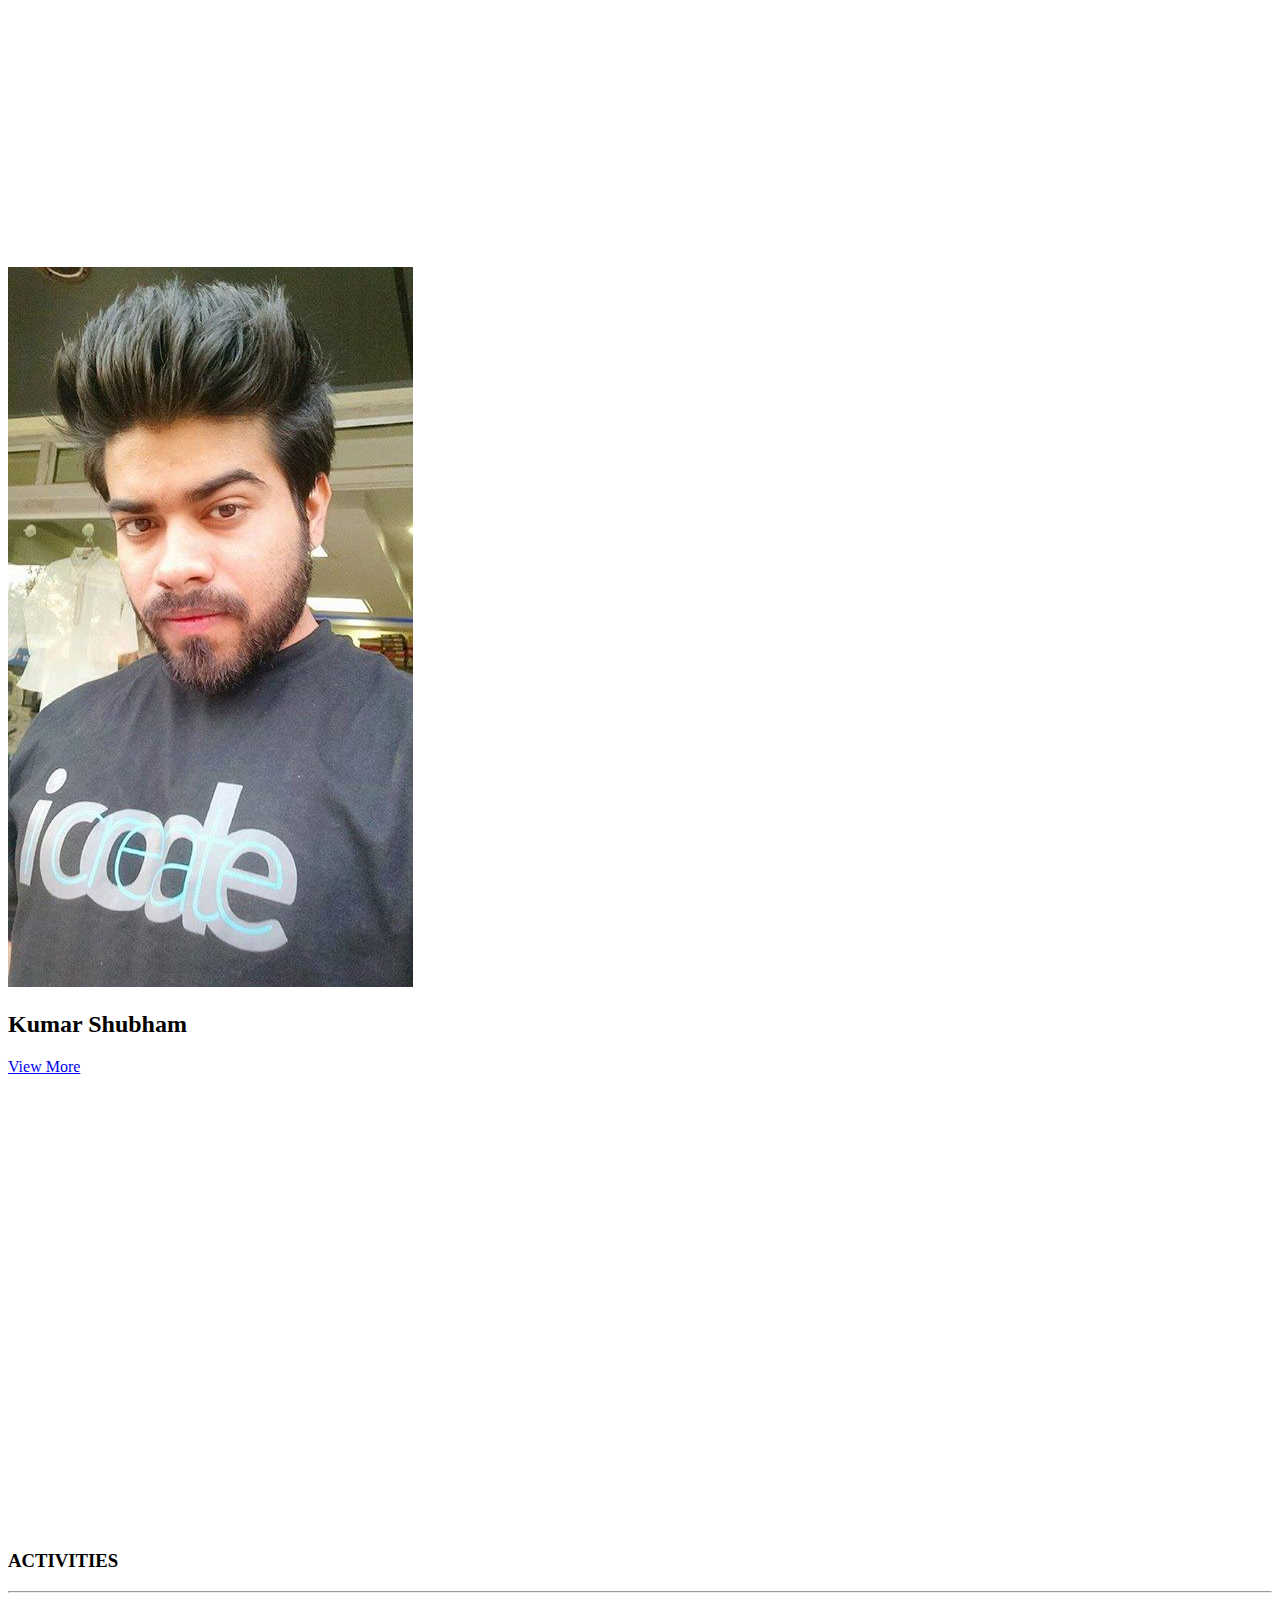
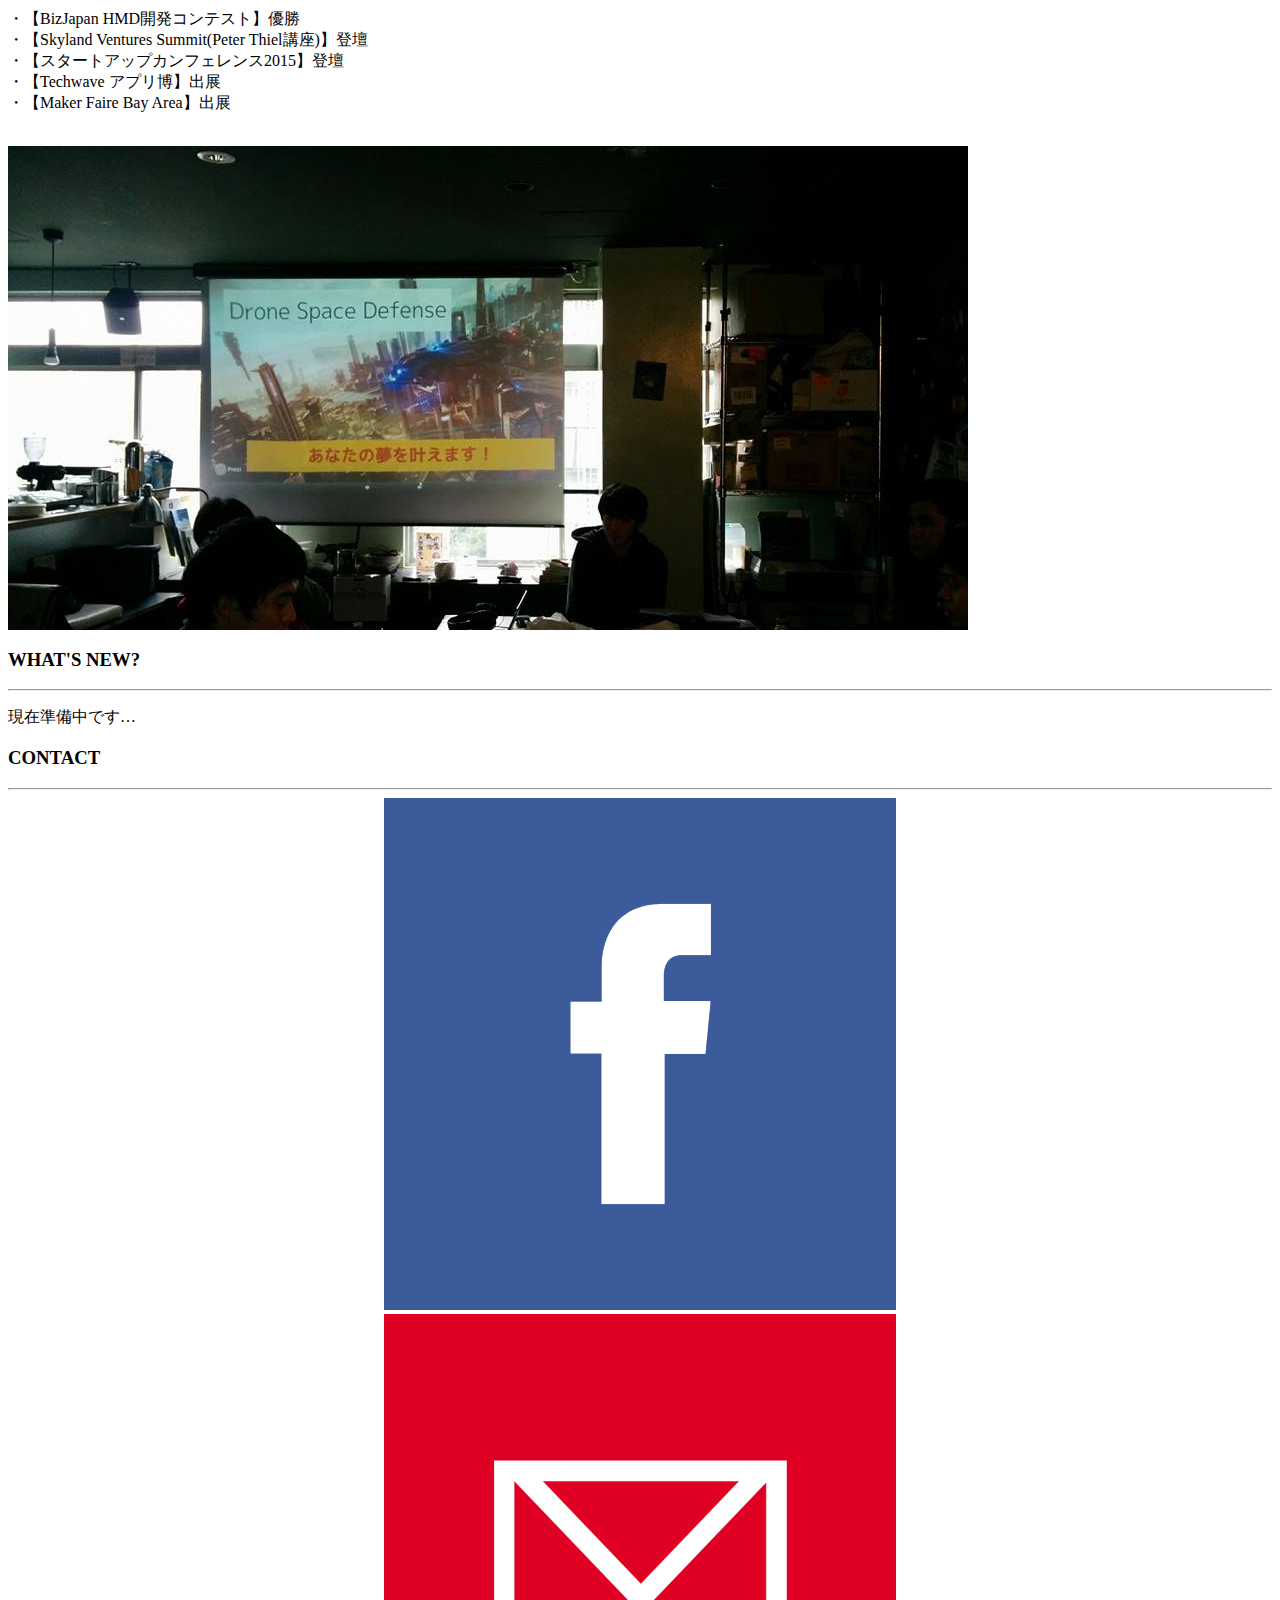
==== commit 384f092e: "バグ修正、翻訳作業" ====
--- a/index.html
+++ b/index.html
@@ -227,7 +227,7 @@
 		<li style="float: left; list-style: none; position: relative; width: 1627px;"><img src="./index_files/11.jpg" title="" align="center"></li>
 		<li style="float: left; list-style: none; position: relative; width: 1627px;"><img src="./index_files/12.jpg" title="" align="center"></li>
 		<li style="float: left; list-style: none; position: relative; width: 1627px;"><img src="./index_files/14.jpg" title="" align="center"></li>
-	<li style="float: left; list-style: none; position: relative; width: 1627px;" class="bx-clone"><img src="./index_files/0.jpg" title="" align="center"></li></ul></div><div class="bx-controls bx-has-pager bx-has-controls-direction"><div class="bx-pager bx-default-pager"><div class="bx-pager-item"><a href="" data-slide-index="0" class="bx-pager-link">1</a></div><div class="bx-pager-item"><a href="" data-slide-index="1" class="bx-pager-link">2</a></div><div class="bx-pager-item"><a href="" data-slide-index="2" class="bx-pager-link">3</a></div><div class="bx-pager-item"><a href="" data-slide-index="3" class="bx-pager-link">4</a></div><div class="bx-pager-item"><a href="" data-slide-index="4" class="bx-pager-link">5</a></div><div class="bx-pager-item"><a href="" data-slide-index="5" class="bx-pager-link active">6</a></div><div class="bx-pager-item"><a href="" data-slide-index="6" class="bx-pager-link">7</a></div><div class="bx-pager-item"><a href="" data-slide-index="7" class="bx-pager-link">8</a></div><div class="bx-pager-item"><a href="" data-slide-index="8" class="bx-pager-link">9</a></div><div class="bx-pager-item"><a href="" data-slide-index="9" class="bx-pager-link">10</a></div><div class="bx-pager-item"><a href="" data-slide-index="10" class="bx-pager-link">11</a></div><div class="bx-pager-item"><a href="" data-slide-index="11" class="bx-pager-link">12</a></div></div><div class="bx-controls-direction"><a class="bx-prev" href="">Prev</a><a class="bx-next" href="">Next</a></div></div></div>
+	<li style="float: left; list-style: none; position: relative; width: 1627px;" class="bx-clone"><img src="./index_files/0.jpg" title="" align="center"></li></ul></div></div>
 	<script type="text/javascript">
         		$(document).ready(function(){
             	$('.bxslider').bxSlider({
